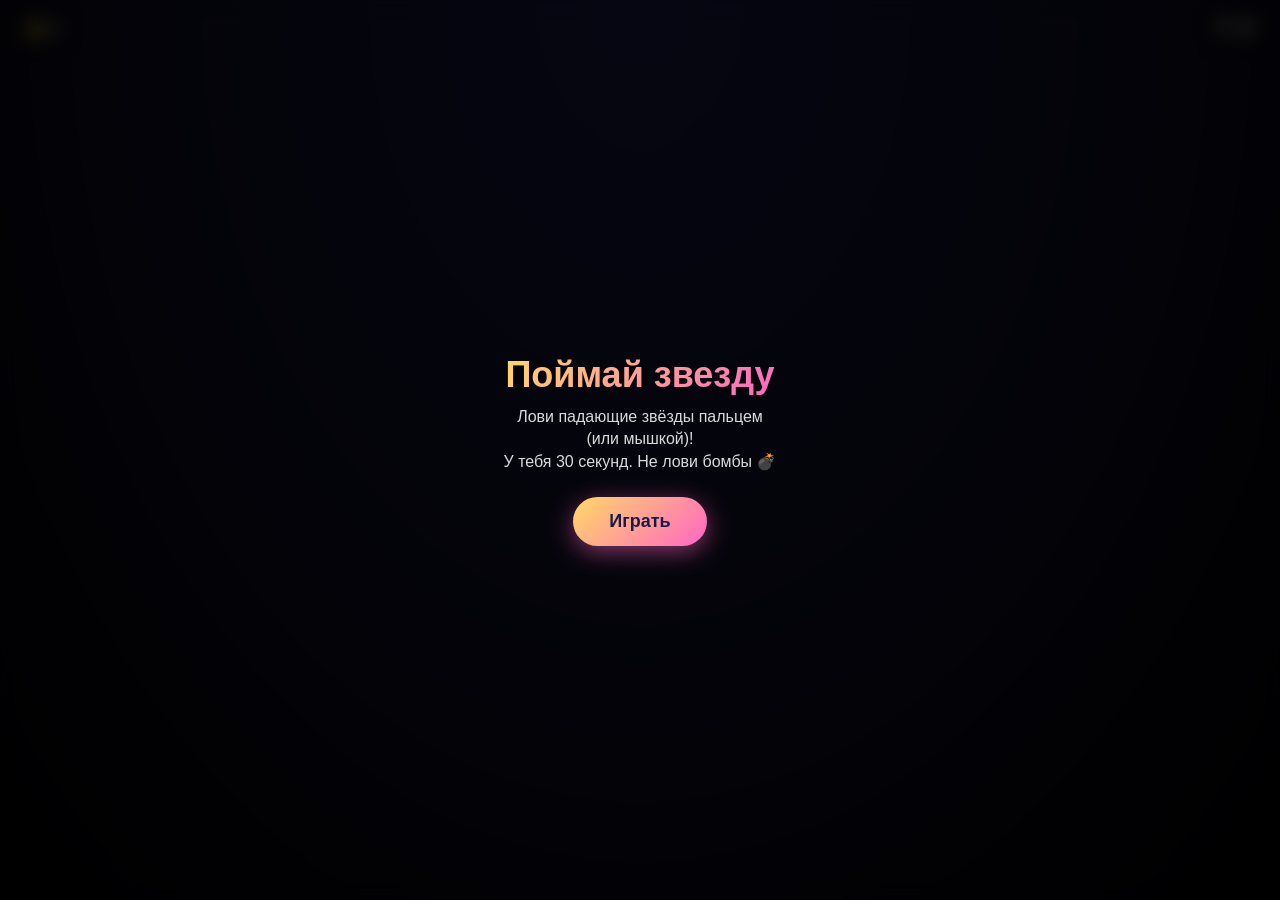
==== webapp/index.html @ f3d36b22 "feat: GameBuddy Telegram bot with mini-games and WebApp - Aiogram 3 bot with games: tic-tac-toe (min" ====
<!DOCTYPE html>
<html lang="ru">
<head>
<meta charset="UTF-8" />
<meta name="viewport" content="width=device-width, initial-scale=1.0, user-scalable=no" />
<title>Поймай звезду</title>
<script src="https://telegram.org/js/telegram-web-app.js"></script>
<style>
  :root {
    color-scheme: dark;
  }
  * { box-sizing: border-box; margin: 0; padding: 0; }
  html, body {
    height: 100%;
    overflow: hidden;
    font-family: -apple-system, BlinkMacSystemFont, "Segoe UI", Roboto, sans-serif;
    background: #0d0d22;
    color: #fff;
    user-select: none;
    -webkit-tap-highlight-color: transparent;
  }
  #wrap {
    position: relative;
    width: 100vw;
    height: 100vh;
    background:
      radial-gradient(ellipse at top, #1a1a4a 0%, #0d0d22 60%, #000 100%);
    overflow: hidden;
  }
  #hud {
    position: absolute;
    top: 12px;
    left: 12px;
    right: 12px;
    display: flex;
    justify-content: space-between;
    z-index: 10;
    font-size: 18px;
    font-weight: 600;
    text-shadow: 0 2px 8px rgba(0,0,0,0.6);
  }
  #hud span { background: rgba(0,0,0,0.4); padding: 6px 12px; border-radius: 12px; backdrop-filter: blur(6px); }
  canvas {
    display: block;
    width: 100%;
    height: 100%;
    touch-action: none;
  }
  #overlay {
    position: absolute;
    inset: 0;
    display: flex;
    flex-direction: column;
    align-items: center;
    justify-content: center;
    background: rgba(0, 0, 0, 0.75);
    backdrop-filter: blur(10px);
    z-index: 20;
    text-align: center;
    padding: 20px;
  }
  #overlay h1 {
    font-size: 36px;
    margin-bottom: 10px;
    background: linear-gradient(135deg, #ffd966, #ff66c4);
    -webkit-background-clip: text;
    background-clip: text;
    color: transparent;
  }
  #overlay p { font-size: 16px; opacity: 0.85; margin-bottom: 24px; max-width: 280px; line-height: 1.4; }
  #overlay button {
    padding: 14px 36px;
    font-size: 18px;
    font-weight: 700;
    border: none;
    border-radius: 999px;
    background: linear-gradient(135deg, #ffd966, #ff66c4);
    color: #1a1a4a;
    cursor: pointer;
    box-shadow: 0 6px 24px rgba(255, 102, 196, 0.5);
    transition: transform 0.1s;
  }
  #overlay button:active { transform: scale(0.96); }
  .hidden { display: none !important; }
</style>
</head>
<body>
<div id="wrap">
  <div id="hud">
    <span id="score">⭐ 0</span>
    <span id="time">⏱ 30</span>
  </div>
  <canvas id="game"></canvas>
  <div id="overlay">
    <h1 id="title">Поймай звезду</h1>
    <p id="desc">Лови падающие звёзды пальцем (или мышкой)!<br>У тебя 30 секунд. Не лови бомбы 💣</p>
    <button id="startBtn">Играть</button>
  </div>
</div>

<script>
(() => {
  const tg = window.Telegram?.WebApp;
  if (tg) { tg.ready(); tg.expand(); }

  const canvas = document.getElementById("game");
  const ctx = canvas.getContext("2d");
  const scoreEl = document.getElementById("score");
  const timeEl = document.getElementById("time");
  const overlay = document.getElementById("overlay");
  const titleEl = document.getElementById("title");
  const descEl = document.getElementById("desc");
  const startBtn = document.getElementById("startBtn");

  let W = 0, H = 0, dpr = 1;
  function resize() {
    dpr = window.devicePixelRatio || 1;
    W = canvas.clientWidth = window.innerWidth;
    H = canvas.clientHeight = window.innerHeight;
    canvas.width = W * dpr;
    canvas.height = H * dpr;
    ctx.setTransform(dpr, 0, 0, dpr, 0, 0);
  }
  window.addEventListener("resize", resize);
  resize();

  const stars = [];
  let score = 0, timeLeft = 30, running = false, lastSpawn = 0, last = 0;

  function spawn() {
    const isBomb = Math.random() < 0.18;
    stars.push({
      x: Math.random() * (W - 40) + 20,
      y: -30,
      vy: 90 + Math.random() * 140,
      r: 16 + Math.random() * 8,
      bomb: isBomb,
      rot: Math.random() * Math.PI * 2,
      vr: (Math.random() - 0.5) * 4,
    });
  }

  function drawStar(x, y, r, rot, color) {
    ctx.save();
    ctx.translate(x, y);
    ctx.rotate(rot);
    ctx.fillStyle = color;
    ctx.shadowColor = color;
    ctx.shadowBlur = 18;
    ctx.beginPath();
    for (let i = 0; i < 10; i++) {
      const ang = (Math.PI / 5) * i;
      const rad = i % 2 === 0 ? r : r / 2.2;
      ctx.lineTo(Math.cos(ang) * rad, Math.sin(ang) * rad);
    }
    ctx.closePath();
    ctx.fill();
    ctx.restore();
  }

  function drawBomb(x, y, r) {
    ctx.save();
    ctx.translate(x, y);
    ctx.fillStyle = "#222";
    ctx.shadowColor = "#ff3b3b";
    ctx.shadowBlur = 14;
    ctx.beginPath();
    ctx.arc(0, 0, r, 0, Math.PI * 2);
    ctx.fill();
    ctx.strokeStyle = "#ff8";
    ctx.lineWidth = 2;
    ctx.beginPath();
    ctx.moveTo(0, -r);
    ctx.quadraticCurveTo(r * 0.7, -r * 1.4, r * 0.9, -r * 1.6);
    ctx.stroke();
    ctx.fillStyle = "#ffeb3b";
    ctx.beginPath();
    ctx.arc(r * 0.95, -r * 1.65, 3, 0, Math.PI * 2);
    ctx.fill();
    ctx.restore();
  }

  // звёздное небо на фоне
  const bgStars = Array.from({ length: 80 }, () => ({
    x: Math.random(),
    y: Math.random(),
    s: Math.random() * 1.5 + 0.3,
    a: Math.random(),
  }));

  function drawBg() {
    ctx.clearRect(0, 0, W, H);
    for (const s of bgStars) {
      ctx.globalAlpha = 0.4 + 0.6 * Math.abs(Math.sin(performance.now() / 1000 + s.a * 10));
      ctx.fillStyle = "#fff";
      ctx.fillRect(s.x * W, s.y * H, s.s, s.s);
    }
    ctx.globalAlpha = 1;
  }

  function tick(now) {
    if (!running) return;
    const dt = Math.min(0.05, (now - last) / 1000 || 0);
    last = now;

    drawBg();

    if (now - lastSpawn > 450) {
      spawn();
      lastSpawn = now;
    }

    for (let i = stars.length - 1; i >= 0; i--) {
      const o = stars[i];
      o.y += o.vy * dt;
      o.rot += o.vr * dt;
      if (o.bomb) drawBomb(o.x, o.y, o.r);
      else drawStar(o.x, o.y, o.r, o.rot, "#ffd966");
      if (o.y > H + 40) stars.splice(i, 1);
    }

    requestAnimationFrame(tick);
  }

  function timer() {
    if (!running) return;
    timeLeft--;
    timeEl.textContent = "⏱ " + timeLeft;
    if (timeLeft <= 0) endGame();
    else setTimeout(timer, 1000);
  }

  function hit(x, y) {
    for (let i = stars.length - 1; i >= 0; i--) {
      const o = stars[i];
      const dx = x - o.x, dy = y - o.y;
      if (dx * dx + dy * dy < (o.r + 8) ** 2) {
        if (o.bomb) {
          score = Math.max(0, score - 5);
          if (tg) tg.HapticFeedback?.notificationOccurred("error");
        } else {
          score += 1;
          if (tg) tg.HapticFeedback?.impactOccurred("light");
        }
        scoreEl.textContent = "⭐ " + score;
        stars.splice(i, 1);
        return;
      }
    }
  }

  function getPos(e) {
    const t = e.touches?.[0] || e.changedTouches?.[0] || e;
    const rect = canvas.getBoundingClientRect();
    return { x: t.clientX - rect.left, y: t.clientY - rect.top };
  }

  canvas.addEventListener("pointerdown", e => { if (running) { const p = getPos(e); hit(p.x, p.y); } });
  canvas.addEventListener("pointermove", e => { if (running && e.pressure > 0) { const p = getPos(e); hit(p.x, p.y); } });

  function startGame() {
    score = 0;
    timeLeft = 30;
    stars.length = 0;
    running = true;
    last = 0;
    lastSpawn = 0;
    scoreEl.textContent = "⭐ 0";
    timeEl.textContent = "⏱ 30";
    overlay.classList.add("hidden");
    requestAnimationFrame(tick);
    setTimeout(timer, 1000);
  }

  function endGame() {
    running = false;
    titleEl.textContent = "Игра окончена!";
    descEl.innerHTML = `Твой счёт: <b style="font-size:28px">⭐ ${score}</b><br><br>Хочешь ещё разок?`;
    startBtn.textContent = "Сыграть снова";
    overlay.classList.remove("hidden");

    if (tg) {
      try {
        tg.sendData(JSON.stringify({ game: "catch_star", score }));
      } catch (e) { /* ignore */ }
    }
  }

  startBtn.addEventListener("click", startGame);
})();
</script>
</body>
</html>
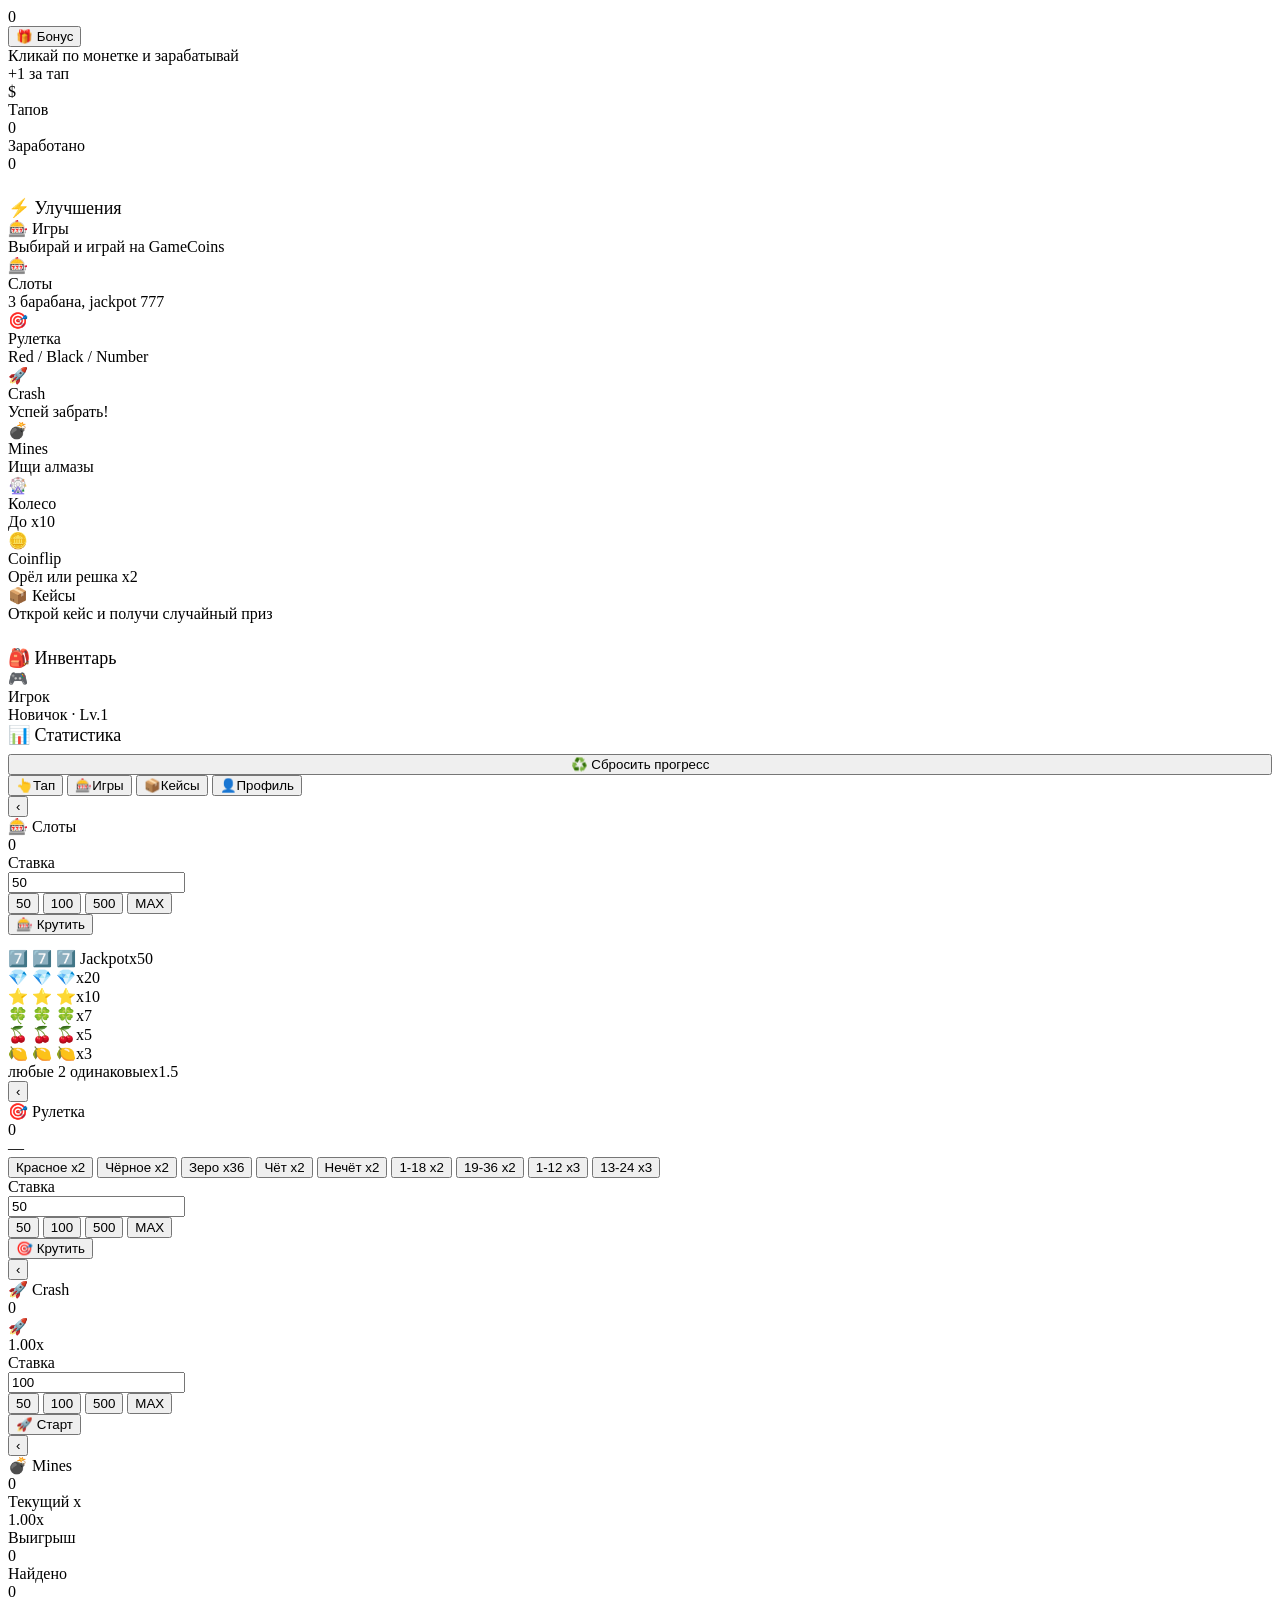
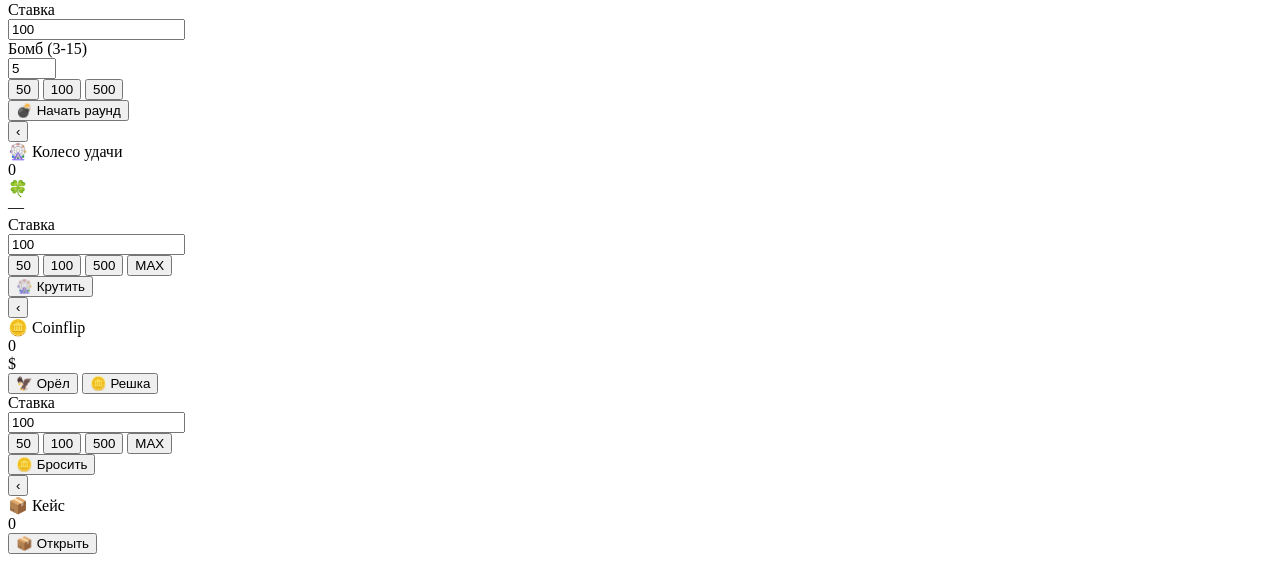
==== commit 5746f0af: "feat(webapp): full casino UI with virtual currency - Multi-page WebApp (Tap, Games, Cases, Profile) " ====
--- a/webapp/index.html
+++ b/webapp/index.html
@@ -2,292 +2,339 @@
 <html lang="ru">
 <head>
 <meta charset="UTF-8" />
-<meta name="viewport" content="width=device-width, initial-scale=1.0, user-scalable=no" />
-<title>Поймай звезду</title>
+<meta name="viewport" content="width=device-width, initial-scale=1.0, viewport-fit=cover, user-scalable=no, maximum-scale=1" />
+<meta name="theme-color" content="#07071a" />
+<title>GameBuddy Casino</title>
 <script src="https://telegram.org/js/telegram-web-app.js"></script>
-<style>
-  :root {
-    color-scheme: dark;
-  }
-  * { box-sizing: border-box; margin: 0; padding: 0; }
-  html, body {
-    height: 100%;
-    overflow: hidden;
-    font-family: -apple-system, BlinkMacSystemFont, "Segoe UI", Roboto, sans-serif;
-    background: #0d0d22;
-    color: #fff;
-    user-select: none;
-    -webkit-tap-highlight-color: transparent;
-  }
-  #wrap {
-    position: relative;
-    width: 100vw;
-    height: 100vh;
-    background:
-      radial-gradient(ellipse at top, #1a1a4a 0%, #0d0d22 60%, #000 100%);
-    overflow: hidden;
-  }
-  #hud {
-    position: absolute;
-    top: 12px;
-    left: 12px;
-    right: 12px;
-    display: flex;
-    justify-content: space-between;
-    z-index: 10;
-    font-size: 18px;
-    font-weight: 600;
-    text-shadow: 0 2px 8px rgba(0,0,0,0.6);
-  }
-  #hud span { background: rgba(0,0,0,0.4); padding: 6px 12px; border-radius: 12px; backdrop-filter: blur(6px); }
-  canvas {
-    display: block;
-    width: 100%;
-    height: 100%;
-    touch-action: none;
-  }
-  #overlay {
-    position: absolute;
-    inset: 0;
-    display: flex;
-    flex-direction: column;
-    align-items: center;
-    justify-content: center;
-    background: rgba(0, 0, 0, 0.75);
-    backdrop-filter: blur(10px);
-    z-index: 20;
-    text-align: center;
-    padding: 20px;
-  }
-  #overlay h1 {
-    font-size: 36px;
-    margin-bottom: 10px;
-    background: linear-gradient(135deg, #ffd966, #ff66c4);
-    -webkit-background-clip: text;
-    background-clip: text;
-    color: transparent;
-  }
-  #overlay p { font-size: 16px; opacity: 0.85; margin-bottom: 24px; max-width: 280px; line-height: 1.4; }
-  #overlay button {
-    padding: 14px 36px;
-    font-size: 18px;
-    font-weight: 700;
-    border: none;
-    border-radius: 999px;
-    background: linear-gradient(135deg, #ffd966, #ff66c4);
-    color: #1a1a4a;
-    cursor: pointer;
-    box-shadow: 0 6px 24px rgba(255, 102, 196, 0.5);
-    transition: transform 0.1s;
-  }
-  #overlay button:active { transform: scale(0.96); }
-  .hidden { display: none !important; }
-</style>
+<link rel="stylesheet" href="/static/style.css" />
 </head>
 <body>
-<div id="wrap">
-  <div id="hud">
-    <span id="score">⭐ 0</span>
-    <span id="time">⏱ 30</span>
-  </div>
-  <canvas id="game"></canvas>
-  <div id="overlay">
-    <h1 id="title">Поймай звезду</h1>
-    <p id="desc">Лови падающие звёзды пальцем (или мышкой)!<br>У тебя 30 секунд. Не лови бомбы 💣</p>
-    <button id="startBtn">Играть</button>
-  </div>
-</div>
-
-<script>
-(() => {
-  const tg = window.Telegram?.WebApp;
-  if (tg) { tg.ready(); tg.expand(); }
-
-  const canvas = document.getElementById("game");
-  const ctx = canvas.getContext("2d");
-  const scoreEl = document.getElementById("score");
-  const timeEl = document.getElementById("time");
-  const overlay = document.getElementById("overlay");
-  const titleEl = document.getElementById("title");
-  const descEl = document.getElementById("desc");
-  const startBtn = document.getElementById("startBtn");
-
-  let W = 0, H = 0, dpr = 1;
-  function resize() {
-    dpr = window.devicePixelRatio || 1;
-    W = canvas.clientWidth = window.innerWidth;
-    H = canvas.clientHeight = window.innerHeight;
-    canvas.width = W * dpr;
-    canvas.height = H * dpr;
-    ctx.setTransform(dpr, 0, 0, dpr, 0, 0);
-  }
-  window.addEventListener("resize", resize);
-  resize();
-
-  const stars = [];
-  let score = 0, timeLeft = 30, running = false, lastSpawn = 0, last = 0;
-
-  function spawn() {
-    const isBomb = Math.random() < 0.18;
-    stars.push({
-      x: Math.random() * (W - 40) + 20,
-      y: -30,
-      vy: 90 + Math.random() * 140,
-      r: 16 + Math.random() * 8,
-      bomb: isBomb,
-      rot: Math.random() * Math.PI * 2,
-      vr: (Math.random() - 0.5) * 4,
-    });
-  }
-
-  function drawStar(x, y, r, rot, color) {
-    ctx.save();
-    ctx.translate(x, y);
-    ctx.rotate(rot);
-    ctx.fillStyle = color;
-    ctx.shadowColor = color;
-    ctx.shadowBlur = 18;
-    ctx.beginPath();
-    for (let i = 0; i < 10; i++) {
-      const ang = (Math.PI / 5) * i;
-      const rad = i % 2 === 0 ? r : r / 2.2;
-      ctx.lineTo(Math.cos(ang) * rad, Math.sin(ang) * rad);
-    }
-    ctx.closePath();
-    ctx.fill();
-    ctx.restore();
-  }
-
-  function drawBomb(x, y, r) {
-    ctx.save();
-    ctx.translate(x, y);
-    ctx.fillStyle = "#222";
-    ctx.shadowColor = "#ff3b3b";
-    ctx.shadowBlur = 14;
-    ctx.beginPath();
-    ctx.arc(0, 0, r, 0, Math.PI * 2);
-    ctx.fill();
-    ctx.strokeStyle = "#ff8";
-    ctx.lineWidth = 2;
-    ctx.beginPath();
-    ctx.moveTo(0, -r);
-    ctx.quadraticCurveTo(r * 0.7, -r * 1.4, r * 0.9, -r * 1.6);
-    ctx.stroke();
-    ctx.fillStyle = "#ffeb3b";
-    ctx.beginPath();
-    ctx.arc(r * 0.95, -r * 1.65, 3, 0, Math.PI * 2);
-    ctx.fill();
-    ctx.restore();
-  }
-
-  // звёздное небо на фоне
-  const bgStars = Array.from({ length: 80 }, () => ({
-    x: Math.random(),
-    y: Math.random(),
-    s: Math.random() * 1.5 + 0.3,
-    a: Math.random(),
-  }));
-
-  function drawBg() {
-    ctx.clearRect(0, 0, W, H);
-    for (const s of bgStars) {
-      ctx.globalAlpha = 0.4 + 0.6 * Math.abs(Math.sin(performance.now() / 1000 + s.a * 10));
-      ctx.fillStyle = "#fff";
-      ctx.fillRect(s.x * W, s.y * H, s.s, s.s);
-    }
-    ctx.globalAlpha = 1;
-  }
-
-  function tick(now) {
-    if (!running) return;
-    const dt = Math.min(0.05, (now - last) / 1000 || 0);
-    last = now;
-
-    drawBg();
-
-    if (now - lastSpawn > 450) {
-      spawn();
-      lastSpawn = now;
-    }
-
-    for (let i = stars.length - 1; i >= 0; i--) {
-      const o = stars[i];
-      o.y += o.vy * dt;
-      o.rot += o.vr * dt;
-      if (o.bomb) drawBomb(o.x, o.y, o.r);
-      else drawStar(o.x, o.y, o.r, o.rot, "#ffd966");
-      if (o.y > H + 40) stars.splice(i, 1);
-    }
-
-    requestAnimationFrame(tick);
-  }
-
-  function timer() {
-    if (!running) return;
-    timeLeft--;
-    timeEl.textContent = "⏱ " + timeLeft;
-    if (timeLeft <= 0) endGame();
-    else setTimeout(timer, 1000);
-  }
-
-  function hit(x, y) {
-    for (let i = stars.length - 1; i >= 0; i--) {
-      const o = stars[i];
-      const dx = x - o.x, dy = y - o.y;
-      if (dx * dx + dy * dy < (o.r + 8) ** 2) {
-        if (o.bomb) {
-          score = Math.max(0, score - 5);
-          if (tg) tg.HapticFeedback?.notificationOccurred("error");
-        } else {
-          score += 1;
-          if (tg) tg.HapticFeedback?.impactOccurred("light");
-        }
-        scoreEl.textContent = "⭐ " + score;
-        stars.splice(i, 1);
-        return;
-      }
-    }
-  }
-
-  function getPos(e) {
-    const t = e.touches?.[0] || e.changedTouches?.[0] || e;
-    const rect = canvas.getBoundingClientRect();
-    return { x: t.clientX - rect.left, y: t.clientY - rect.top };
-  }
-
-  canvas.addEventListener("pointerdown", e => { if (running) { const p = getPos(e); hit(p.x, p.y); } });
-  canvas.addEventListener("pointermove", e => { if (running && e.pressure > 0) { const p = getPos(e); hit(p.x, p.y); } });
-
-  function startGame() {
-    score = 0;
-    timeLeft = 30;
-    stars.length = 0;
-    running = true;
-    last = 0;
-    lastSpawn = 0;
-    scoreEl.textContent = "⭐ 0";
-    timeEl.textContent = "⏱ 30";
-    overlay.classList.add("hidden");
-    requestAnimationFrame(tick);
-    setTimeout(timer, 1000);
-  }
-
-  function endGame() {
-    running = false;
-    titleEl.textContent = "Игра окончена!";
-    descEl.innerHTML = `Твой счёт: <b style="font-size:28px">⭐ ${score}</b><br><br>Хочешь ещё разок?`;
-    startBtn.textContent = "Сыграть снова";
-    overlay.classList.remove("hidden");
-
-    if (tg) {
-      try {
-        tg.sendData(JSON.stringify({ game: "catch_star", score }));
-      } catch (e) { /* ignore */ }
-    }
-  }
-
-  startBtn.addEventListener("click", startGame);
-})();
-</script>
+<div class="stars"></div>
+
+<div class="app">
+  <!-- HEADER -->
+  <header class="header">
+    <div class="balance">
+      <span class="coin"></span>
+      <span class="amount" id="balance">0</span>
+    </div>
+    <button class="daily-btn" id="dailyBtn">🎁 Бонус</button>
+  </header>
+
+  <!-- CONTENT -->
+  <main class="content">
+
+    <!-- TAP -->
+    <section class="page active" data-page="tap">
+      <div class="tap-wrap">
+        <div class="tap-info">
+          <div class="label">Кликай по монетке и зарабатывай</div>
+          <div class="value" id="tapPerClick">+1 за тап</div>
+        </div>
+        <div class="tap-coin" id="tapCoin">$</div>
+
+        <div class="tap-stat">
+          <div class="tap-stat-card"><div class="label">Тапов</div><div class="value" id="tapCount">0</div></div>
+          <div class="tap-stat-card"><div class="label">Заработано</div><div class="value" id="tapEarned">0</div></div>
+        </div>
+
+        <div class="upgrades">
+          <div class="section-title" style="font-size:18px; margin-top: 24px;">⚡ Улучшения</div>
+          <div id="upgradeList"></div>
+        </div>
+      </div>
+    </section>
+
+    <!-- GAMES -->
+    <section class="page" data-page="games">
+      <div class="section-title">🎰 Игры</div>
+      <div class="section-sub">Выбирай и играй на GameCoins</div>
+      <div class="games-grid">
+        <div class="game-card gc-slots" data-open="slots">
+          <div><div class="ico">🎰</div><div class="name">Слоты</div><div class="desc">3 барабана, jackpot 777</div></div>
+        </div>
+        <div class="game-card gc-roulette" data-open="roulette">
+          <div><div class="ico">🎯</div><div class="name">Рулетка</div><div class="desc">Red / Black / Number</div></div>
+        </div>
+        <div class="game-card gc-crash" data-open="crash">
+          <div><div class="ico">🚀</div><div class="name">Crash</div><div class="desc">Успей забрать!</div></div>
+        </div>
+        <div class="game-card gc-mines" data-open="mines">
+          <div><div class="ico">💣</div><div class="name">Mines</div><div class="desc">Ищи алмазы</div></div>
+        </div>
+        <div class="game-card gc-wheel" data-open="wheel">
+          <div><div class="ico">🎡</div><div class="name">Колесо</div><div class="desc">До x10</div></div>
+        </div>
+        <div class="game-card gc-coinflip" data-open="coinflip">
+          <div><div class="ico">🪙</div><div class="name">Coinflip</div><div class="desc">Орёл или решка x2</div></div>
+        </div>
+      </div>
+    </section>
+
+    <!-- CASES -->
+    <section class="page" data-page="cases">
+      <div class="section-title">📦 Кейсы</div>
+      <div class="section-sub">Открой кейс и получи случайный приз</div>
+      <div class="case-list" id="caseList"></div>
+
+      <div class="section-title" style="font-size:18px; margin-top: 24px;">🎒 Инвентарь</div>
+      <div class="inv-grid" id="invGrid"></div>
+    </section>
+
+    <!-- PROFILE -->
+    <section class="page" data-page="profile">
+      <div class="profile-card">
+        <div class="profile-avatar" id="profileAvatar">🎮</div>
+        <div>
+          <div class="profile-name" id="profileName">Игрок</div>
+          <div class="profile-status" id="profileLevel">Новичок · Lv.1</div>
+        </div>
+      </div>
+
+      <div class="section-title" style="font-size:18px;">📊 Статистика</div>
+      <div class="stat-grid" id="statGrid"></div>
+
+      <button class="btn-secondary" id="resetBtn" style="width:100%; margin-top: 8px;">♻️ Сбросить прогресс</button>
+    </section>
+
+  </main>
+
+  <!-- NAV -->
+  <nav class="nav">
+    <button class="nav-item active" data-nav="tap"><span class="ico">👆</span><span>Тап</span></button>
+    <button class="nav-item" data-nav="games"><span class="ico">🎰</span><span>Игры</span></button>
+    <button class="nav-item" data-nav="cases"><span class="ico">📦</span><span>Кейсы</span></button>
+    <button class="nav-item" data-nav="profile"><span class="ico">👤</span><span>Профиль</span></button>
+  </nav>
+</div>
+
+<!-- ============ SCREENS (game modals) ============ -->
+
+<!-- SLOTS -->
+<div class="screen" id="screen-slots">
+  <div class="screen-header">
+    <button class="back-btn" data-close>‹</button>
+    <div class="title">🎰 Слоты</div>
+    <div class="balance-mini"><span class="coin"></span> <span data-balance>0</span></div>
+  </div>
+  <div class="screen-body">
+    <div class="slots-window">
+      <div class="slot-reel"><div class="slot-reel-strip" id="reel0"></div></div>
+      <div class="slot-reel"><div class="slot-reel-strip" id="reel1"></div></div>
+      <div class="slot-reel"><div class="slot-reel-strip" id="reel2"></div></div>
+    </div>
+    <div id="slotsResult"></div>
+    <div class="bet-panel">
+      <div class="bet-row">
+        <div class="bet-label">Ставка</div>
+        <input class="bet-input" id="slotsBet" type="number" min="10" value="50" />
+      </div>
+      <div class="bet-quick">
+        <button class="chip" data-bet-target="slotsBet" data-bet="50">50</button>
+        <button class="chip" data-bet-target="slotsBet" data-bet="100">100</button>
+        <button class="chip" data-bet-target="slotsBet" data-bet="500">500</button>
+        <button class="chip" data-bet-target="slotsBet" data-bet="max">MAX</button>
+      </div>
+    </div>
+    <button class="btn-primary" id="slotsSpin">🎰 Крутить</button>
+
+    <div class="slots-paytable" style="margin-top:14px;">
+      <div class="row"><span>7️⃣ 7️⃣ 7️⃣ Jackpot</span><span class="pay">x50</span></div>
+      <div class="row"><span>💎 💎 💎</span><span class="pay">x20</span></div>
+      <div class="row"><span>⭐ ⭐ ⭐</span><span class="pay">x10</span></div>
+      <div class="row"><span>🍀 🍀 🍀</span><span class="pay">x7</span></div>
+      <div class="row"><span>🍒 🍒 🍒</span><span class="pay">x5</span></div>
+      <div class="row"><span>🍋 🍋 🍋</span><span class="pay">x3</span></div>
+      <div class="row"><span>любые 2 одинаковые</span><span class="pay">x1.5</span></div>
+    </div>
+  </div>
+</div>
+
+<!-- ROULETTE -->
+<div class="screen" id="screen-roulette">
+  <div class="screen-header">
+    <button class="back-btn" data-close>‹</button>
+    <div class="title">🎯 Рулетка</div>
+    <div class="balance-mini"><span class="coin"></span> <span data-balance>0</span></div>
+  </div>
+  <div class="screen-body">
+    <div class="roulette-wheel-wrap">
+      <div class="roulette-pointer"></div>
+      <div class="roulette-wheel" id="roulWheel"></div>
+    </div>
+    <div class="roulette-result" id="roulResult">—</div>
+
+    <div class="roulette-bets" id="roulBets">
+      <button class="roul-bet" data-color="red" data-rbet="red">Красное x2</button>
+      <button class="roul-bet" data-color="black" data-rbet="black">Чёрное x2</button>
+      <button class="roul-bet" data-color="green" data-rbet="zero">Зеро x36</button>
+      <button class="roul-bet" data-rbet="even">Чёт x2</button>
+      <button class="roul-bet" data-rbet="odd">Нечёт x2</button>
+      <button class="roul-bet" data-rbet="low">1-18 x2</button>
+      <button class="roul-bet" data-rbet="high">19-36 x2</button>
+      <button class="roul-bet" data-rbet="d1">1-12 x3</button>
+      <button class="roul-bet" data-rbet="d2">13-24 x3</button>
+    </div>
+
+    <div class="bet-panel">
+      <div class="bet-row">
+        <div class="bet-label">Ставка</div>
+        <input class="bet-input" id="roulBet" type="number" min="10" value="50" />
+      </div>
+      <div class="bet-quick">
+        <button class="chip" data-bet-target="roulBet" data-bet="50">50</button>
+        <button class="chip" data-bet-target="roulBet" data-bet="100">100</button>
+        <button class="chip" data-bet-target="roulBet" data-bet="500">500</button>
+        <button class="chip" data-bet-target="roulBet" data-bet="max">MAX</button>
+      </div>
+    </div>
+    <button class="btn-primary" id="roulSpin">🎯 Крутить</button>
+  </div>
+</div>
+
+<!-- CRASH -->
+<div class="screen" id="screen-crash">
+  <div class="screen-header">
+    <button class="back-btn" data-close>‹</button>
+    <div class="title">🚀 Crash</div>
+    <div class="balance-mini"><span class="coin"></span> <span data-balance>0</span></div>
+  </div>
+  <div class="screen-body">
+    <div class="crash-screen">
+      <div class="crash-rocket" id="crashRocket">🚀</div>
+      <div class="crash-multiplier" id="crashMult">1.00x</div>
+    </div>
+    <div class="crash-history" id="crashHistory"></div>
+    <div class="bet-panel">
+      <div class="bet-row">
+        <div class="bet-label">Ставка</div>
+        <input class="bet-input" id="crashBet" type="number" min="10" value="100" />
+      </div>
+      <div class="bet-quick">
+        <button class="chip" data-bet-target="crashBet" data-bet="50">50</button>
+        <button class="chip" data-bet-target="crashBet" data-bet="100">100</button>
+        <button class="chip" data-bet-target="crashBet" data-bet="500">500</button>
+        <button class="chip" data-bet-target="crashBet" data-bet="max">MAX</button>
+      </div>
+    </div>
+    <button class="btn-primary" id="crashStart">🚀 Старт</button>
+  </div>
+</div>
+
+<!-- MINES -->
+<div class="screen" id="screen-mines">
+  <div class="screen-header">
+    <button class="back-btn" data-close>‹</button>
+    <div class="title">💣 Mines</div>
+    <div class="balance-mini"><span class="coin"></span> <span data-balance>0</span></div>
+  </div>
+  <div class="screen-body">
+    <div class="mines-stats">
+      <div class="mines-stat-card"><div class="label">Текущий x</div><div class="value" id="minesMult">1.00x</div></div>
+      <div class="mines-stat-card"><div class="label">Выигрыш</div><div class="value" id="minesWin">0</div></div>
+      <div class="mines-stat-card"><div class="label">Найдено</div><div class="value" id="minesOpen">0</div></div>
+    </div>
+    <div class="mines-grid" id="minesGrid"></div>
+    <div class="bet-panel">
+      <div class="bet-row">
+        <div class="bet-label">Ставка</div>
+        <input class="bet-input" id="minesBet" type="number" min="10" value="100" />
+      </div>
+      <div class="bet-row">
+        <div class="bet-label">Бомб (3-15)</div>
+        <input class="bet-input" id="minesBombs" type="number" min="3" max="15" value="5" />
+      </div>
+      <div class="bet-quick">
+        <button class="chip" data-bet-target="minesBet" data-bet="50">50</button>
+        <button class="chip" data-bet-target="minesBet" data-bet="100">100</button>
+        <button class="chip" data-bet-target="minesBet" data-bet="500">500</button>
+      </div>
+    </div>
+    <button class="btn-primary" id="minesStart">💣 Начать раунд</button>
+    <button class="btn-danger" id="minesCashout" style="margin-top:8px; display:none;">💰 Забрать</button>
+  </div>
+</div>
+
+<!-- WHEEL OF FORTUNE -->
+<div class="screen" id="screen-wheel">
+  <div class="screen-header">
+    <button class="back-btn" data-close>‹</button>
+    <div class="title">🎡 Колесо удачи</div>
+    <div class="balance-mini"><span class="coin"></span> <span data-balance>0</span></div>
+  </div>
+  <div class="screen-body">
+    <div class="wheel-wrap">
+      <div class="wheel-pointer"></div>
+      <div class="wheel" id="luckyWheel"></div>
+      <div class="wheel-center">🍀</div>
+    </div>
+    <div class="roulette-result" id="wheelResult">—</div>
+    <div class="bet-panel">
+      <div class="bet-row">
+        <div class="bet-label">Ставка</div>
+        <input class="bet-input" id="wheelBet" type="number" min="10" value="100" />
+      </div>
+      <div class="bet-quick">
+        <button class="chip" data-bet-target="wheelBet" data-bet="50">50</button>
+        <button class="chip" data-bet-target="wheelBet" data-bet="100">100</button>
+        <button class="chip" data-bet-target="wheelBet" data-bet="500">500</button>
+        <button class="chip" data-bet-target="wheelBet" data-bet="max">MAX</button>
+      </div>
+    </div>
+    <button class="btn-primary" id="wheelSpin">🎡 Крутить</button>
+  </div>
+</div>
+
+<!-- COINFLIP -->
+<div class="screen" id="screen-coinflip">
+  <div class="screen-header">
+    <button class="back-btn" data-close>‹</button>
+    <div class="title">🪙 Coinflip</div>
+    <div class="balance-mini"><span class="coin"></span> <span data-balance>0</span></div>
+  </div>
+  <div class="screen-body">
+    <div class="cf-coin" id="cfCoin">$</div>
+    <div class="cf-buttons">
+      <button class="cf-btn" data-cf="heads">🦅 Орёл</button>
+      <button class="cf-btn" data-cf="tails">🪙 Решка</button>
+    </div>
+    <div class="bet-panel">
+      <div class="bet-row">
+        <div class="bet-label">Ставка</div>
+        <input class="bet-input" id="cfBet" type="number" min="10" value="100" />
+      </div>
+      <div class="bet-quick">
+        <button class="chip" data-bet-target="cfBet" data-bet="50">50</button>
+        <button class="chip" data-bet-target="cfBet" data-bet="100">100</button>
+        <button class="chip" data-bet-target="cfBet" data-bet="500">500</button>
+        <button class="chip" data-bet-target="cfBet" data-bet="max">MAX</button>
+      </div>
+    </div>
+    <button class="btn-primary" id="cfFlip">🪙 Бросить</button>
+  </div>
+</div>
+
+<!-- CASE -->
+<div class="screen" id="screen-case">
+  <div class="screen-header">
+    <button class="back-btn" data-close>‹</button>
+    <div class="title" id="caseTitle">📦 Кейс</div>
+    <div class="balance-mini"><span class="coin"></span> <span data-balance>0</span></div>
+  </div>
+  <div class="screen-body">
+    <div class="case-roll">
+      <div class="case-roll-marker"></div>
+      <div class="case-roll-strip" id="caseRollStrip"></div>
+    </div>
+    <div id="caseResultBox"></div>
+    <div class="case-paytable" id="casePaytable"></div>
+    <button class="btn-primary" id="caseOpenBtn">📦 Открыть</button>
+  </div>
+</div>
+
+<!-- toast -->
+<div class="toast" id="toast"></div>
+
+<script src="/static/app.js"></script>
 </body>
 </html>
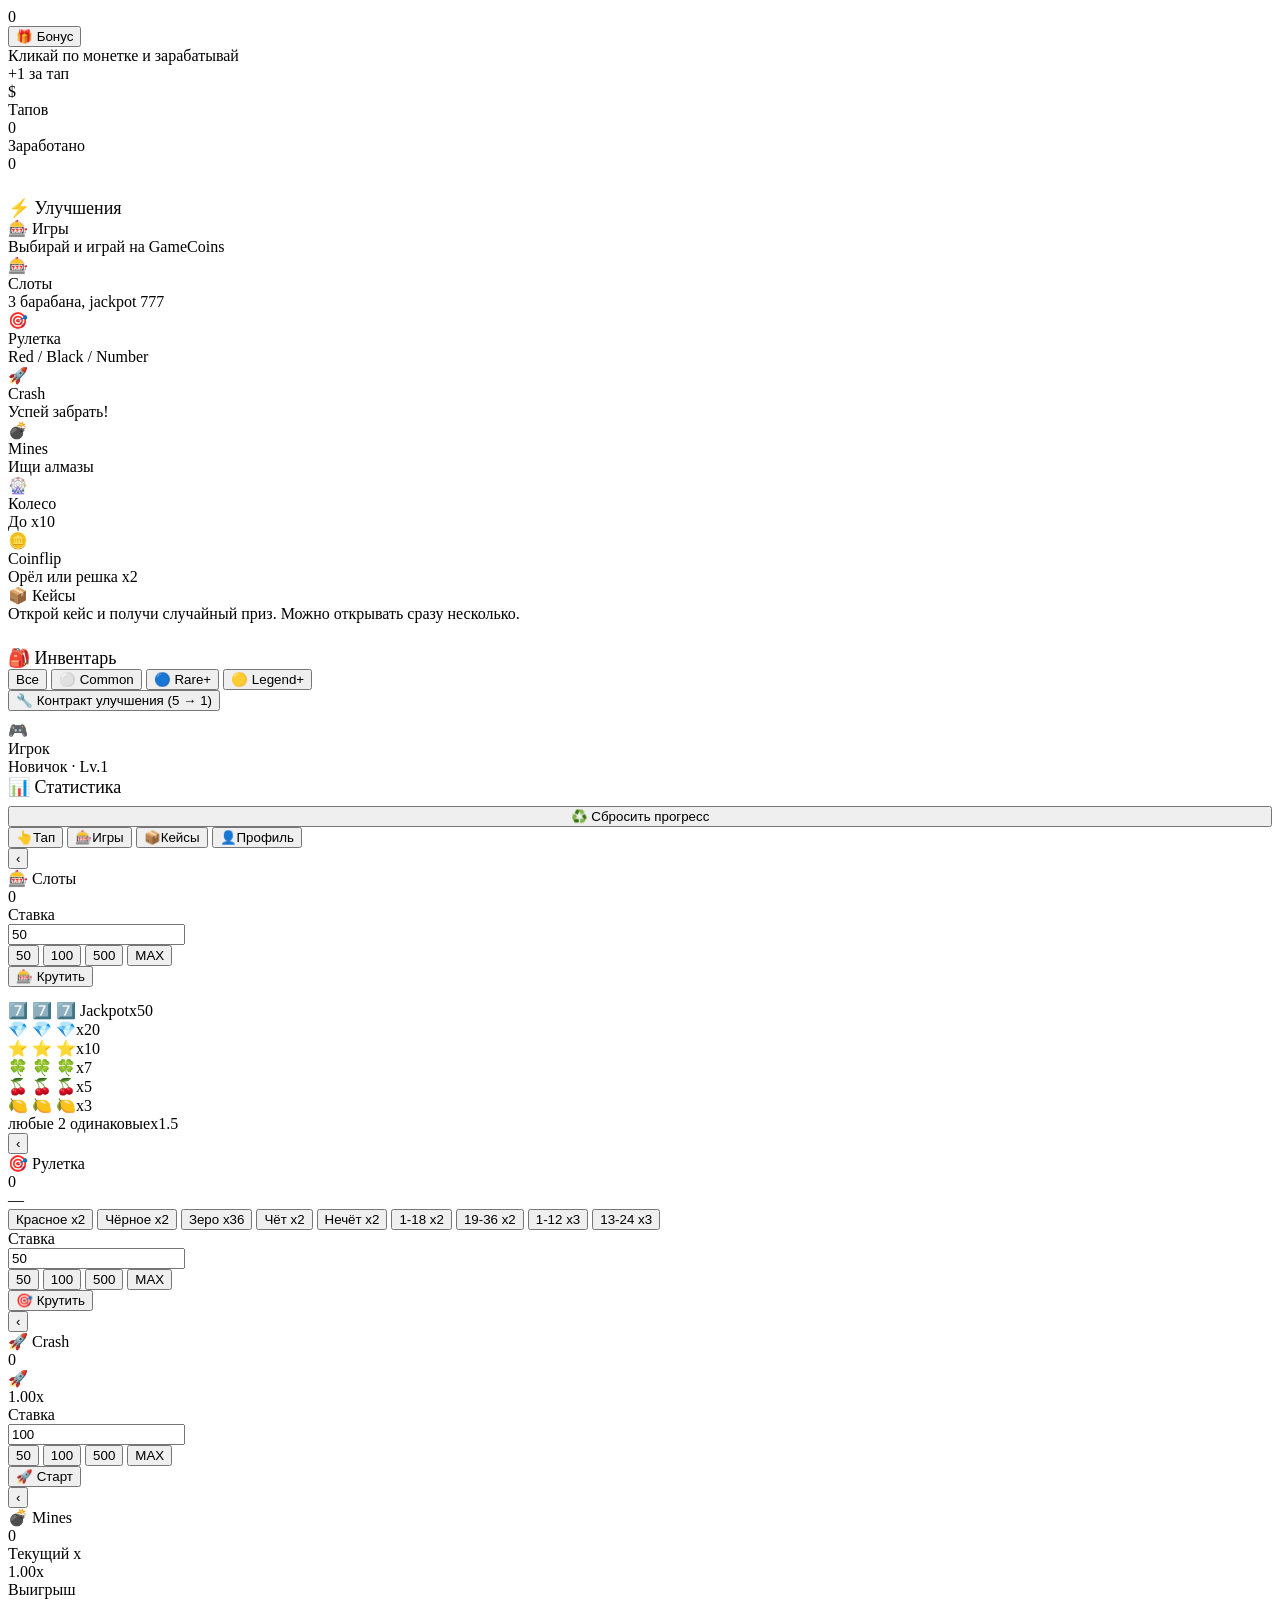
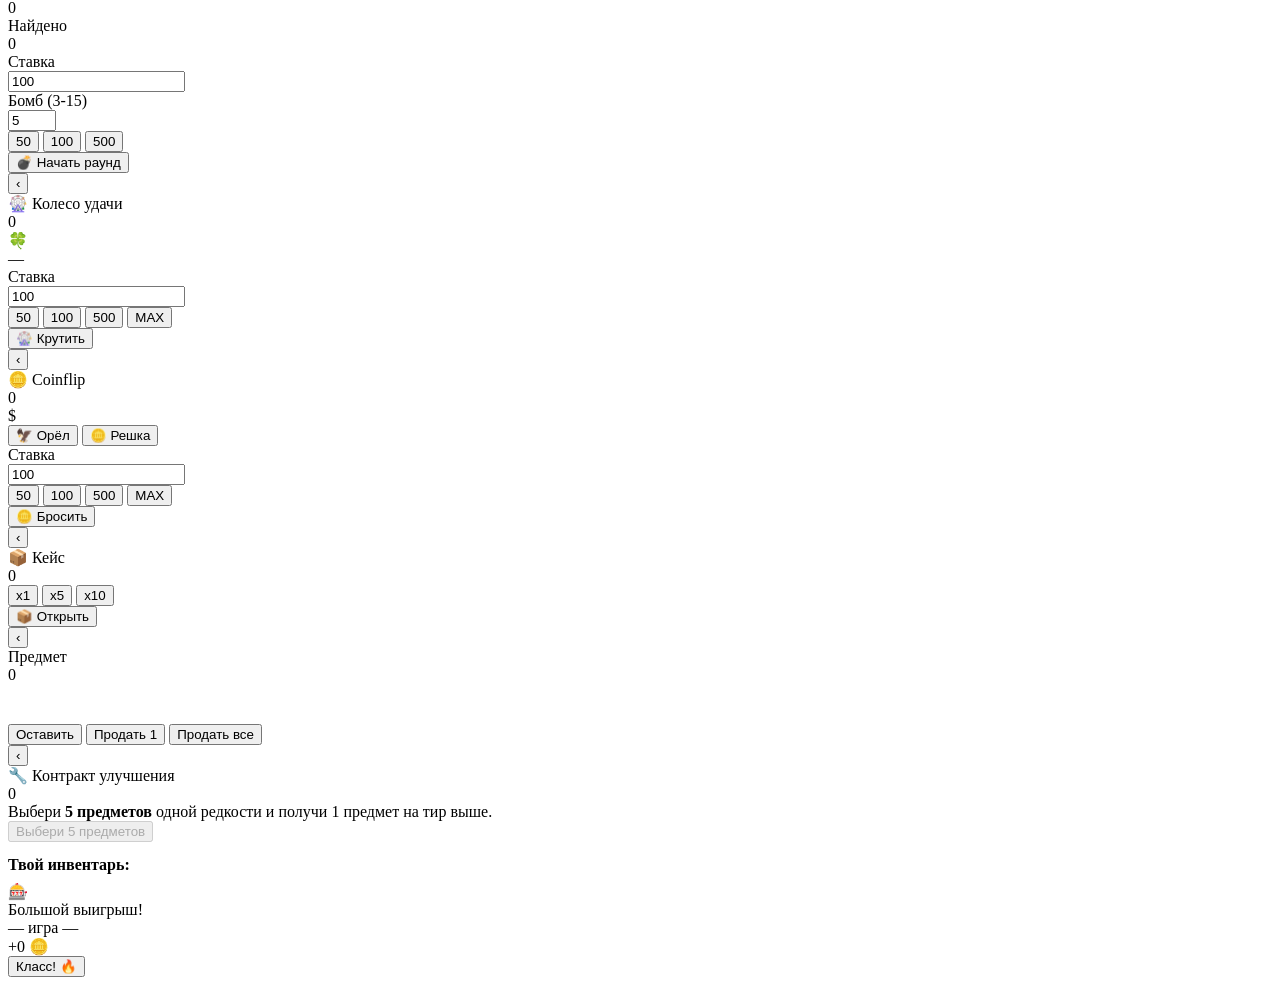
==== commit 37737d20: "feat: in-app big-win modal + AI chat + cities/riddles/jokes + casino nerfs WebApp: - Big win is now " ====
--- a/webapp/index.html
+++ b/webapp/index.html
@@ -74,10 +74,19 @@
     <!-- CASES -->
     <section class="page" data-page="cases">
       <div class="section-title">📦 Кейсы</div>
-      <div class="section-sub">Открой кейс и получи случайный приз</div>
+      <div class="section-sub">Открой кейс и получи случайный приз. Можно открывать сразу несколько.</div>
       <div class="case-list" id="caseList"></div>
 
       <div class="section-title" style="font-size:18px; margin-top: 24px;">🎒 Инвентарь</div>
+      <div class="inv-tabs">
+        <button class="inv-tab active" data-inv-tab="all">Все</button>
+        <button class="inv-tab" data-inv-tab="common">⚪ Common</button>
+        <button class="inv-tab" data-inv-tab="rare">🔵 Rare+</button>
+        <button class="inv-tab" data-inv-tab="legend">🟡 Legend+</button>
+      </div>
+      <button class="btn-primary" id="openContractBtn" style="margin-bottom: 10px;">
+        🔧 Контракт улучшения (5 → 1)
+      </button>
       <div class="inv-grid" id="invGrid"></div>
     </section>
 
@@ -322,13 +331,67 @@
     <div class="balance-mini"><span class="coin"></span> <span data-balance>0</span></div>
   </div>
   <div class="screen-body">
-    <div class="case-roll">
+    <div class="case-roll" id="caseRoll">
       <div class="case-roll-marker"></div>
       <div class="case-roll-strip" id="caseRollStrip"></div>
     </div>
     <div id="caseResultBox"></div>
+
+    <div class="case-multi" id="caseMulti">
+      <button class="multi-btn active" data-multi="1">x1</button>
+      <button class="multi-btn" data-multi="5">x5</button>
+      <button class="multi-btn" data-multi="10">x10</button>
+    </div>
+
     <div class="case-paytable" id="casePaytable"></div>
     <button class="btn-primary" id="caseOpenBtn">📦 Открыть</button>
+  </div>
+</div>
+
+<!-- ITEM DETAILS -->
+<div class="screen" id="screen-item">
+  <div class="screen-header">
+    <button class="back-btn" data-close>‹</button>
+    <div class="title" id="itemTitle">Предмет</div>
+    <div class="balance-mini"><span class="coin"></span> <span data-balance>0</span></div>
+  </div>
+  <div class="screen-body">
+    <div id="itemBox" style="text-align:center; padding: 20px;"></div>
+    <div class="item-actions">
+      <button class="keep-btn" data-close>Оставить</button>
+      <button class="sell-btn" id="itemSellOne">Продать 1</button>
+      <button class="sell-btn" id="itemSellAll">Продать все</button>
+    </div>
+  </div>
+</div>
+
+<!-- CONTRACT -->
+<div class="screen" id="screen-contract">
+  <div class="screen-header">
+    <button class="back-btn" data-close>‹</button>
+    <div class="title">🔧 Контракт улучшения</div>
+    <div class="balance-mini"><span class="coin"></span> <span data-balance>0</span></div>
+  </div>
+  <div class="screen-body">
+    <div class="contract-info" id="contractInfo">
+      Выбери <b>5 предметов</b> одной редкости и получи 1 предмет на тир выше.
+    </div>
+    <div class="contract-slots" id="contractSlots"></div>
+    <div class="contract-info" id="contractStats" style="display:none;"></div>
+    <button class="btn-primary" id="contractRunBtn" disabled>Выбери 5 предметов</button>
+    <div style="font-weight:700; margin: 14px 0 8px;">Твой инвентарь:</div>
+    <div class="contract-pick" id="contractPick"></div>
+  </div>
+</div>
+
+<!-- BIG WIN MODAL (внутри приложения, не выкидывает!) -->
+<div class="modal-back" id="bigWinModal">
+  <div class="modal-card">
+    <div class="ico" id="bwIco">🎰</div>
+    <div class="ttl" id="bwTitle">Большой выигрыш!</div>
+    <div class="sub" id="bwSub">— игра —</div>
+    <div class="amount" id="bwAmount">+0 🪙</div>
+    <button class="btn-primary" id="bwClose">Класс! 🔥</button>
   </div>
 </div>
 
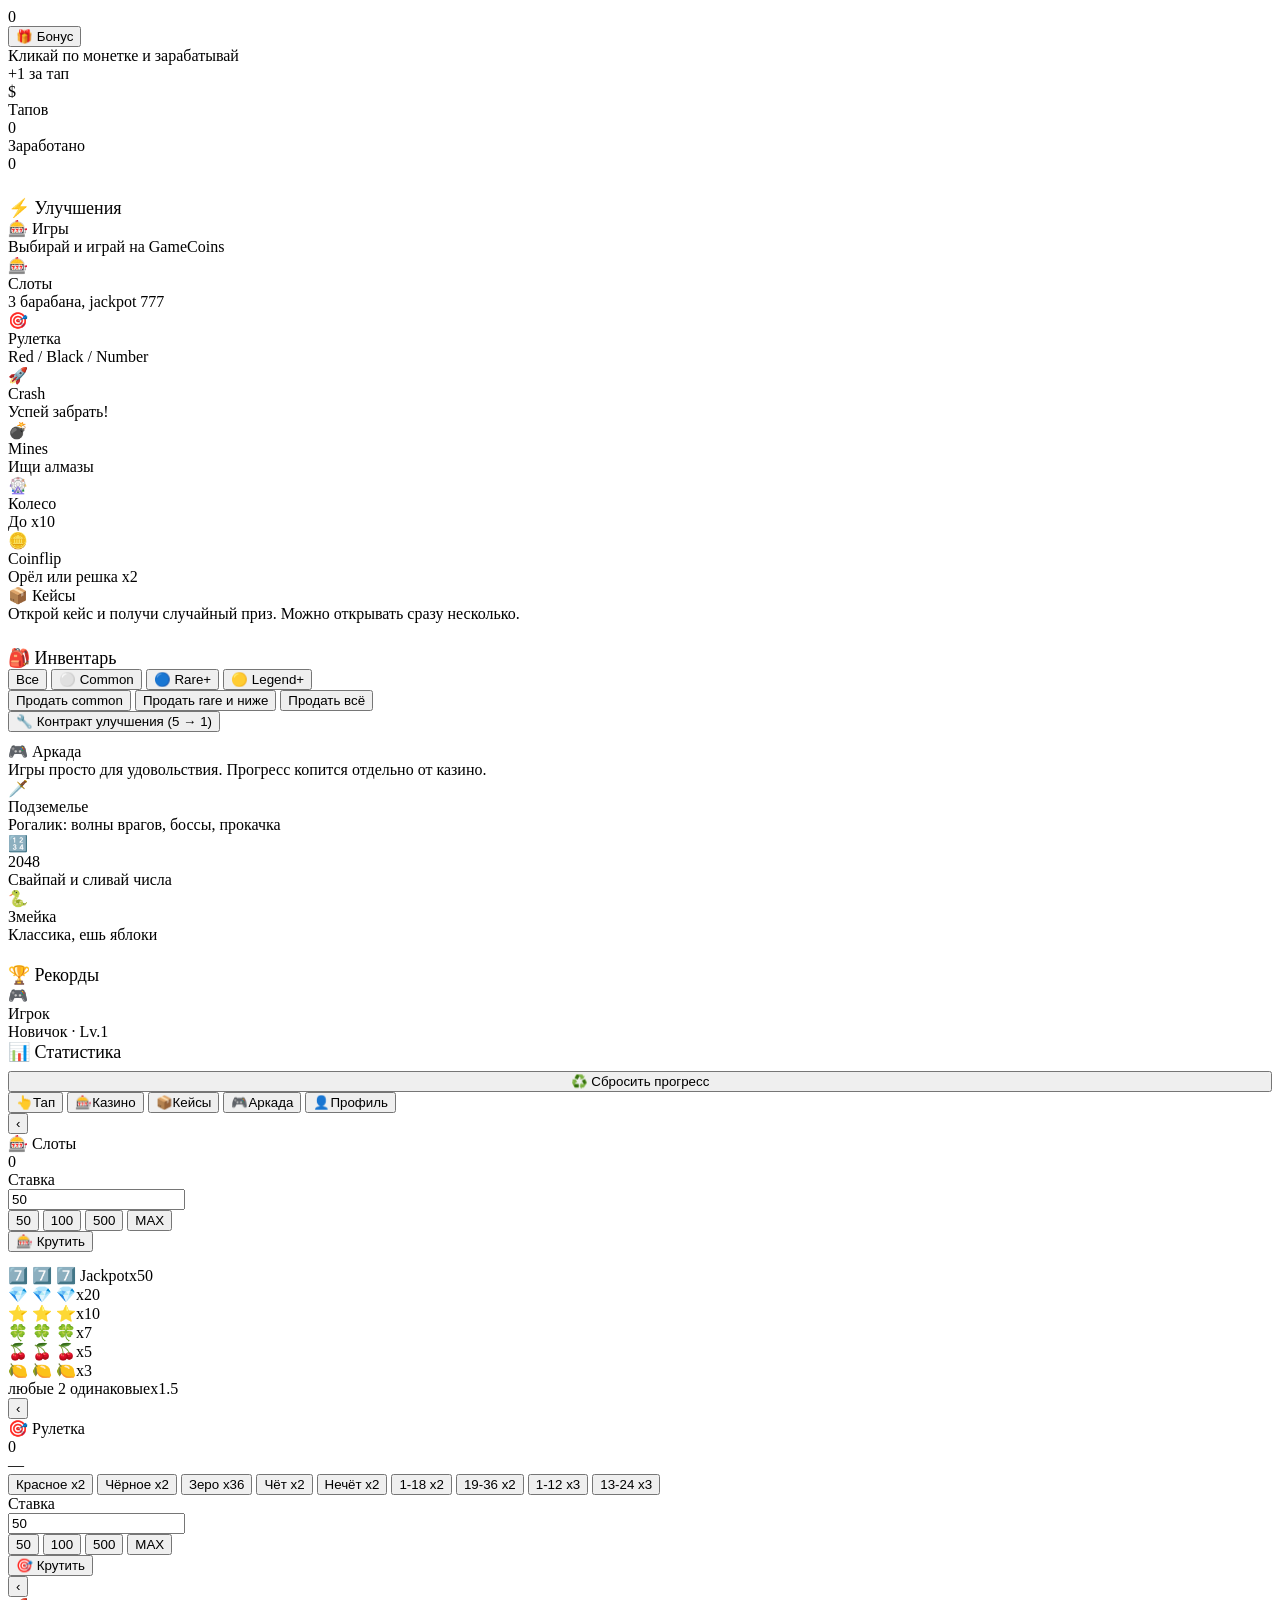
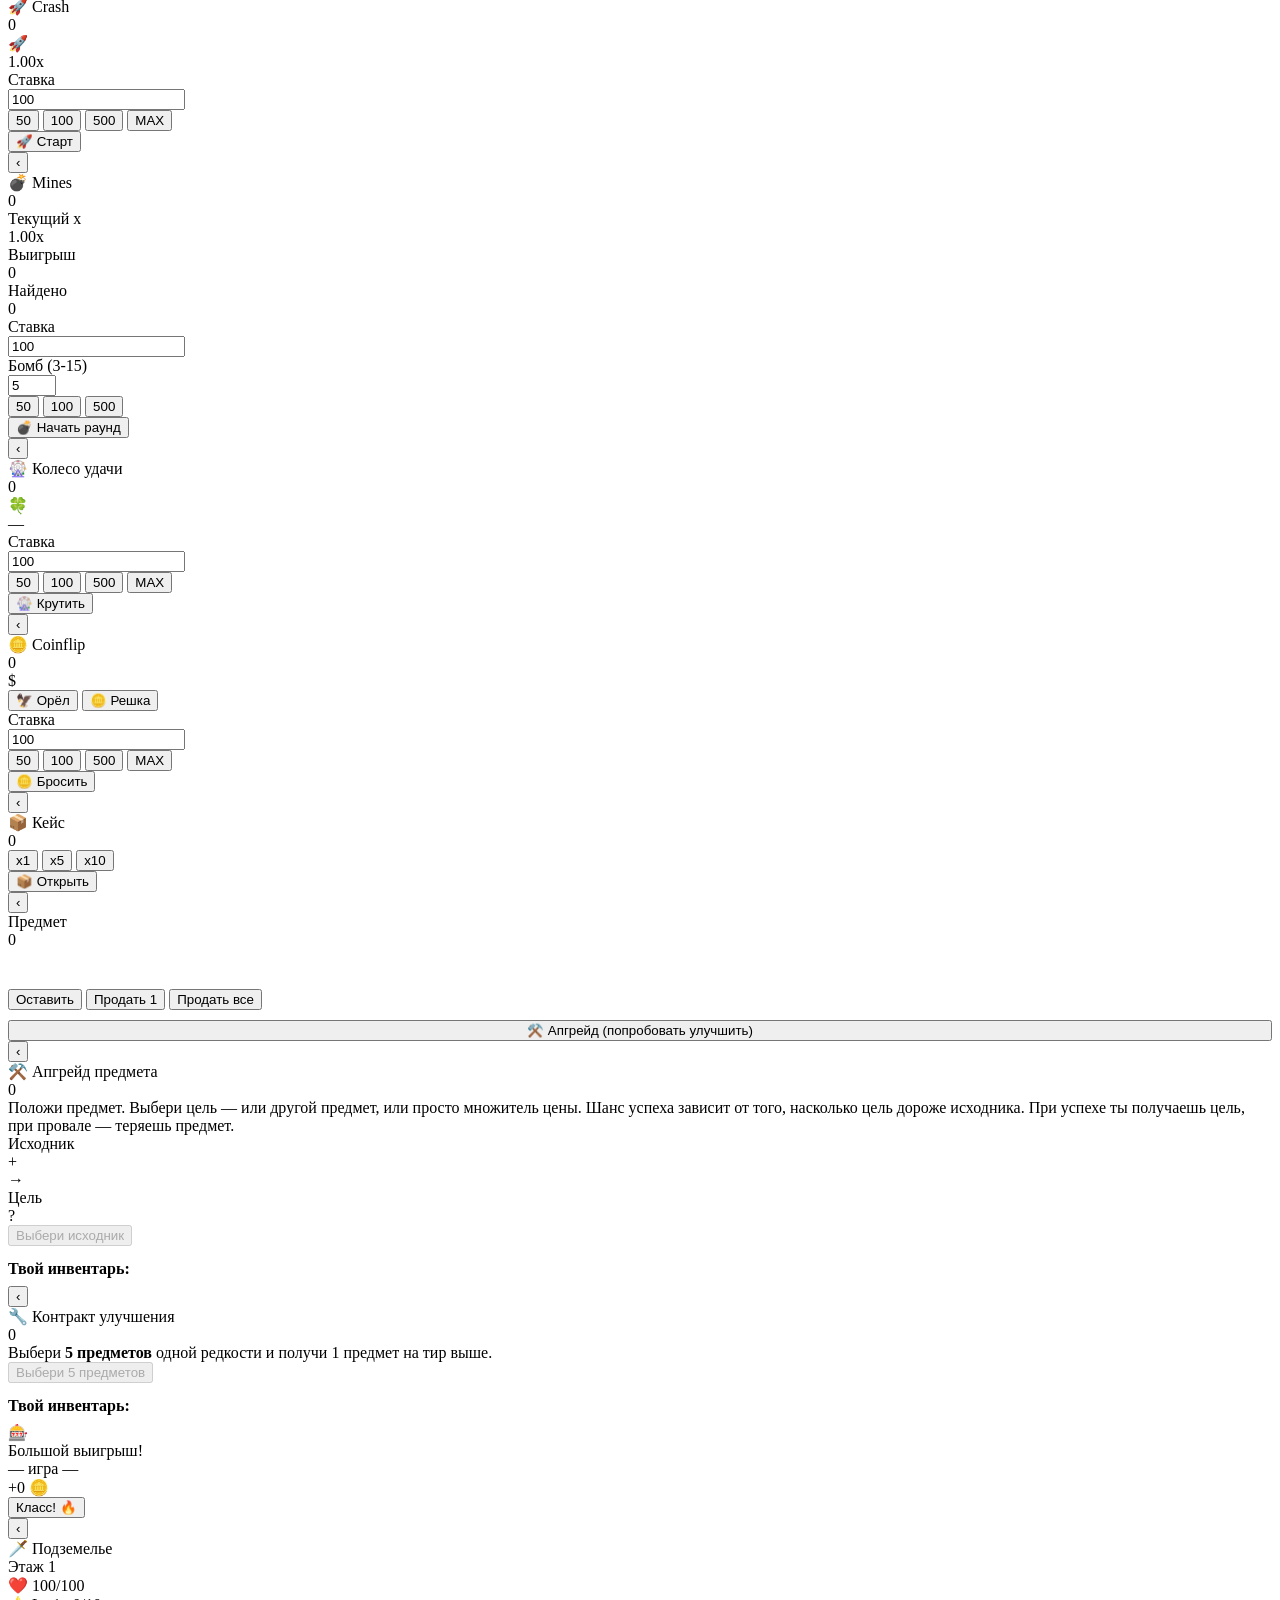
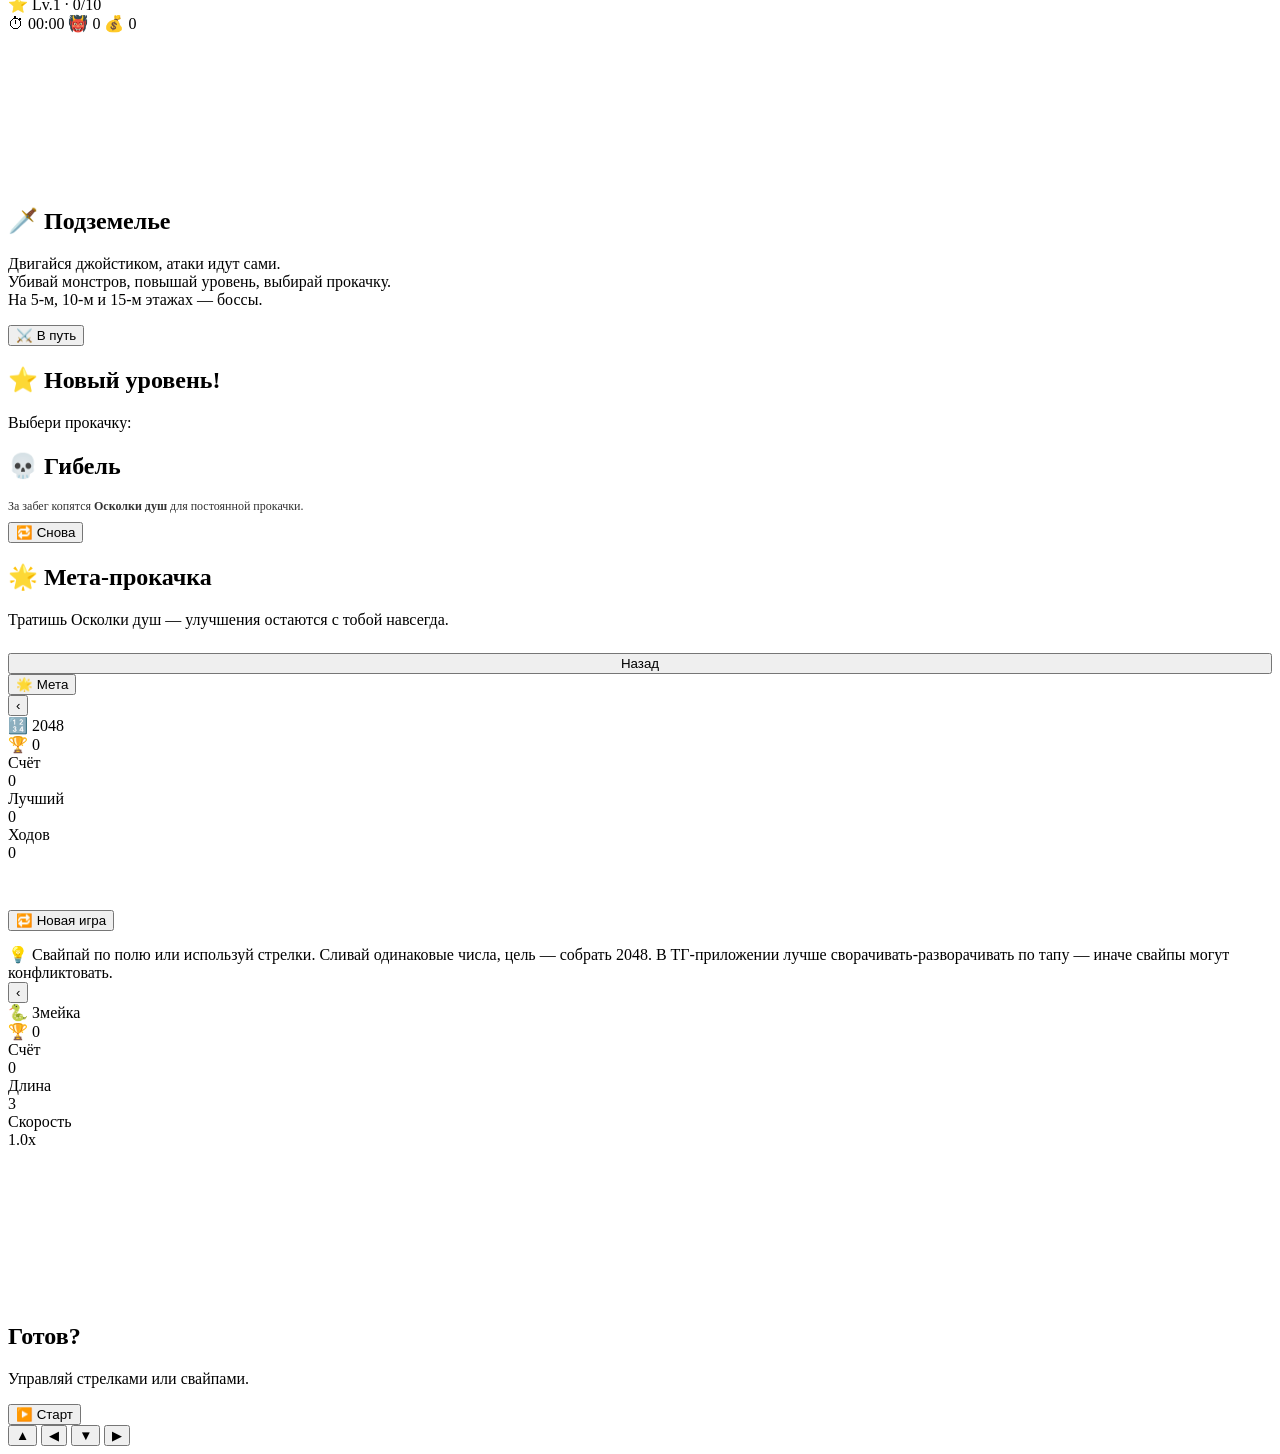
==== commit 83b75840: "v3: roguelike + 2048 + snake arcade, bulk-sell, item upgrade, expanded content WebApp: - New 5th tab" ====
--- a/webapp/index.html
+++ b/webapp/index.html
@@ -84,10 +84,37 @@
         <button class="inv-tab" data-inv-tab="rare">🔵 Rare+</button>
         <button class="inv-tab" data-inv-tab="legend">🟡 Legend+</button>
       </div>
+
+      <div class="bulk-sell-row">
+        <button class="bulk-btn" data-bulk="common">Продать common</button>
+        <button class="bulk-btn" data-bulk="rare-and-below">Продать rare и ниже</button>
+        <button class="bulk-btn danger" data-bulk="all">Продать всё</button>
+      </div>
+
       <button class="btn-primary" id="openContractBtn" style="margin-bottom: 10px;">
         🔧 Контракт улучшения (5 → 1)
       </button>
       <div class="inv-grid" id="invGrid"></div>
+    </section>
+
+    <!-- ARCADE -->
+    <section class="page" data-page="arcade">
+      <div class="section-title">🎮 Аркада</div>
+      <div class="section-sub">Игры просто для удовольствия. Прогресс копится отдельно от казино.</div>
+      <div class="games-grid">
+        <div class="game-card gc-rogue" data-open="rogue">
+          <div><div class="ico">🗡️</div><div class="name">Подземелье</div><div class="desc">Рогалик: волны врагов, боссы, прокачка</div></div>
+        </div>
+        <div class="game-card gc-2048" data-open="game2048">
+          <div><div class="ico">🔢</div><div class="name">2048</div><div class="desc">Свайпай и сливай числа</div></div>
+        </div>
+        <div class="game-card gc-snake" data-open="snake">
+          <div><div class="ico">🐍</div><div class="name">Змейка</div><div class="desc">Классика, ешь яблоки</div></div>
+        </div>
+      </div>
+
+      <div class="section-title" style="font-size:18px; margin-top:20px;">🏆 Рекорды</div>
+      <div class="stat-grid" id="arcadeRecords"></div>
     </section>
 
     <!-- PROFILE -->
@@ -109,10 +136,11 @@
   </main>
 
   <!-- NAV -->
-  <nav class="nav">
+  <nav class="nav nav-5">
     <button class="nav-item active" data-nav="tap"><span class="ico">👆</span><span>Тап</span></button>
-    <button class="nav-item" data-nav="games"><span class="ico">🎰</span><span>Игры</span></button>
+    <button class="nav-item" data-nav="games"><span class="ico">🎰</span><span>Казино</span></button>
     <button class="nav-item" data-nav="cases"><span class="ico">📦</span><span>Кейсы</span></button>
+    <button class="nav-item" data-nav="arcade"><span class="ico">🎮</span><span>Аркада</span></button>
     <button class="nav-item" data-nav="profile"><span class="ico">👤</span><span>Профиль</span></button>
   </nav>
 </div>
@@ -362,6 +390,51 @@
       <button class="sell-btn" id="itemSellOne">Продать 1</button>
       <button class="sell-btn" id="itemSellAll">Продать все</button>
     </div>
+    <button class="btn-secondary" id="itemUpgradeBtn" style="width:100%; margin-top: 10px;">
+      ⚒️ Апгрейд (попробовать улучшить)
+    </button>
+  </div>
+</div>
+
+<!-- ITEM UPGRADE -->
+<div class="screen" id="screen-upgrade">
+  <div class="screen-header">
+    <button class="back-btn" data-close>‹</button>
+    <div class="title">⚒️ Апгрейд предмета</div>
+    <div class="balance-mini"><span class="coin"></span> <span data-balance>0</span></div>
+  </div>
+  <div class="screen-body">
+    <div class="upg-info">
+      Положи предмет. Выбери цель — или другой предмет, или просто множитель цены.
+      Шанс успеха зависит от того, насколько цель дороже исходника.
+      При успехе ты получаешь цель, при провале — теряешь предмет.
+    </div>
+
+    <div class="upg-slots">
+      <div class="upg-slot" id="upgSrc">
+        <div class="upg-slot-label">Исходник</div>
+        <div class="upg-slot-content" id="upgSrcContent">+</div>
+      </div>
+      <div class="upg-arrow">→</div>
+      <div class="upg-slot" id="upgDst">
+        <div class="upg-slot-label">Цель</div>
+        <div class="upg-slot-content" id="upgDstContent">?</div>
+      </div>
+    </div>
+
+    <div class="upg-anim" id="upgAnim" style="display:none;">
+      <div class="upg-progress" id="upgProgress"></div>
+      <div class="upg-anim-text" id="upgAnimText">Куём...</div>
+    </div>
+
+    <div class="upg-mults" id="upgMults"></div>
+
+    <div class="upg-info" id="upgChanceInfo" style="display:none;"></div>
+
+    <button class="btn-primary" id="upgRunBtn" disabled>Выбери исходник</button>
+
+    <div style="font-weight:700; margin: 14px 0 8px;">Твой инвентарь:</div>
+    <div class="contract-pick" id="upgPick"></div>
   </div>
 </div>
 
@@ -395,6 +468,127 @@
   </div>
 </div>
 
+<!-- ROGUELIKE: ПОДЗЕМЕЛЬЕ -->
+<div class="screen" id="screen-rogue">
+  <div class="screen-header">
+    <button class="back-btn" id="rogueBack">‹</button>
+    <div class="title">🗡️ Подземелье</div>
+    <div class="balance-mini" id="rogueDepth">Этаж 1</div>
+  </div>
+  <div class="screen-body rogue-body" id="rogueBody">
+    <div class="rogue-hud">
+      <div class="rogue-bar">
+        <div class="rogue-bar-label">❤️ <span id="rogueHpText">100/100</span></div>
+        <div class="rogue-bar-bg"><div class="rogue-bar-fill hp" id="rogueHpFill"></div></div>
+      </div>
+      <div class="rogue-bar">
+        <div class="rogue-bar-label">⭐ Lv.<span id="rogueLvl">1</span> · <span id="rogueXpText">0/10</span></div>
+        <div class="rogue-bar-bg"><div class="rogue-bar-fill xp" id="rogueXpFill"></div></div>
+      </div>
+      <div class="rogue-stats">
+        <span>⏱ <span id="rogueTime">00:00</span></span>
+        <span>👹 <span id="rogueKills">0</span></span>
+        <span>💰 <span id="rogueGold">0</span></span>
+      </div>
+    </div>
+
+    <div class="rogue-arena">
+      <canvas id="rogueCanvas"></canvas>
+      <div class="rogue-overlay" id="rogueOverlay">
+        <div class="rogue-menu" id="rogueMenuStart">
+          <h2>🗡️ Подземелье</h2>
+          <p>Двигайся джойстиком, атаки идут сами.<br>
+          Убивай монстров, повышай уровень, выбирай прокачку.<br>
+          На 5-м, 10-м и 15-м этажах — боссы.</p>
+          <div class="rogue-meta" id="rogueMetaPanel"></div>
+          <button class="btn-primary" id="rogueStartBtn">⚔️ В путь</button>
+        </div>
+        <div class="rogue-menu hidden" id="rogueMenuLevelUp">
+          <h2>⭐ Новый уровень!</h2>
+          <p>Выбери прокачку:</p>
+          <div id="rogueChoices"></div>
+        </div>
+        <div class="rogue-menu hidden" id="rogueMenuDead">
+          <h2 id="rogueDeadTitle">💀 Гибель</h2>
+          <div id="rogueDeadStats"></div>
+          <p style="font-size:12px; opacity:0.8; margin: 8px 0;">
+            За забег копятся <b>Осколки душ</b> для постоянной прокачки.
+          </p>
+          <button class="btn-primary" id="rogueRestartBtn">🔁 Снова</button>
+        </div>
+        <div class="rogue-menu hidden" id="rogueMenuMeta">
+          <h2>🌟 Мета-прокачка</h2>
+          <p>Тратишь Осколки душ — улучшения остаются с тобой навсегда.</p>
+          <div id="rogueMetaList"></div>
+          <button class="btn-secondary" id="rogueMetaClose" style="width:100%; margin-top:8px;">Назад</button>
+        </div>
+      </div>
+    </div>
+
+    <div class="rogue-controls">
+      <div class="rogue-stick" id="rogueStick">
+        <div class="rogue-stick-knob" id="rogueStickKnob"></div>
+      </div>
+      <button class="rogue-btn" id="rogueMetaBtn">🌟 Мета</button>
+    </div>
+  </div>
+</div>
+
+<!-- 2048 -->
+<div class="screen" id="screen-game2048">
+  <div class="screen-header">
+    <button class="back-btn" data-close>‹</button>
+    <div class="title">🔢 2048</div>
+    <div class="balance-mini">🏆 <span id="best2048">0</span></div>
+  </div>
+  <div class="screen-body">
+    <div class="g2048-stats">
+      <div class="g2048-stat-card"><div class="label">Счёт</div><div class="value" id="score2048">0</div></div>
+      <div class="g2048-stat-card"><div class="label">Лучший</div><div class="value" id="best2048b">0</div></div>
+      <div class="g2048-stat-card"><div class="label">Ходов</div><div class="value" id="moves2048">0</div></div>
+    </div>
+    <div class="g2048-board" id="g2048Board"></div>
+    <div id="g2048Result" style="text-align:center; margin: 12px 0; min-height:24px;"></div>
+    <button class="btn-primary" id="g2048Restart">🔁 Новая игра</button>
+    <div class="upg-info" style="margin-top: 14px;">
+      💡 Свайпай по полю или используй стрелки. Сливай одинаковые числа, цель — собрать 2048.
+      В ТГ-приложении лучше сворачивать-разворачивать по тапу — иначе свайпы могут конфликтовать.
+    </div>
+  </div>
+</div>
+
+<!-- SNAKE -->
+<div class="screen" id="screen-snake">
+  <div class="screen-header">
+    <button class="back-btn" data-close>‹</button>
+    <div class="title">🐍 Змейка</div>
+    <div class="balance-mini">🏆 <span id="bestSnake">0</span></div>
+  </div>
+  <div class="screen-body">
+    <div class="g2048-stats">
+      <div class="g2048-stat-card"><div class="label">Счёт</div><div class="value" id="scoreSnake">0</div></div>
+      <div class="g2048-stat-card"><div class="label">Длина</div><div class="value" id="lenSnake">3</div></div>
+      <div class="g2048-stat-card"><div class="label">Скорость</div><div class="value" id="spdSnake">1.0x</div></div>
+    </div>
+    <div class="snake-arena">
+      <canvas id="snakeCanvas"></canvas>
+      <div class="snake-overlay hidden" id="snakeOverlay">
+        <div>
+          <h2 id="snakeOverTitle">Готов?</h2>
+          <p id="snakeOverText">Управляй стрелками или свайпами.</p>
+          <button class="btn-primary" id="snakeStart">▶️ Старт</button>
+        </div>
+      </div>
+    </div>
+    <div class="snake-pad">
+      <button class="snake-key" data-snake-dir="up">▲</button>
+      <button class="snake-key" data-snake-dir="left">◀</button>
+      <button class="snake-key" data-snake-dir="down">▼</button>
+      <button class="snake-key" data-snake-dir="right">▶</button>
+    </div>
+  </div>
+</div>
+
 <!-- toast -->
 <div class="toast" id="toast"></div>
 
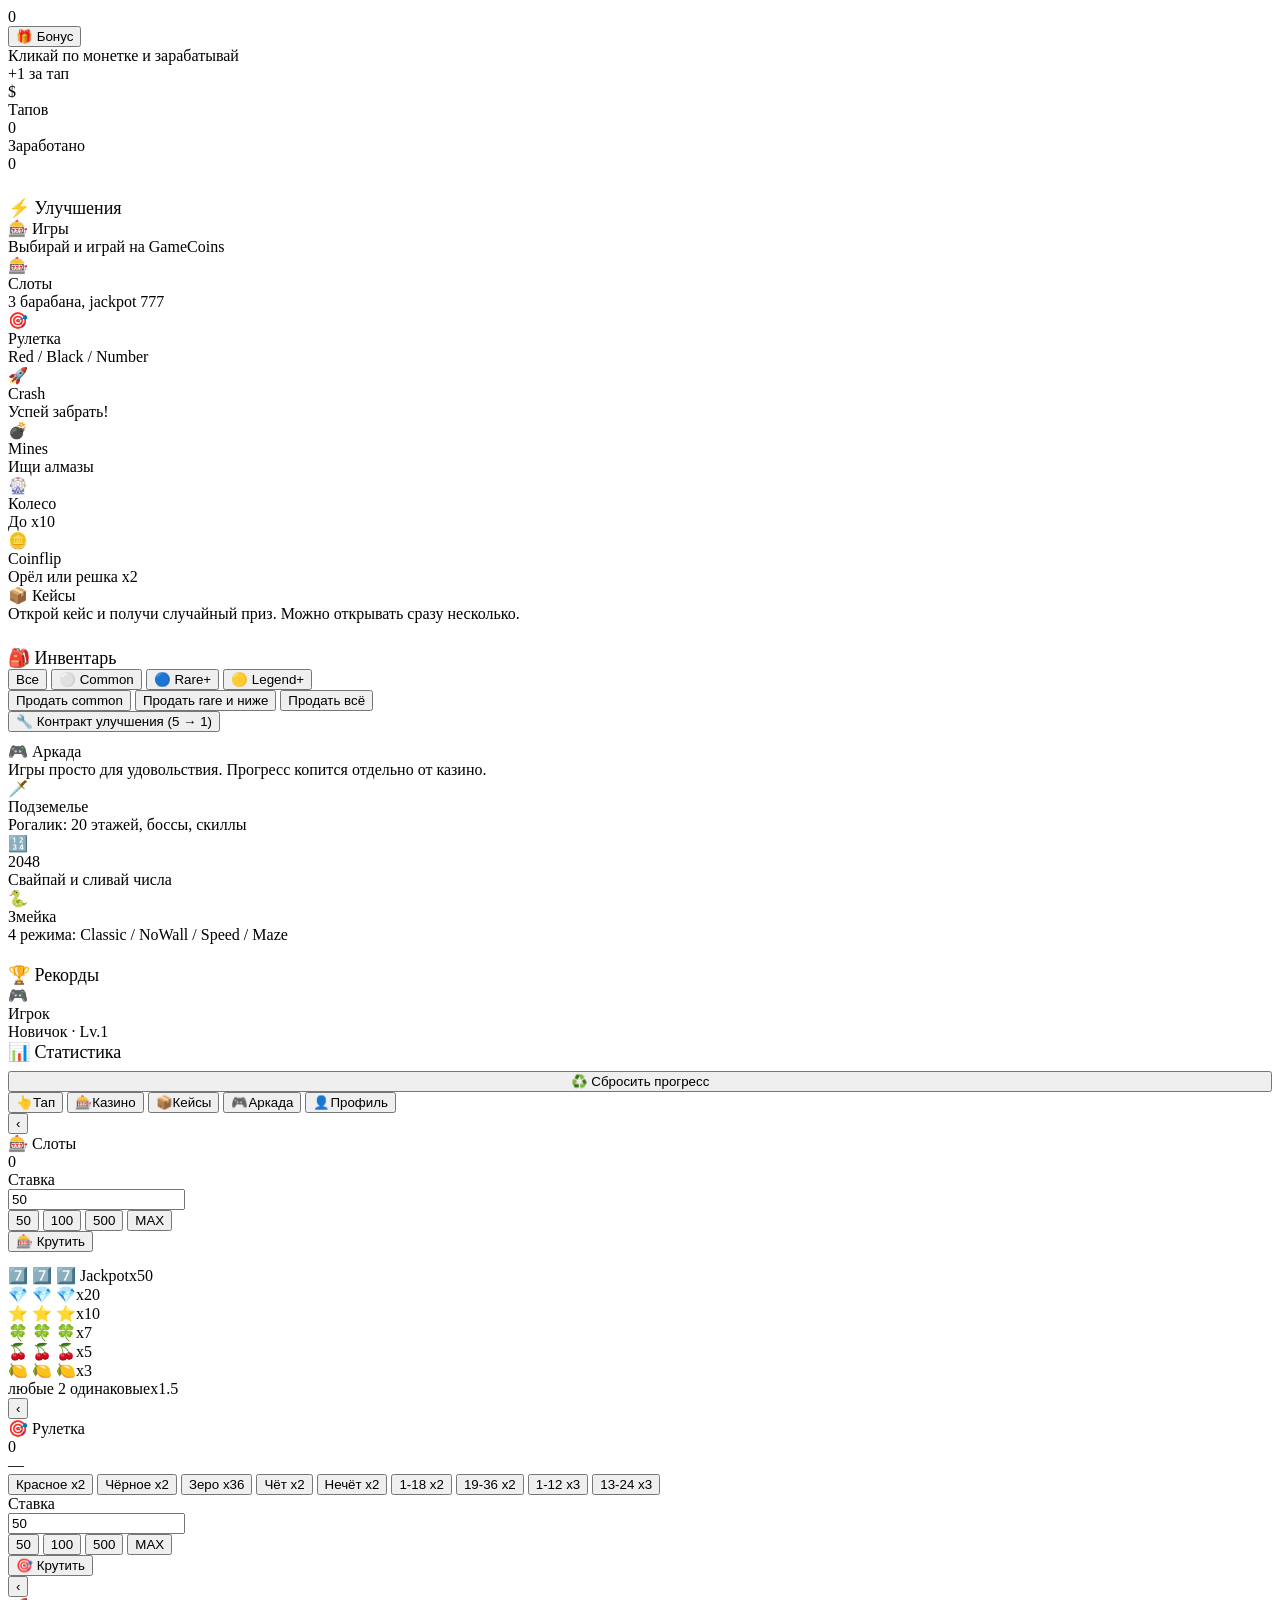
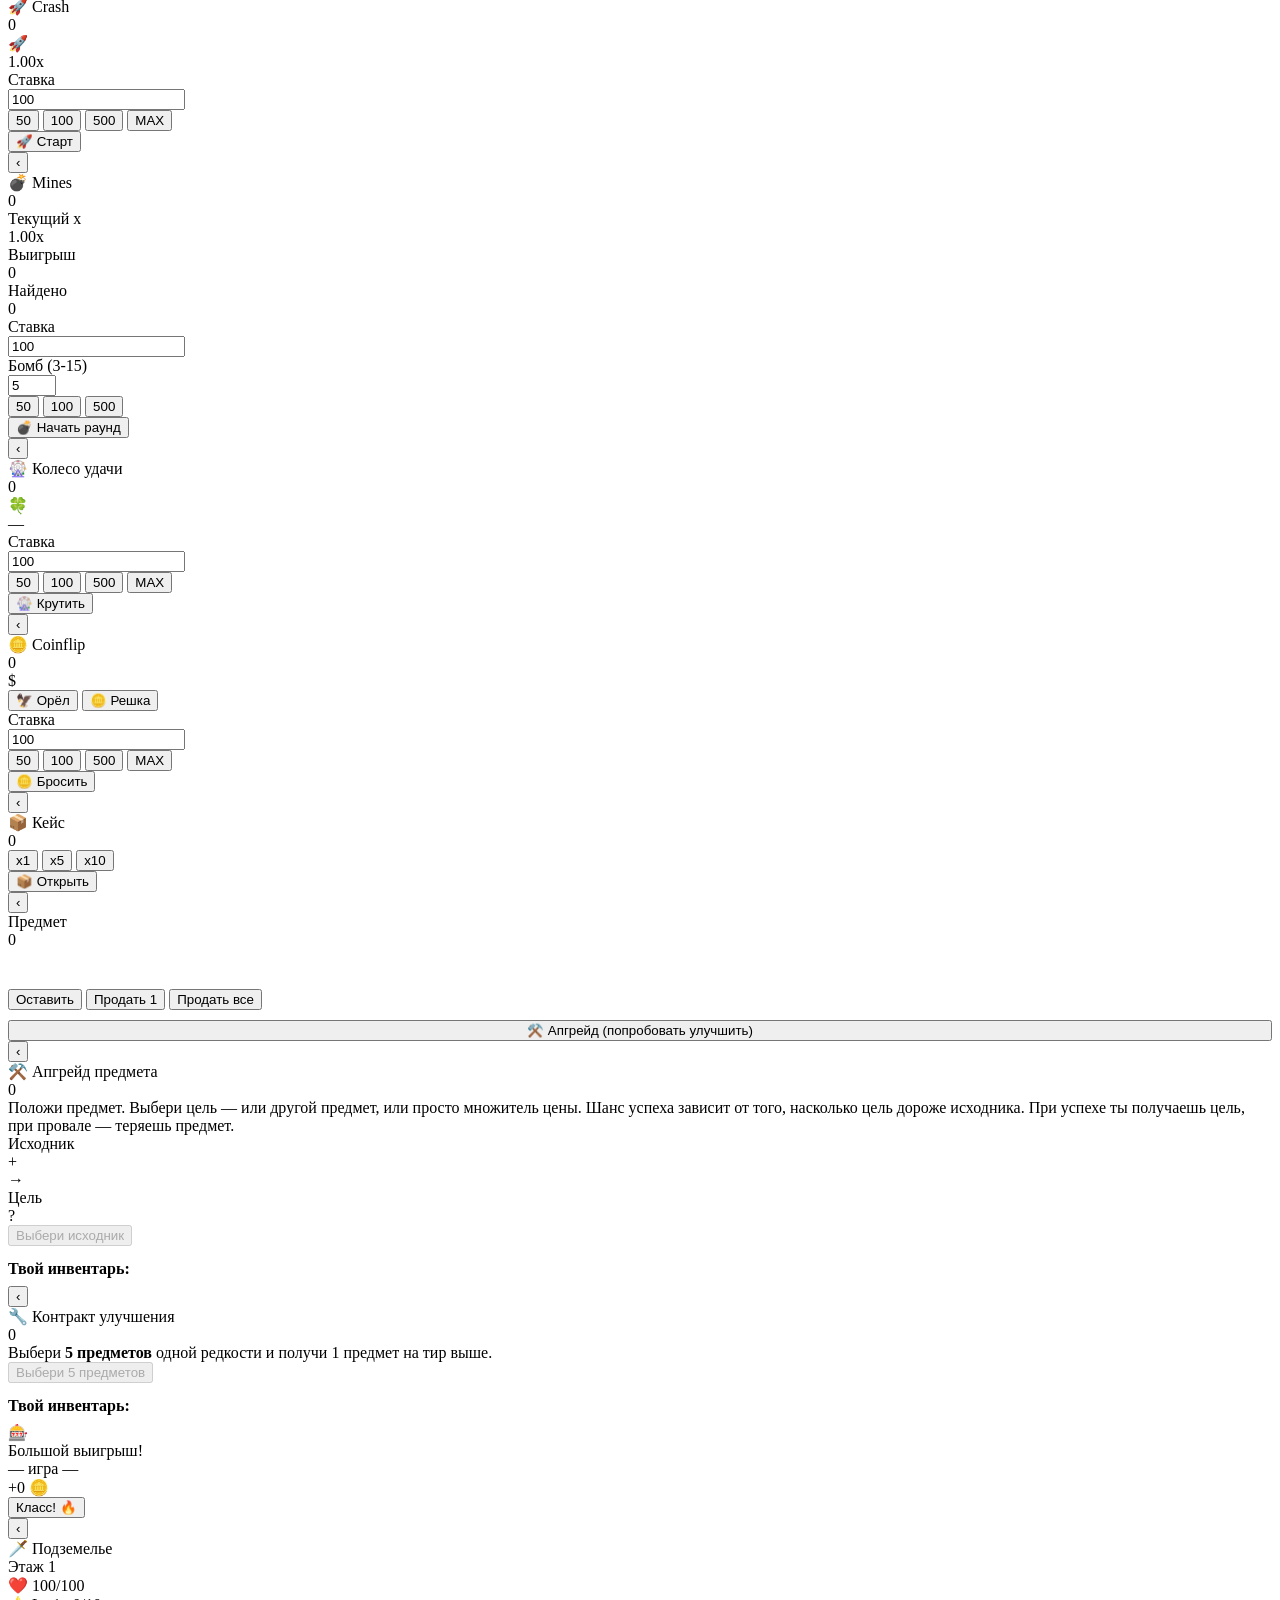
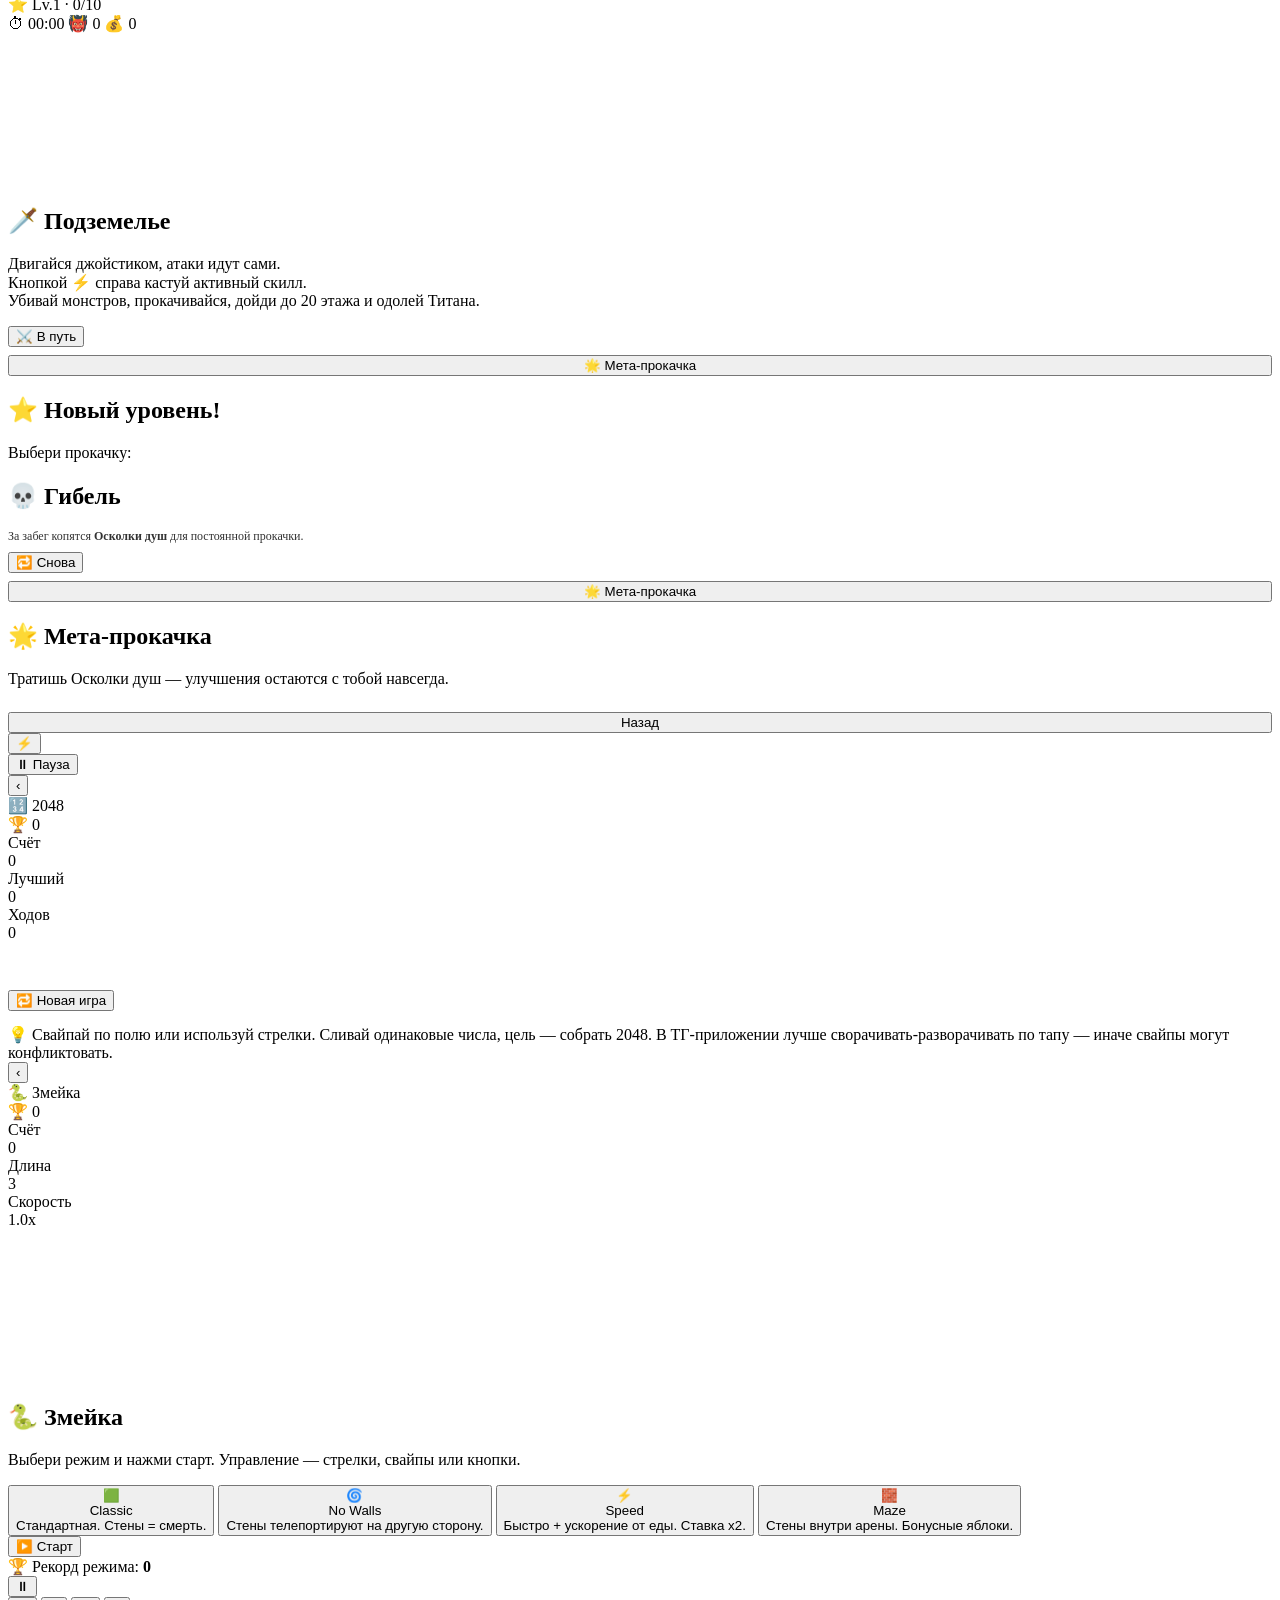
==== commit 2940c729: "Аркада: рогалик v2 + змейка с режимами Подземелье (рогалик): - Арена увеличена (min-height 420px), т" ====
--- a/webapp/index.html
+++ b/webapp/index.html
@@ -103,13 +103,13 @@
       <div class="section-sub">Игры просто для удовольствия. Прогресс копится отдельно от казино.</div>
       <div class="games-grid">
         <div class="game-card gc-rogue" data-open="rogue">
-          <div><div class="ico">🗡️</div><div class="name">Подземелье</div><div class="desc">Рогалик: волны врагов, боссы, прокачка</div></div>
+          <div><div class="ico">🗡️</div><div class="name">Подземелье</div><div class="desc">Рогалик: 20 этажей, боссы, скиллы</div></div>
         </div>
         <div class="game-card gc-2048" data-open="game2048">
           <div><div class="ico">🔢</div><div class="name">2048</div><div class="desc">Свайпай и сливай числа</div></div>
         </div>
         <div class="game-card gc-snake" data-open="snake">
-          <div><div class="ico">🐍</div><div class="name">Змейка</div><div class="desc">Классика, ешь яблоки</div></div>
+          <div><div class="ico">🐍</div><div class="name">Змейка</div><div class="desc">4 режима: Classic / NoWall / Speed / Maze</div></div>
         </div>
       </div>
 
@@ -498,10 +498,11 @@
         <div class="rogue-menu" id="rogueMenuStart">
           <h2>🗡️ Подземелье</h2>
           <p>Двигайся джойстиком, атаки идут сами.<br>
-          Убивай монстров, повышай уровень, выбирай прокачку.<br>
-          На 5-м, 10-м и 15-м этажах — боссы.</p>
+          Кнопкой <b>⚡</b> справа кастуй активный скилл.<br>
+          Убивай монстров, прокачивайся, дойди до 20 этажа и одолей Титана.</p>
           <div class="rogue-meta" id="rogueMetaPanel"></div>
           <button class="btn-primary" id="rogueStartBtn">⚔️ В путь</button>
+          <button class="btn-secondary" id="rogueOpenMetaBtn" style="width:100%; margin-top:8px;">🌟 Мета-прокачка</button>
         </div>
         <div class="rogue-menu hidden" id="rogueMenuLevelUp">
           <h2>⭐ Новый уровень!</h2>
@@ -515,6 +516,7 @@
             За забег копятся <b>Осколки душ</b> для постоянной прокачки.
           </p>
           <button class="btn-primary" id="rogueRestartBtn">🔁 Снова</button>
+          <button class="btn-secondary" id="rogueDeadMetaBtn" style="width:100%; margin-top:8px;">🌟 Мета-прокачка</button>
         </div>
         <div class="rogue-menu hidden" id="rogueMenuMeta">
           <h2>🌟 Мета-прокачка</h2>
@@ -523,13 +525,18 @@
           <button class="btn-secondary" id="rogueMetaClose" style="width:100%; margin-top:8px;">Назад</button>
         </div>
       </div>
+      <!-- HUD-кнопка скилла поверх арены -->
+      <button class="rogue-skill-btn" id="rogueSkillBtn">
+        <span class="ico" id="rogueSkillIco">⚡</span>
+        <span class="cd" id="rogueSkillCd"></span>
+      </button>
     </div>
 
     <div class="rogue-controls">
       <div class="rogue-stick" id="rogueStick">
         <div class="rogue-stick-knob" id="rogueStickKnob"></div>
       </div>
-      <button class="rogue-btn" id="rogueMetaBtn">🌟 Мета</button>
+      <button class="rogue-btn" id="roguePauseBtn">⏸ Пауза</button>
     </div>
   </div>
 </div>
@@ -572,13 +579,39 @@
     </div>
     <div class="snake-arena">
       <canvas id="snakeCanvas"></canvas>
-      <div class="snake-overlay hidden" id="snakeOverlay">
-        <div>
-          <h2 id="snakeOverTitle">Готов?</h2>
-          <p id="snakeOverText">Управляй стрелками или свайпами.</p>
+      <div class="snake-overlay" id="snakeOverlay">
+        <div class="snake-overlay-inner">
+          <h2 id="snakeOverTitle">🐍 Змейка</h2>
+          <p id="snakeOverText">Выбери режим и нажми старт. Управление — стрелки, свайпы или кнопки.</p>
+
+          <div class="snake-modes" id="snakeModes">
+            <button class="snake-mode active" data-mode="classic">
+              <div class="m-ico">🟩</div>
+              <div class="m-name">Classic</div>
+              <div class="m-desc">Стандартная. Стены = смерть.</div>
+            </button>
+            <button class="snake-mode" data-mode="nowall">
+              <div class="m-ico">🌀</div>
+              <div class="m-name">No Walls</div>
+              <div class="m-desc">Стены телепортируют на другую сторону.</div>
+            </button>
+            <button class="snake-mode" data-mode="speed">
+              <div class="m-ico">⚡</div>
+              <div class="m-name">Speed</div>
+              <div class="m-desc">Быстро + ускорение от еды. Ставка x2.</div>
+            </button>
+            <button class="snake-mode" data-mode="maze">
+              <div class="m-ico">🧱</div>
+              <div class="m-name">Maze</div>
+              <div class="m-desc">Стены внутри арены. Бонусные яблоки.</div>
+            </button>
+          </div>
+
           <button class="btn-primary" id="snakeStart">▶️ Старт</button>
-        </div>
-      </div>
+          <div class="snake-best-line">🏆 Рекорд режима: <b id="snakeBestMode">0</b></div>
+        </div>
+      </div>
+      <button class="snake-pause-btn" id="snakePauseBtn" title="Пауза">⏸</button>
     </div>
     <div class="snake-pad">
       <button class="snake-key" data-snake-dir="up">▲</button>
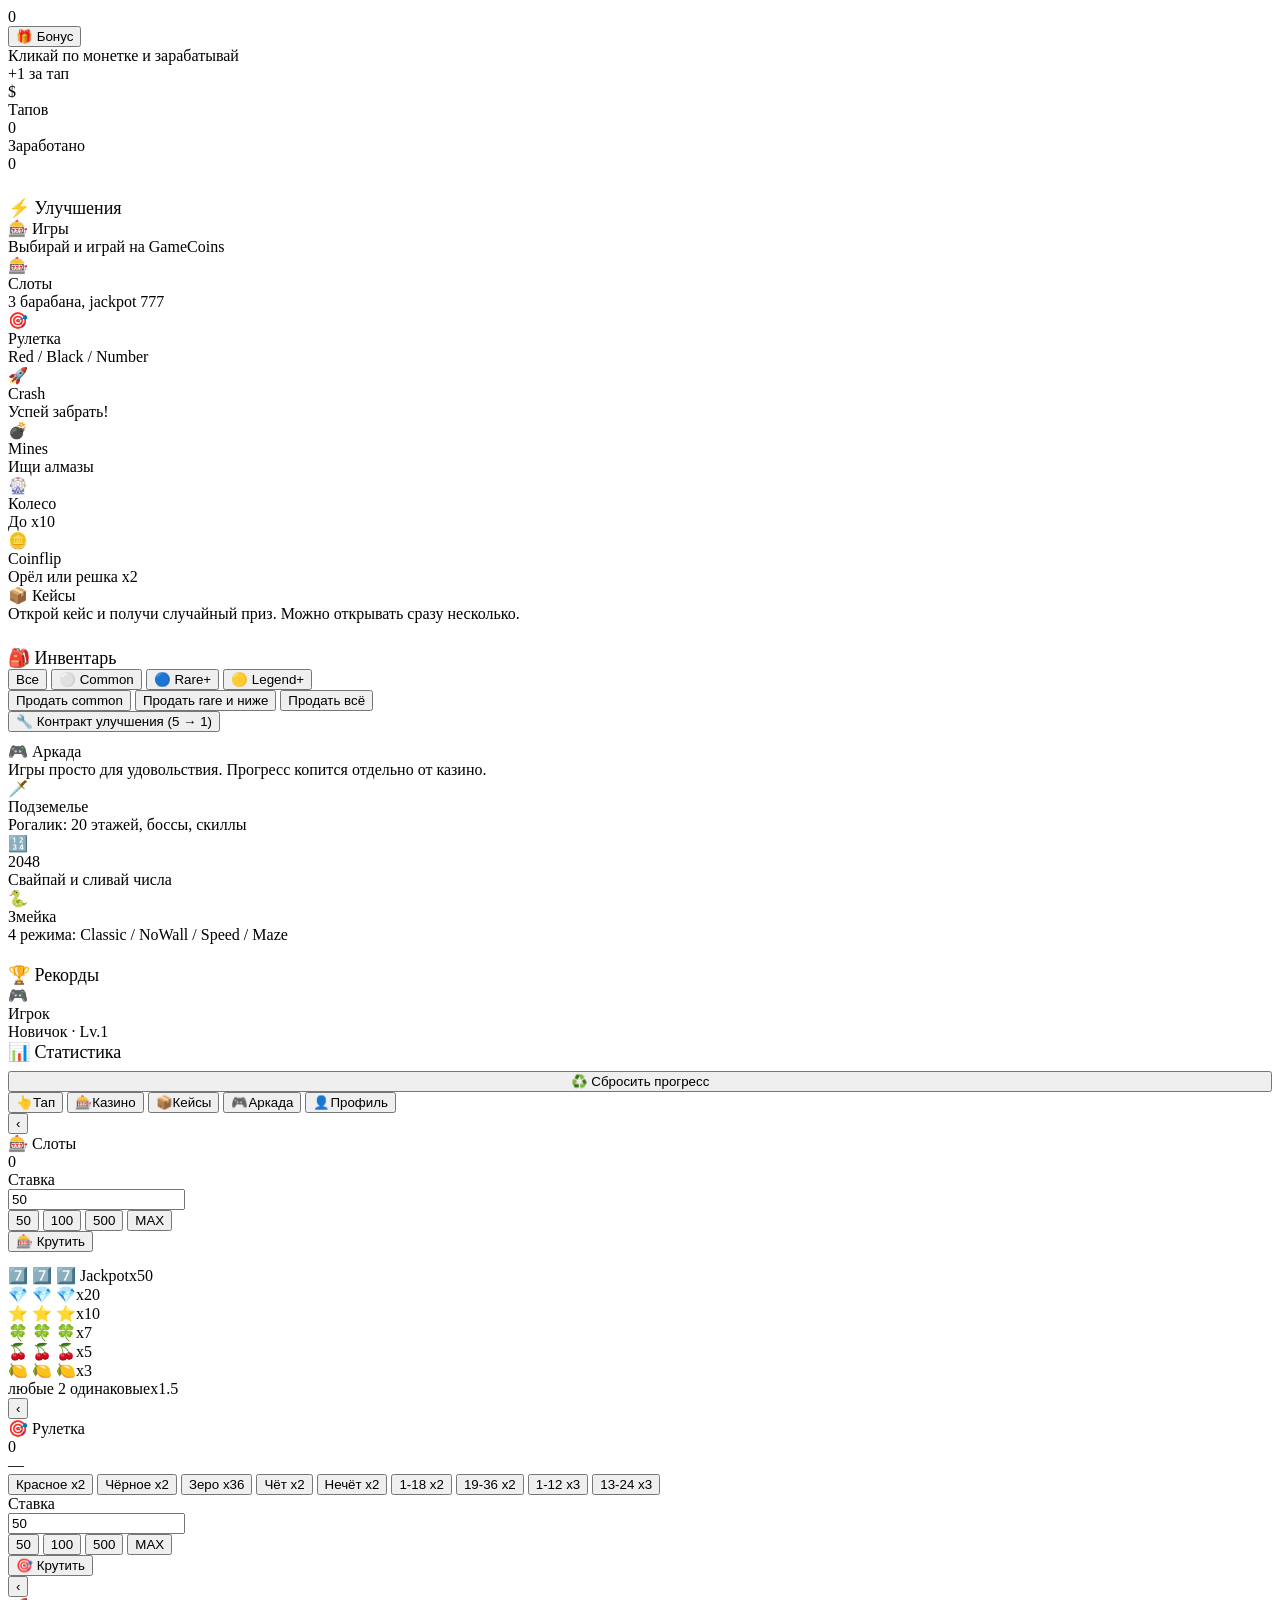
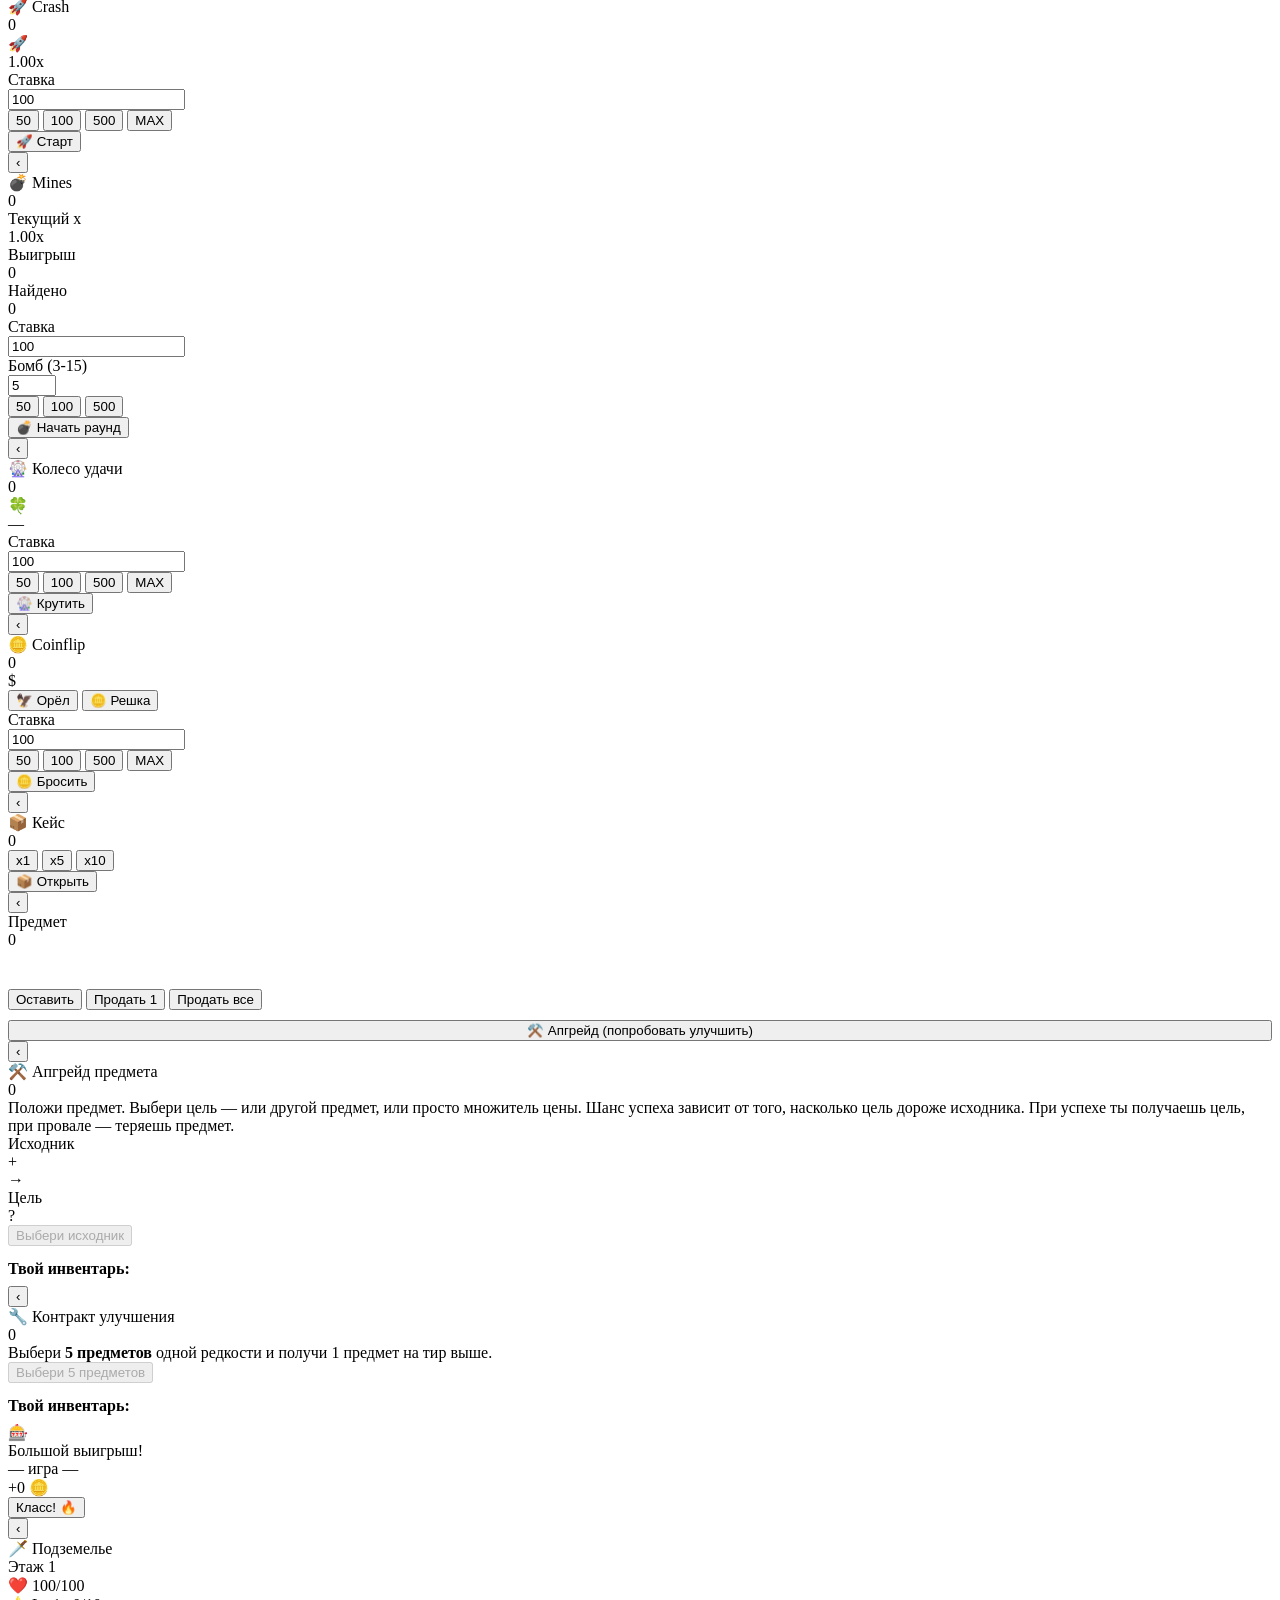
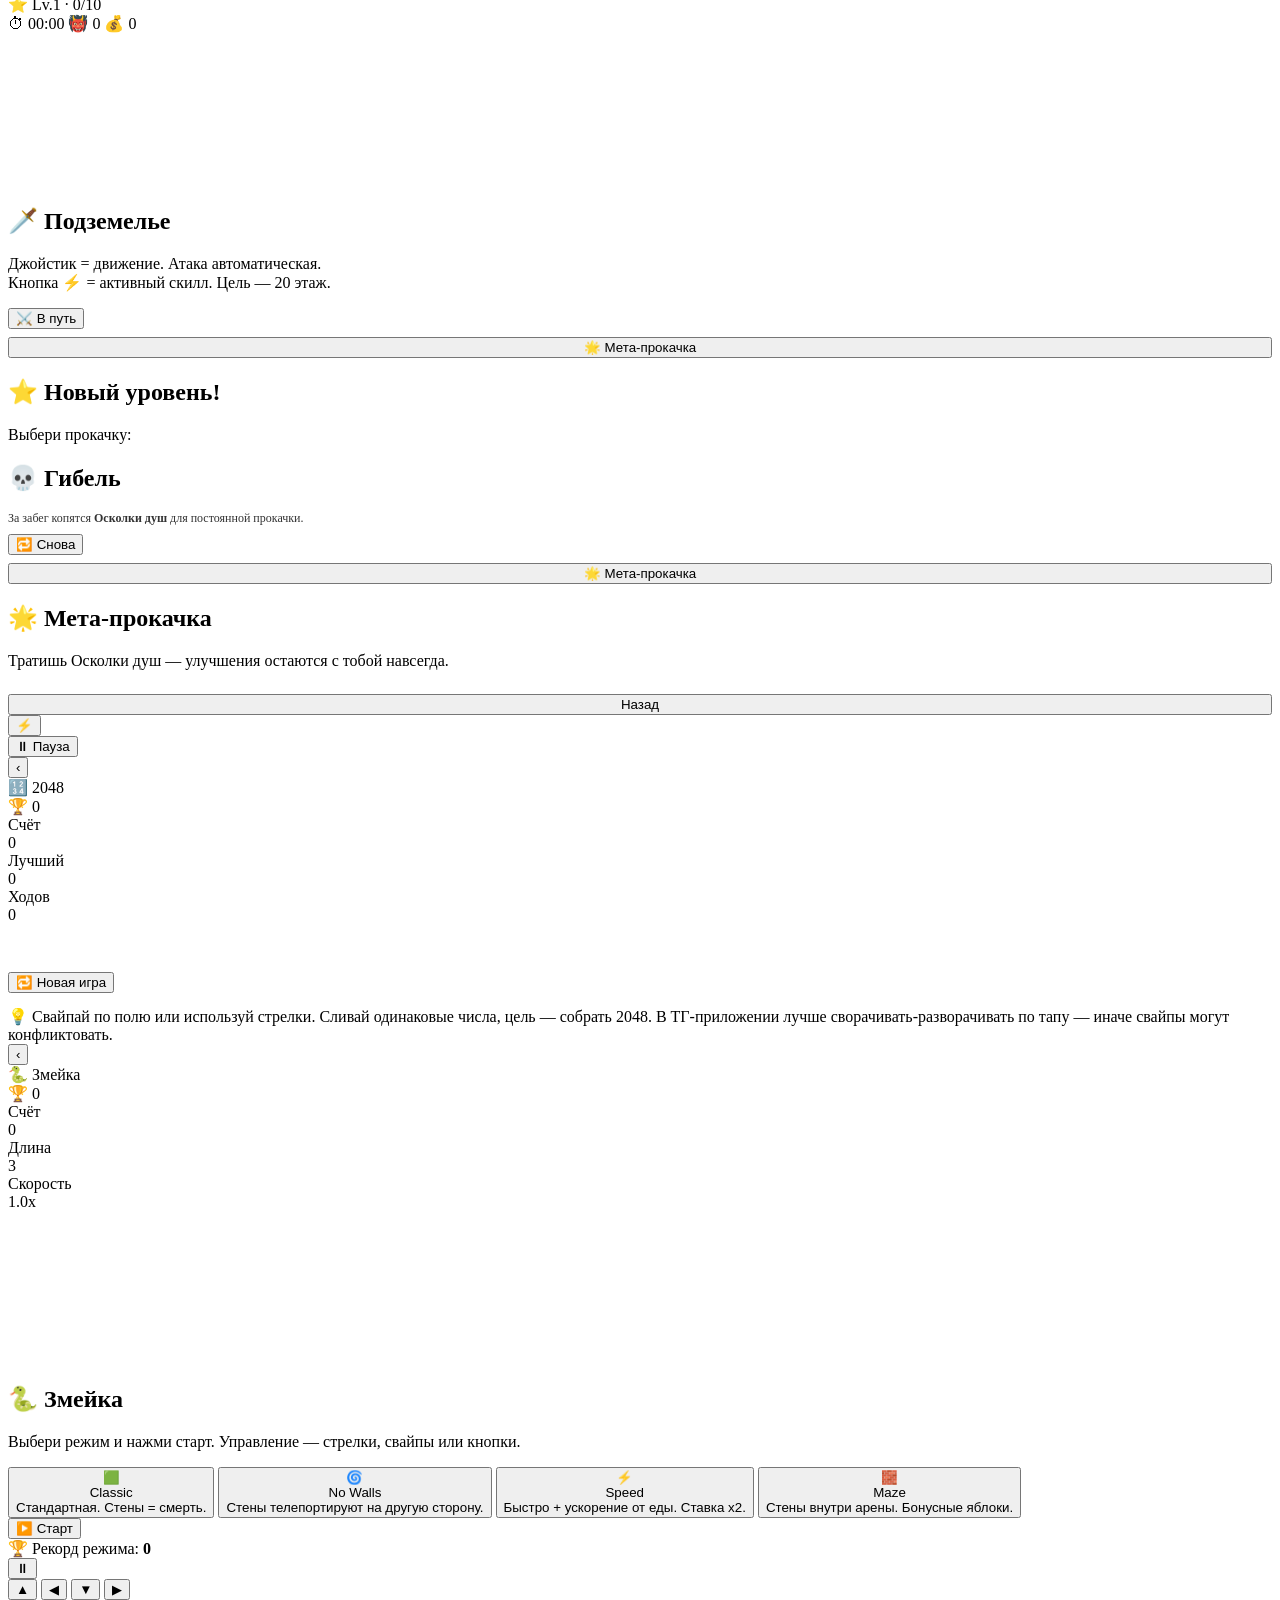
==== commit aedc8cf5: "fix: рогалик меню скролл + змейка оверлей виден + cache bust v=2" ====
--- a/webapp/index.html
+++ b/webapp/index.html
@@ -6,7 +6,7 @@
 <meta name="theme-color" content="#07071a" />
 <title>GameBuddy Casino</title>
 <script src="https://telegram.org/js/telegram-web-app.js"></script>
-<link rel="stylesheet" href="/static/style.css" />
+<link rel="stylesheet" href="/static/style.css?v=2" />
 </head>
 <body>
 <div class="stars"></div>
@@ -497,9 +497,8 @@
       <div class="rogue-overlay" id="rogueOverlay">
         <div class="rogue-menu" id="rogueMenuStart">
           <h2>🗡️ Подземелье</h2>
-          <p>Двигайся джойстиком, атаки идут сами.<br>
-          Кнопкой <b>⚡</b> справа кастуй активный скилл.<br>
-          Убивай монстров, прокачивайся, дойди до 20 этажа и одолей Титана.</p>
+          <p>Джойстик = движение. Атака автоматическая.<br>
+          Кнопка ⚡ = активный скилл. Цель — 20 этаж.</p>
           <div class="rogue-meta" id="rogueMetaPanel"></div>
           <button class="btn-primary" id="rogueStartBtn">⚔️ В путь</button>
           <button class="btn-secondary" id="rogueOpenMetaBtn" style="width:100%; margin-top:8px;">🌟 Мета-прокачка</button>
@@ -625,6 +624,6 @@
 <!-- toast -->
 <div class="toast" id="toast"></div>
 
-<script src="/static/app.js"></script>
+<script src="/static/app.js?v=2"></script>
 </body>
 </html>
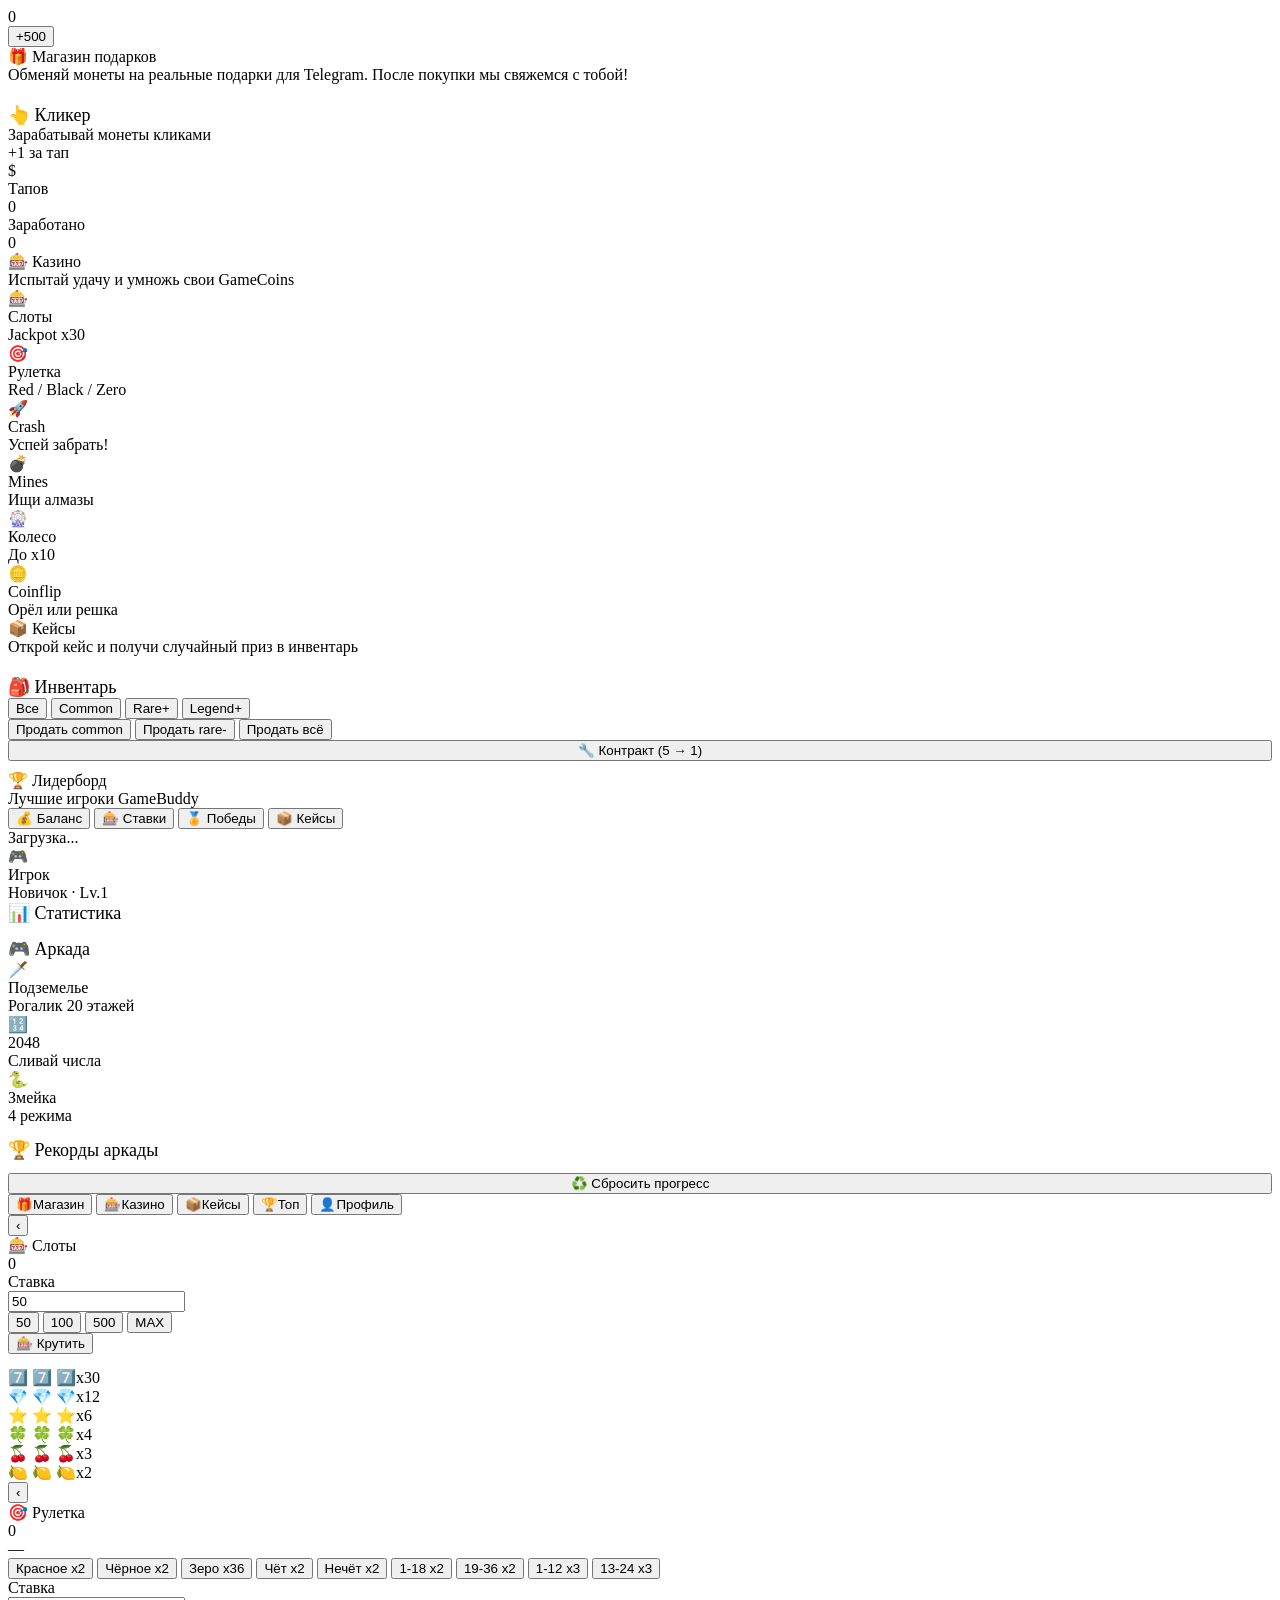
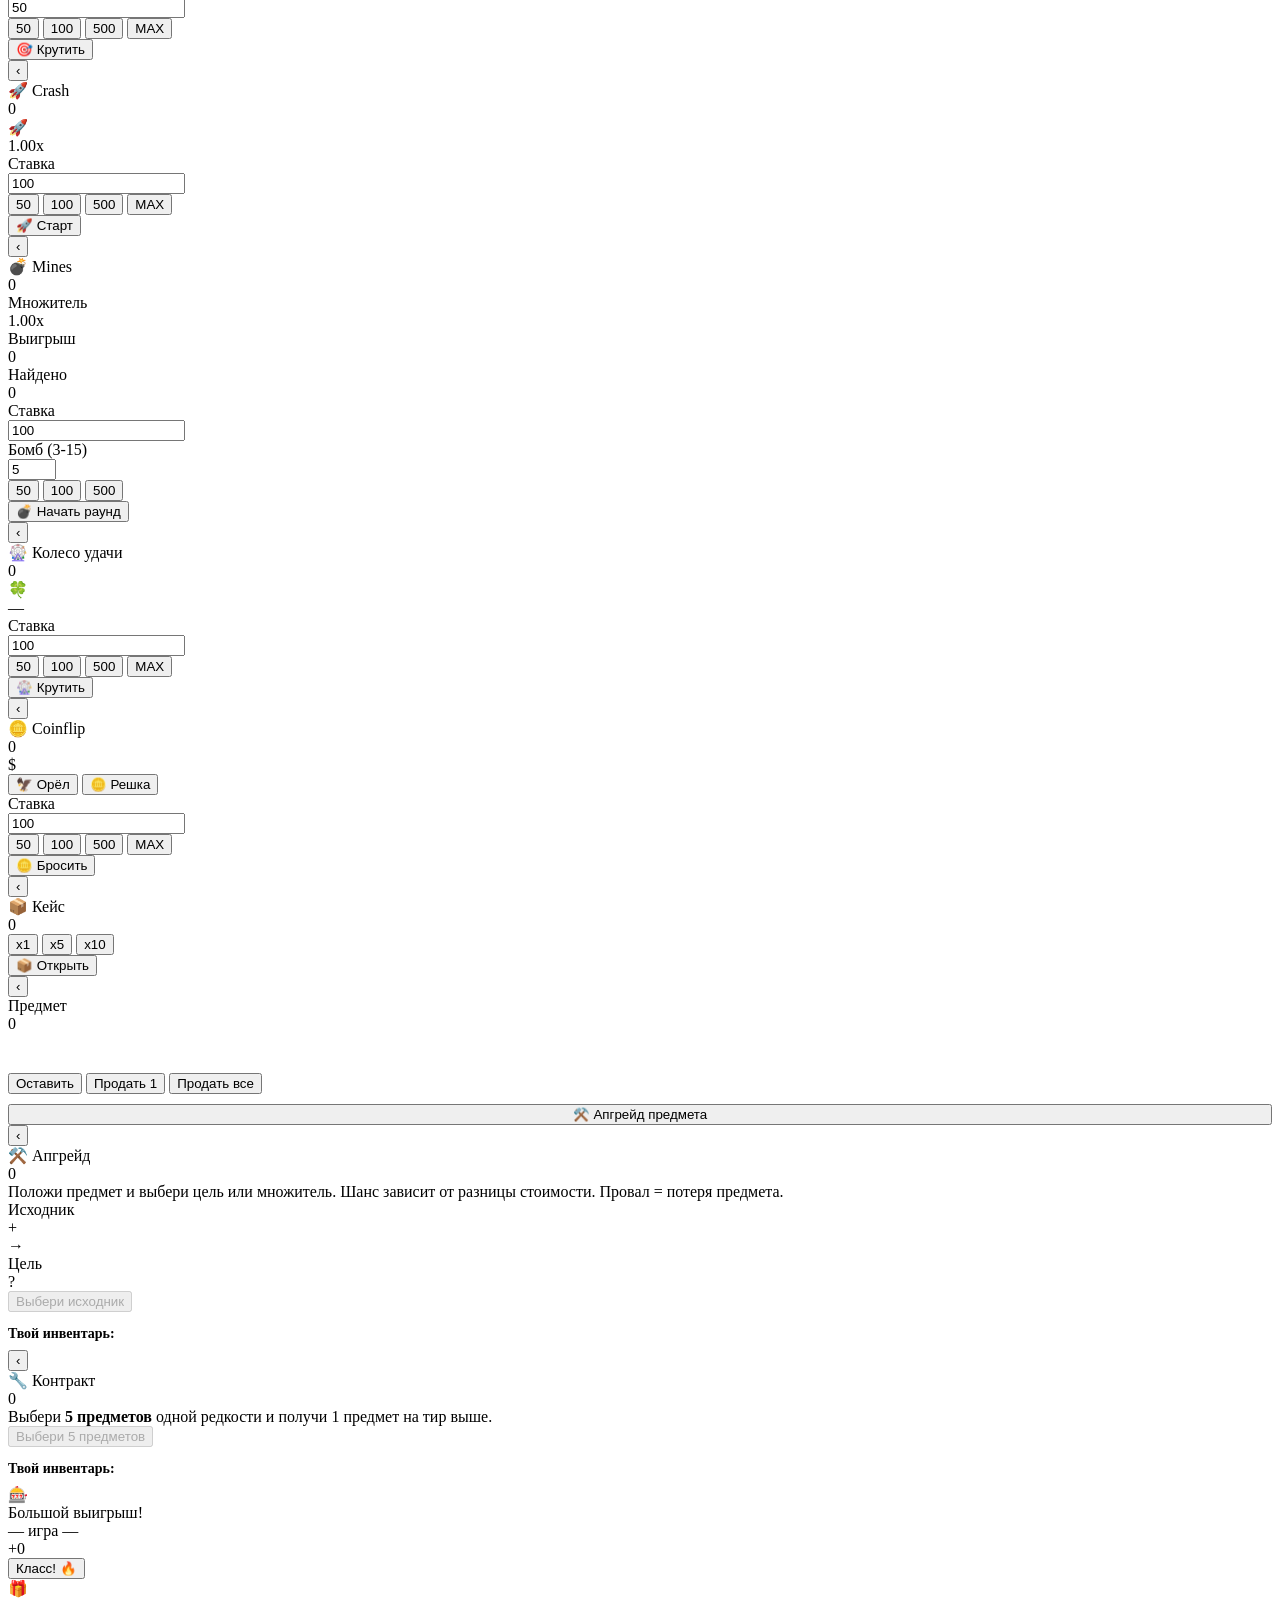
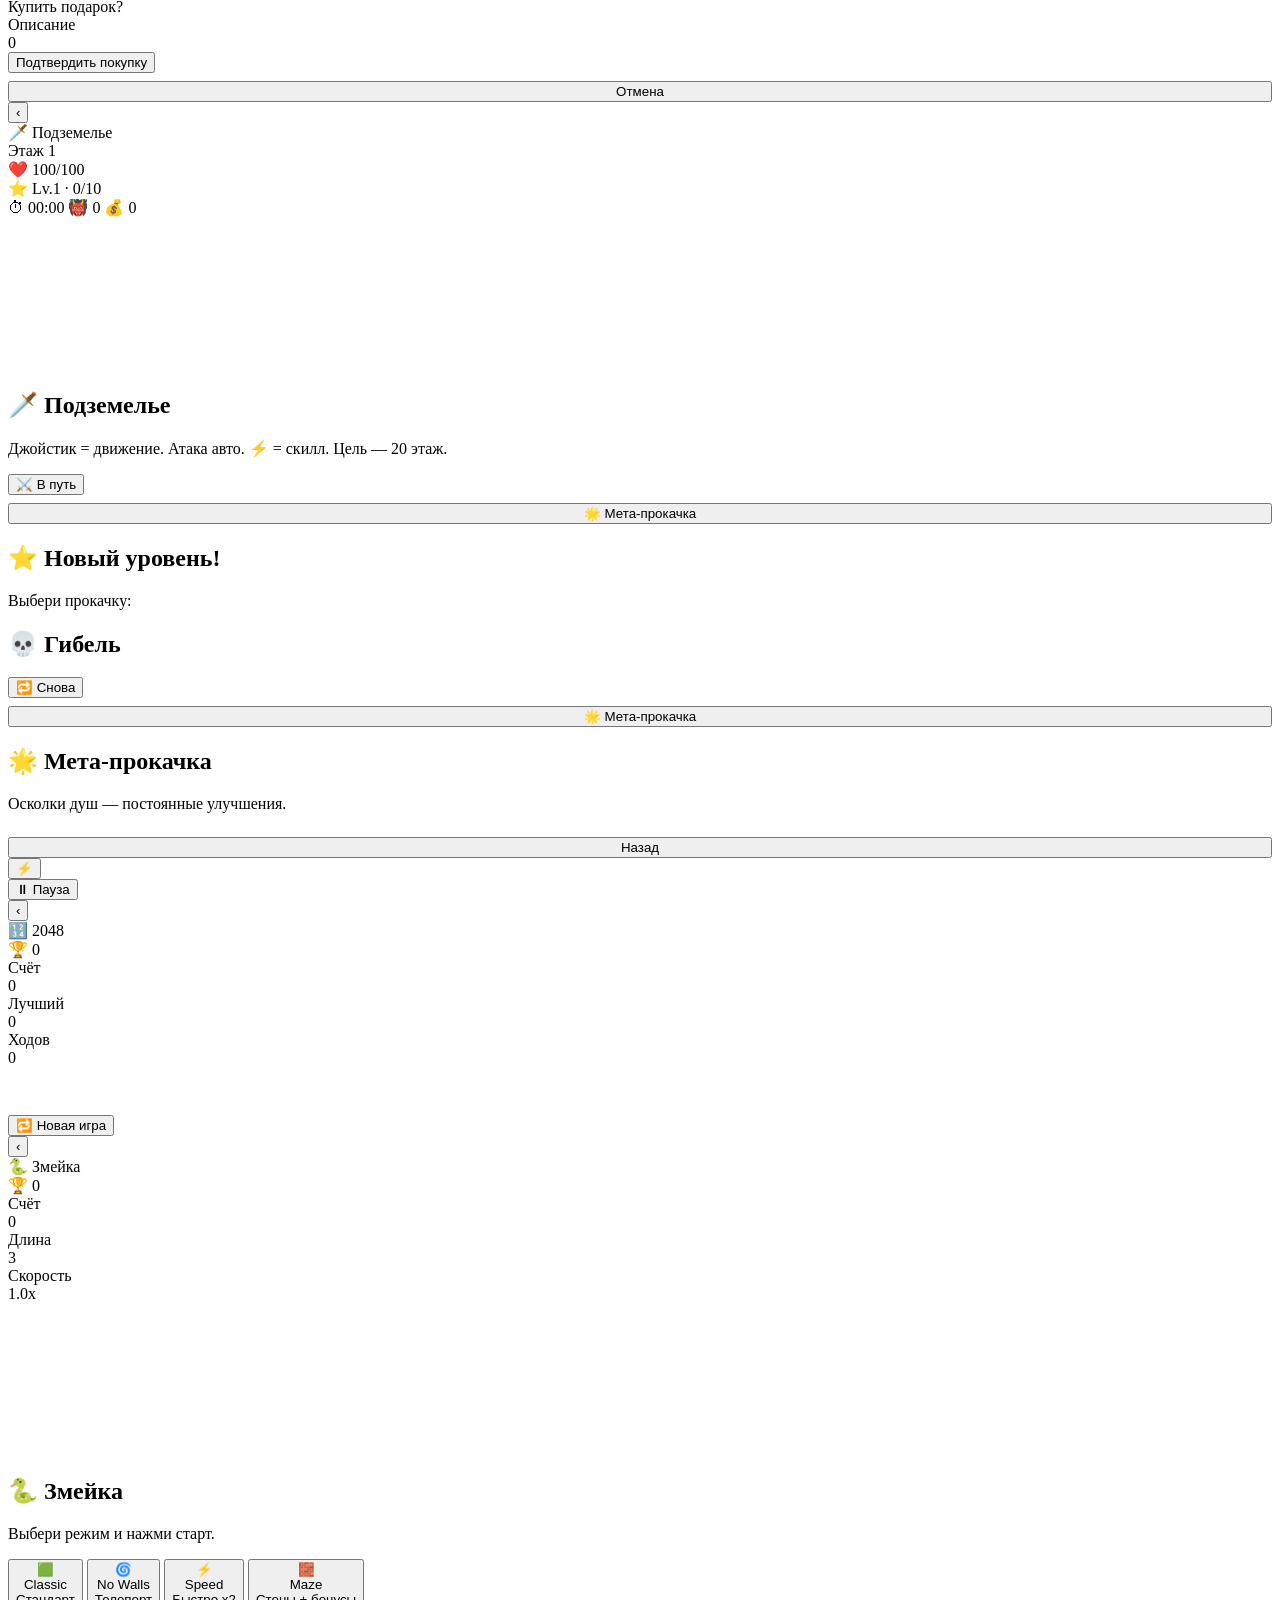
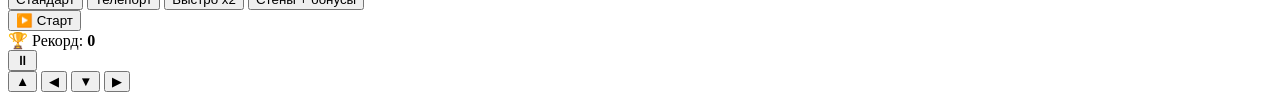
==== commit 0cd992c5: "v3: Major update — premium UI, gift shop, leaderboard, quiz expansion UI/UX: - Complete CSS rewrite:" ====
--- a/webapp/index.html
+++ b/webapp/index.html
@@ -3,10 +3,10 @@
 <head>
 <meta charset="UTF-8" />
 <meta name="viewport" content="width=device-width, initial-scale=1.0, viewport-fit=cover, user-scalable=no, maximum-scale=1" />
-<meta name="theme-color" content="#07071a" />
+<meta name="theme-color" content="#050510" />
 <title>GameBuddy Casino</title>
 <script src="https://telegram.org/js/telegram-web-app.js"></script>
-<link rel="stylesheet" href="/static/style.css?v=2" />
+<link rel="stylesheet" href="/static/style.css?v=3" />
 </head>
 <body>
 <div class="stars"></div>
@@ -18,28 +18,31 @@
       <span class="coin"></span>
       <span class="amount" id="balance">0</span>
     </div>
-    <button class="daily-btn" id="dailyBtn">🎁 Бонус</button>
+    <button class="daily-btn" id="dailyBtn">+500</button>
   </header>
 
   <!-- CONTENT -->
   <main class="content">
 
-    <!-- TAP -->
-    <section class="page active" data-page="tap">
+    <!-- SHOP (was Tap) -->
+    <section class="page active" data-page="shop">
+      <div class="section-title">🎁 Магазин подарков</div>
+      <div class="section-sub">Обменяй монеты на реальные подарки для Telegram. После покупки мы свяжемся с тобой!</div>
+      <div class="shop-grid" id="shopGrid"></div>
+      <div style="margin-top: 20px;">
+        <div class="section-title" style="font-size:18px;">👆 Кликер</div>
+        <div class="section-sub">Зарабатывай монеты кликами</div>
+      </div>
       <div class="tap-wrap">
         <div class="tap-info">
-          <div class="label">Кликай по монетке и зарабатывай</div>
           <div class="value" id="tapPerClick">+1 за тап</div>
         </div>
         <div class="tap-coin" id="tapCoin">$</div>
-
         <div class="tap-stat">
           <div class="tap-stat-card"><div class="label">Тапов</div><div class="value" id="tapCount">0</div></div>
           <div class="tap-stat-card"><div class="label">Заработано</div><div class="value" id="tapEarned">0</div></div>
         </div>
-
         <div class="upgrades">
-          <div class="section-title" style="font-size:18px; margin-top: 24px;">⚡ Улучшения</div>
           <div id="upgradeList"></div>
         </div>
       </div>
@@ -47,14 +50,14 @@
 
     <!-- GAMES -->
     <section class="page" data-page="games">
-      <div class="section-title">🎰 Игры</div>
-      <div class="section-sub">Выбирай и играй на GameCoins</div>
+      <div class="section-title">🎰 Казино</div>
+      <div class="section-sub">Испытай удачу и умножь свои GameCoins</div>
       <div class="games-grid">
         <div class="game-card gc-slots" data-open="slots">
-          <div><div class="ico">🎰</div><div class="name">Слоты</div><div class="desc">3 барабана, jackpot 777</div></div>
+          <div><div class="ico">🎰</div><div class="name">Слоты</div><div class="desc">Jackpot x30</div></div>
         </div>
         <div class="game-card gc-roulette" data-open="roulette">
-          <div><div class="ico">🎯</div><div class="name">Рулетка</div><div class="desc">Red / Black / Number</div></div>
+          <div><div class="ico">🎯</div><div class="name">Рулетка</div><div class="desc">Red / Black / Zero</div></div>
         </div>
         <div class="game-card gc-crash" data-open="crash">
           <div><div class="ico">🚀</div><div class="name">Crash</div><div class="desc">Успей забрать!</div></div>
@@ -66,7 +69,7 @@
           <div><div class="ico">🎡</div><div class="name">Колесо</div><div class="desc">До x10</div></div>
         </div>
         <div class="game-card gc-coinflip" data-open="coinflip">
-          <div><div class="ico">🪙</div><div class="name">Coinflip</div><div class="desc">Орёл или решка x2</div></div>
+          <div><div class="ico">🪙</div><div class="name">Coinflip</div><div class="desc">Орёл или решка</div></div>
         </div>
       </div>
     </section>
@@ -74,47 +77,40 @@
     <!-- CASES -->
     <section class="page" data-page="cases">
       <div class="section-title">📦 Кейсы</div>
-      <div class="section-sub">Открой кейс и получи случайный приз. Можно открывать сразу несколько.</div>
+      <div class="section-sub">Открой кейс и получи случайный приз в инвентарь</div>
       <div class="case-list" id="caseList"></div>
 
-      <div class="section-title" style="font-size:18px; margin-top: 24px;">🎒 Инвентарь</div>
+      <div class="section-title" style="font-size:18px; margin-top: 20px;">🎒 Инвентарь</div>
       <div class="inv-tabs">
         <button class="inv-tab active" data-inv-tab="all">Все</button>
-        <button class="inv-tab" data-inv-tab="common">⚪ Common</button>
-        <button class="inv-tab" data-inv-tab="rare">🔵 Rare+</button>
-        <button class="inv-tab" data-inv-tab="legend">🟡 Legend+</button>
-      </div>
-
+        <button class="inv-tab" data-inv-tab="common">Common</button>
+        <button class="inv-tab" data-inv-tab="rare">Rare+</button>
+        <button class="inv-tab" data-inv-tab="legend">Legend+</button>
+      </div>
       <div class="bulk-sell-row">
         <button class="bulk-btn" data-bulk="common">Продать common</button>
-        <button class="bulk-btn" data-bulk="rare-and-below">Продать rare и ниже</button>
+        <button class="bulk-btn" data-bulk="rare-and-below">Продать rare-</button>
         <button class="bulk-btn danger" data-bulk="all">Продать всё</button>
       </div>
-
-      <button class="btn-primary" id="openContractBtn" style="margin-bottom: 10px;">
-        🔧 Контракт улучшения (5 → 1)
+      <button class="btn-secondary" id="openContractBtn" style="width:100%; margin-bottom: 10px;">
+        🔧 Контракт (5 → 1)
       </button>
       <div class="inv-grid" id="invGrid"></div>
     </section>
 
-    <!-- ARCADE -->
-    <section class="page" data-page="arcade">
-      <div class="section-title">🎮 Аркада</div>
-      <div class="section-sub">Игры просто для удовольствия. Прогресс копится отдельно от казино.</div>
-      <div class="games-grid">
-        <div class="game-card gc-rogue" data-open="rogue">
-          <div><div class="ico">🗡️</div><div class="name">Подземелье</div><div class="desc">Рогалик: 20 этажей, боссы, скиллы</div></div>
-        </div>
-        <div class="game-card gc-2048" data-open="game2048">
-          <div><div class="ico">🔢</div><div class="name">2048</div><div class="desc">Свайпай и сливай числа</div></div>
-        </div>
-        <div class="game-card gc-snake" data-open="snake">
-          <div><div class="ico">🐍</div><div class="name">Змейка</div><div class="desc">4 режима: Classic / NoWall / Speed / Maze</div></div>
-        </div>
-      </div>
-
-      <div class="section-title" style="font-size:18px; margin-top:20px;">🏆 Рекорды</div>
-      <div class="stat-grid" id="arcadeRecords"></div>
+    <!-- LEADERBOARD -->
+    <section class="page" data-page="leaders">
+      <div class="section-title">🏆 Лидерборд</div>
+      <div class="section-sub">Лучшие игроки GameBuddy</div>
+      <div class="lb-tabs" id="lbTabs">
+        <button class="lb-tab active" data-lb="balance">💰 Баланс</button>
+        <button class="lb-tab" data-lb="wagered">🎰 Ставки</button>
+        <button class="lb-tab" data-lb="wins">🏅 Победы</button>
+        <button class="lb-tab" data-lb="cases">📦 Кейсы</button>
+      </div>
+      <div class="lb-list" id="lbList">
+        <div class="inv-empty">Загрузка...</div>
+      </div>
     </section>
 
     <!-- PROFILE -->
@@ -130,20 +126,37 @@
       <div class="section-title" style="font-size:18px;">📊 Статистика</div>
       <div class="stat-grid" id="statGrid"></div>
 
-      <button class="btn-secondary" id="resetBtn" style="width:100%; margin-top: 8px;">♻️ Сбросить прогресс</button>
+      <div class="section-title" style="font-size:18px; margin-top:14px;">🎮 Аркада</div>
+      <div class="games-grid" style="margin-bottom: 14px;">
+        <div class="game-card gc-rogue" data-open="rogue">
+          <div><div class="ico">🗡️</div><div class="name">Подземелье</div><div class="desc">Рогалик 20 этажей</div></div>
+        </div>
+        <div class="game-card gc-2048" data-open="game2048">
+          <div><div class="ico">🔢</div><div class="name">2048</div><div class="desc">Сливай числа</div></div>
+        </div>
+        <div class="game-card gc-snake" data-open="snake">
+          <div><div class="ico">🐍</div><div class="name">Змейка</div><div class="desc">4 режима</div></div>
+        </div>
+      </div>
+
+      <div class="section-title" style="font-size:18px;">🏆 Рекорды аркады</div>
+      <div class="stat-grid" id="arcadeRecords"></div>
+
+      <button class="btn-secondary" id="resetBtn" style="width:100%; margin-top: 12px;">♻️ Сбросить прогресс</button>
     </section>
 
   </main>
 
   <!-- NAV -->
   <nav class="nav nav-5">
-    <button class="nav-item active" data-nav="tap"><span class="ico">👆</span><span>Тап</span></button>
+    <button class="nav-item active" data-nav="shop"><span class="ico">🎁</span><span>Магазин</span></button>
     <button class="nav-item" data-nav="games"><span class="ico">🎰</span><span>Казино</span></button>
     <button class="nav-item" data-nav="cases"><span class="ico">📦</span><span>Кейсы</span></button>
-    <button class="nav-item" data-nav="arcade"><span class="ico">🎮</span><span>Аркада</span></button>
+    <button class="nav-item" data-nav="leaders"><span class="ico">🏆</span><span>Топ</span></button>
     <button class="nav-item" data-nav="profile"><span class="ico">👤</span><span>Профиль</span></button>
   </nav>
 </div>
+
 
 <!-- ============ SCREENS (game modals) ============ -->
 
@@ -174,15 +187,13 @@
       </div>
     </div>
     <button class="btn-primary" id="slotsSpin">🎰 Крутить</button>
-
     <div class="slots-paytable" style="margin-top:14px;">
-      <div class="row"><span>7️⃣ 7️⃣ 7️⃣ Jackpot</span><span class="pay">x50</span></div>
-      <div class="row"><span>💎 💎 💎</span><span class="pay">x20</span></div>
-      <div class="row"><span>⭐ ⭐ ⭐</span><span class="pay">x10</span></div>
-      <div class="row"><span>🍀 🍀 🍀</span><span class="pay">x7</span></div>
-      <div class="row"><span>🍒 🍒 🍒</span><span class="pay">x5</span></div>
-      <div class="row"><span>🍋 🍋 🍋</span><span class="pay">x3</span></div>
-      <div class="row"><span>любые 2 одинаковые</span><span class="pay">x1.5</span></div>
+      <div class="row"><span>7️⃣ 7️⃣ 7️⃣</span><span class="pay">x30</span></div>
+      <div class="row"><span>💎 💎 💎</span><span class="pay">x12</span></div>
+      <div class="row"><span>⭐ ⭐ ⭐</span><span class="pay">x6</span></div>
+      <div class="row"><span>🍀 🍀 🍀</span><span class="pay">x4</span></div>
+      <div class="row"><span>🍒 🍒 🍒</span><span class="pay">x3</span></div>
+      <div class="row"><span>🍋 🍋 🍋</span><span class="pay">x2</span></div>
     </div>
   </div>
 </div>
@@ -200,7 +211,6 @@
       <div class="roulette-wheel" id="roulWheel"></div>
     </div>
     <div class="roulette-result" id="roulResult">—</div>
-
     <div class="roulette-bets" id="roulBets">
       <button class="roul-bet" data-color="red" data-rbet="red">Красное x2</button>
       <button class="roul-bet" data-color="black" data-rbet="black">Чёрное x2</button>
@@ -212,7 +222,6 @@
       <button class="roul-bet" data-rbet="d1">1-12 x3</button>
       <button class="roul-bet" data-rbet="d2">13-24 x3</button>
     </div>
-
     <div class="bet-panel">
       <div class="bet-row">
         <div class="bet-label">Ставка</div>
@@ -267,7 +276,7 @@
   </div>
   <div class="screen-body">
     <div class="mines-stats">
-      <div class="mines-stat-card"><div class="label">Текущий x</div><div class="value" id="minesMult">1.00x</div></div>
+      <div class="mines-stat-card"><div class="label">Множитель</div><div class="value" id="minesMult">1.00x</div></div>
       <div class="mines-stat-card"><div class="label">Выигрыш</div><div class="value" id="minesWin">0</div></div>
       <div class="mines-stat-card"><div class="label">Найдено</div><div class="value" id="minesOpen">0</div></div>
     </div>
@@ -292,7 +301,7 @@
   </div>
 </div>
 
-<!-- WHEEL OF FORTUNE -->
+<!-- WHEEL -->
 <div class="screen" id="screen-wheel">
   <div class="screen-header">
     <button class="back-btn" data-close>‹</button>
@@ -351,6 +360,7 @@
   </div>
 </div>
 
+
 <!-- CASE -->
 <div class="screen" id="screen-case">
   <div class="screen-header">
@@ -364,13 +374,11 @@
       <div class="case-roll-strip" id="caseRollStrip"></div>
     </div>
     <div id="caseResultBox"></div>
-
     <div class="case-multi" id="caseMulti">
       <button class="multi-btn active" data-multi="1">x1</button>
       <button class="multi-btn" data-multi="5">x5</button>
       <button class="multi-btn" data-multi="10">x10</button>
     </div>
-
     <div class="case-paytable" id="casePaytable"></div>
     <button class="btn-primary" id="caseOpenBtn">📦 Открыть</button>
   </div>
@@ -391,7 +399,7 @@
       <button class="sell-btn" id="itemSellAll">Продать все</button>
     </div>
     <button class="btn-secondary" id="itemUpgradeBtn" style="width:100%; margin-top: 10px;">
-      ⚒️ Апгрейд (попробовать улучшить)
+      ⚒️ Апгрейд предмета
     </button>
   </div>
 </div>
@@ -400,16 +408,13 @@
 <div class="screen" id="screen-upgrade">
   <div class="screen-header">
     <button class="back-btn" data-close>‹</button>
-    <div class="title">⚒️ Апгрейд предмета</div>
+    <div class="title">⚒️ Апгрейд</div>
     <div class="balance-mini"><span class="coin"></span> <span data-balance>0</span></div>
   </div>
   <div class="screen-body">
     <div class="upg-info">
-      Положи предмет. Выбери цель — или другой предмет, или просто множитель цены.
-      Шанс успеха зависит от того, насколько цель дороже исходника.
-      При успехе ты получаешь цель, при провале — теряешь предмет.
-    </div>
-
+      Положи предмет и выбери цель или множитель. Шанс зависит от разницы стоимости. Провал = потеря предмета.
+    </div>
     <div class="upg-slots">
       <div class="upg-slot" id="upgSrc">
         <div class="upg-slot-label">Исходник</div>
@@ -421,19 +426,14 @@
         <div class="upg-slot-content" id="upgDstContent">?</div>
       </div>
     </div>
-
     <div class="upg-anim" id="upgAnim" style="display:none;">
       <div class="upg-progress" id="upgProgress"></div>
       <div class="upg-anim-text" id="upgAnimText">Куём...</div>
     </div>
-
     <div class="upg-mults" id="upgMults"></div>
-
     <div class="upg-info" id="upgChanceInfo" style="display:none;"></div>
-
     <button class="btn-primary" id="upgRunBtn" disabled>Выбери исходник</button>
-
-    <div style="font-weight:700; margin: 14px 0 8px;">Твой инвентарь:</div>
+    <div style="font-weight:700; margin: 14px 0 8px; font-size:14px;">Твой инвентарь:</div>
     <div class="contract-pick" id="upgPick"></div>
   </div>
 </div>
@@ -442,7 +442,7 @@
 <div class="screen" id="screen-contract">
   <div class="screen-header">
     <button class="back-btn" data-close>‹</button>
-    <div class="title">🔧 Контракт улучшения</div>
+    <div class="title">🔧 Контракт</div>
     <div class="balance-mini"><span class="coin"></span> <span data-balance>0</span></div>
   </div>
   <div class="screen-body">
@@ -452,23 +452,35 @@
     <div class="contract-slots" id="contractSlots"></div>
     <div class="contract-info" id="contractStats" style="display:none;"></div>
     <button class="btn-primary" id="contractRunBtn" disabled>Выбери 5 предметов</button>
-    <div style="font-weight:700; margin: 14px 0 8px;">Твой инвентарь:</div>
+    <div style="font-weight:700; margin: 14px 0 8px; font-size:14px;">Твой инвентарь:</div>
     <div class="contract-pick" id="contractPick"></div>
   </div>
 </div>
 
-<!-- BIG WIN MODAL (внутри приложения, не выкидывает!) -->
+<!-- BIG WIN MODAL -->
 <div class="modal-back" id="bigWinModal">
   <div class="modal-card">
     <div class="ico" id="bwIco">🎰</div>
     <div class="ttl" id="bwTitle">Большой выигрыш!</div>
     <div class="sub" id="bwSub">— игра —</div>
-    <div class="amount" id="bwAmount">+0 🪙</div>
+    <div class="amount" id="bwAmount">+0</div>
     <button class="btn-primary" id="bwClose">Класс! 🔥</button>
   </div>
 </div>
 
-<!-- ROGUELIKE: ПОДЗЕМЕЛЬЕ -->
+<!-- SHOP CONFIRM MODAL -->
+<div class="modal-back" id="shopModal">
+  <div class="modal-card">
+    <div class="ico" id="smIco">🎁</div>
+    <div class="ttl" id="smTitle">Купить подарок?</div>
+    <div class="sub" id="smDesc">Описание</div>
+    <div class="amount" id="smPrice">0</div>
+    <button class="btn-primary" id="smBuy">Подтвердить покупку</button>
+    <button class="btn-secondary" id="smCancel" style="width:100%; margin-top:8px;">Отмена</button>
+  </div>
+</div>
+
+<!-- ROGUELIKE -->
 <div class="screen" id="screen-rogue">
   <div class="screen-header">
     <button class="back-btn" id="rogueBack">‹</button>
@@ -491,14 +503,12 @@
         <span>💰 <span id="rogueGold">0</span></span>
       </div>
     </div>
-
     <div class="rogue-arena">
       <canvas id="rogueCanvas"></canvas>
       <div class="rogue-overlay" id="rogueOverlay">
         <div class="rogue-menu" id="rogueMenuStart">
           <h2>🗡️ Подземелье</h2>
-          <p>Джойстик = движение. Атака автоматическая.<br>
-          Кнопка ⚡ = активный скилл. Цель — 20 этаж.</p>
+          <p>Джойстик = движение. Атака авто. ⚡ = скилл. Цель — 20 этаж.</p>
           <div class="rogue-meta" id="rogueMetaPanel"></div>
           <button class="btn-primary" id="rogueStartBtn">⚔️ В путь</button>
           <button class="btn-secondary" id="rogueOpenMetaBtn" style="width:100%; margin-top:8px;">🌟 Мета-прокачка</button>
@@ -511,26 +521,21 @@
         <div class="rogue-menu hidden" id="rogueMenuDead">
           <h2 id="rogueDeadTitle">💀 Гибель</h2>
           <div id="rogueDeadStats"></div>
-          <p style="font-size:12px; opacity:0.8; margin: 8px 0;">
-            За забег копятся <b>Осколки душ</b> для постоянной прокачки.
-          </p>
           <button class="btn-primary" id="rogueRestartBtn">🔁 Снова</button>
           <button class="btn-secondary" id="rogueDeadMetaBtn" style="width:100%; margin-top:8px;">🌟 Мета-прокачка</button>
         </div>
         <div class="rogue-menu hidden" id="rogueMenuMeta">
           <h2>🌟 Мета-прокачка</h2>
-          <p>Тратишь Осколки душ — улучшения остаются с тобой навсегда.</p>
+          <p>Осколки душ — постоянные улучшения.</p>
           <div id="rogueMetaList"></div>
           <button class="btn-secondary" id="rogueMetaClose" style="width:100%; margin-top:8px;">Назад</button>
         </div>
       </div>
-      <!-- HUD-кнопка скилла поверх арены -->
       <button class="rogue-skill-btn" id="rogueSkillBtn">
         <span class="ico" id="rogueSkillIco">⚡</span>
         <span class="cd" id="rogueSkillCd"></span>
       </button>
     </div>
-
     <div class="rogue-controls">
       <div class="rogue-stick" id="rogueStick">
         <div class="rogue-stick-knob" id="rogueStickKnob"></div>
@@ -556,10 +561,6 @@
     <div class="g2048-board" id="g2048Board"></div>
     <div id="g2048Result" style="text-align:center; margin: 12px 0; min-height:24px;"></div>
     <button class="btn-primary" id="g2048Restart">🔁 Новая игра</button>
-    <div class="upg-info" style="margin-top: 14px;">
-      💡 Свайпай по полю или используй стрелки. Сливай одинаковые числа, цель — собрать 2048.
-      В ТГ-приложении лучше сворачивать-разворачивать по тапу — иначе свайпы могут конфликтовать.
-    </div>
   </div>
 </div>
 
@@ -581,36 +582,30 @@
       <div class="snake-overlay" id="snakeOverlay">
         <div class="snake-overlay-inner">
           <h2 id="snakeOverTitle">🐍 Змейка</h2>
-          <p id="snakeOverText">Выбери режим и нажми старт. Управление — стрелки, свайпы или кнопки.</p>
-
+          <p id="snakeOverText">Выбери режим и нажми старт.</p>
           <div class="snake-modes" id="snakeModes">
             <button class="snake-mode active" data-mode="classic">
-              <div class="m-ico">🟩</div>
-              <div class="m-name">Classic</div>
-              <div class="m-desc">Стандартная. Стены = смерть.</div>
+              <div class="m-ico">🟩</div><div class="m-name">Classic</div>
+              <div class="m-desc">Стандарт</div>
             </button>
             <button class="snake-mode" data-mode="nowall">
-              <div class="m-ico">🌀</div>
-              <div class="m-name">No Walls</div>
-              <div class="m-desc">Стены телепортируют на другую сторону.</div>
+              <div class="m-ico">🌀</div><div class="m-name">No Walls</div>
+              <div class="m-desc">Телепорт</div>
             </button>
             <button class="snake-mode" data-mode="speed">
-              <div class="m-ico">⚡</div>
-              <div class="m-name">Speed</div>
-              <div class="m-desc">Быстро + ускорение от еды. Ставка x2.</div>
+              <div class="m-ico">⚡</div><div class="m-name">Speed</div>
+              <div class="m-desc">Быстро x2</div>
             </button>
             <button class="snake-mode" data-mode="maze">
-              <div class="m-ico">🧱</div>
-              <div class="m-name">Maze</div>
-              <div class="m-desc">Стены внутри арены. Бонусные яблоки.</div>
+              <div class="m-ico">🧱</div><div class="m-name">Maze</div>
+              <div class="m-desc">Стены + бонусы</div>
             </button>
           </div>
-
           <button class="btn-primary" id="snakeStart">▶️ Старт</button>
-          <div class="snake-best-line">🏆 Рекорд режима: <b id="snakeBestMode">0</b></div>
-        </div>
-      </div>
-      <button class="snake-pause-btn" id="snakePauseBtn" title="Пауза">⏸</button>
+          <div class="snake-best-line">🏆 Рекорд: <b id="snakeBestMode">0</b></div>
+        </div>
+      </div>
+      <button class="snake-pause-btn" id="snakePauseBtn">⏸</button>
     </div>
     <div class="snake-pad">
       <button class="snake-key" data-snake-dir="up">▲</button>
@@ -624,6 +619,6 @@
 <!-- toast -->
 <div class="toast" id="toast"></div>
 
-<script src="/static/app.js?v=2"></script>
+<script src="/static/app.js?v=3"></script>
 </body>
 </html>
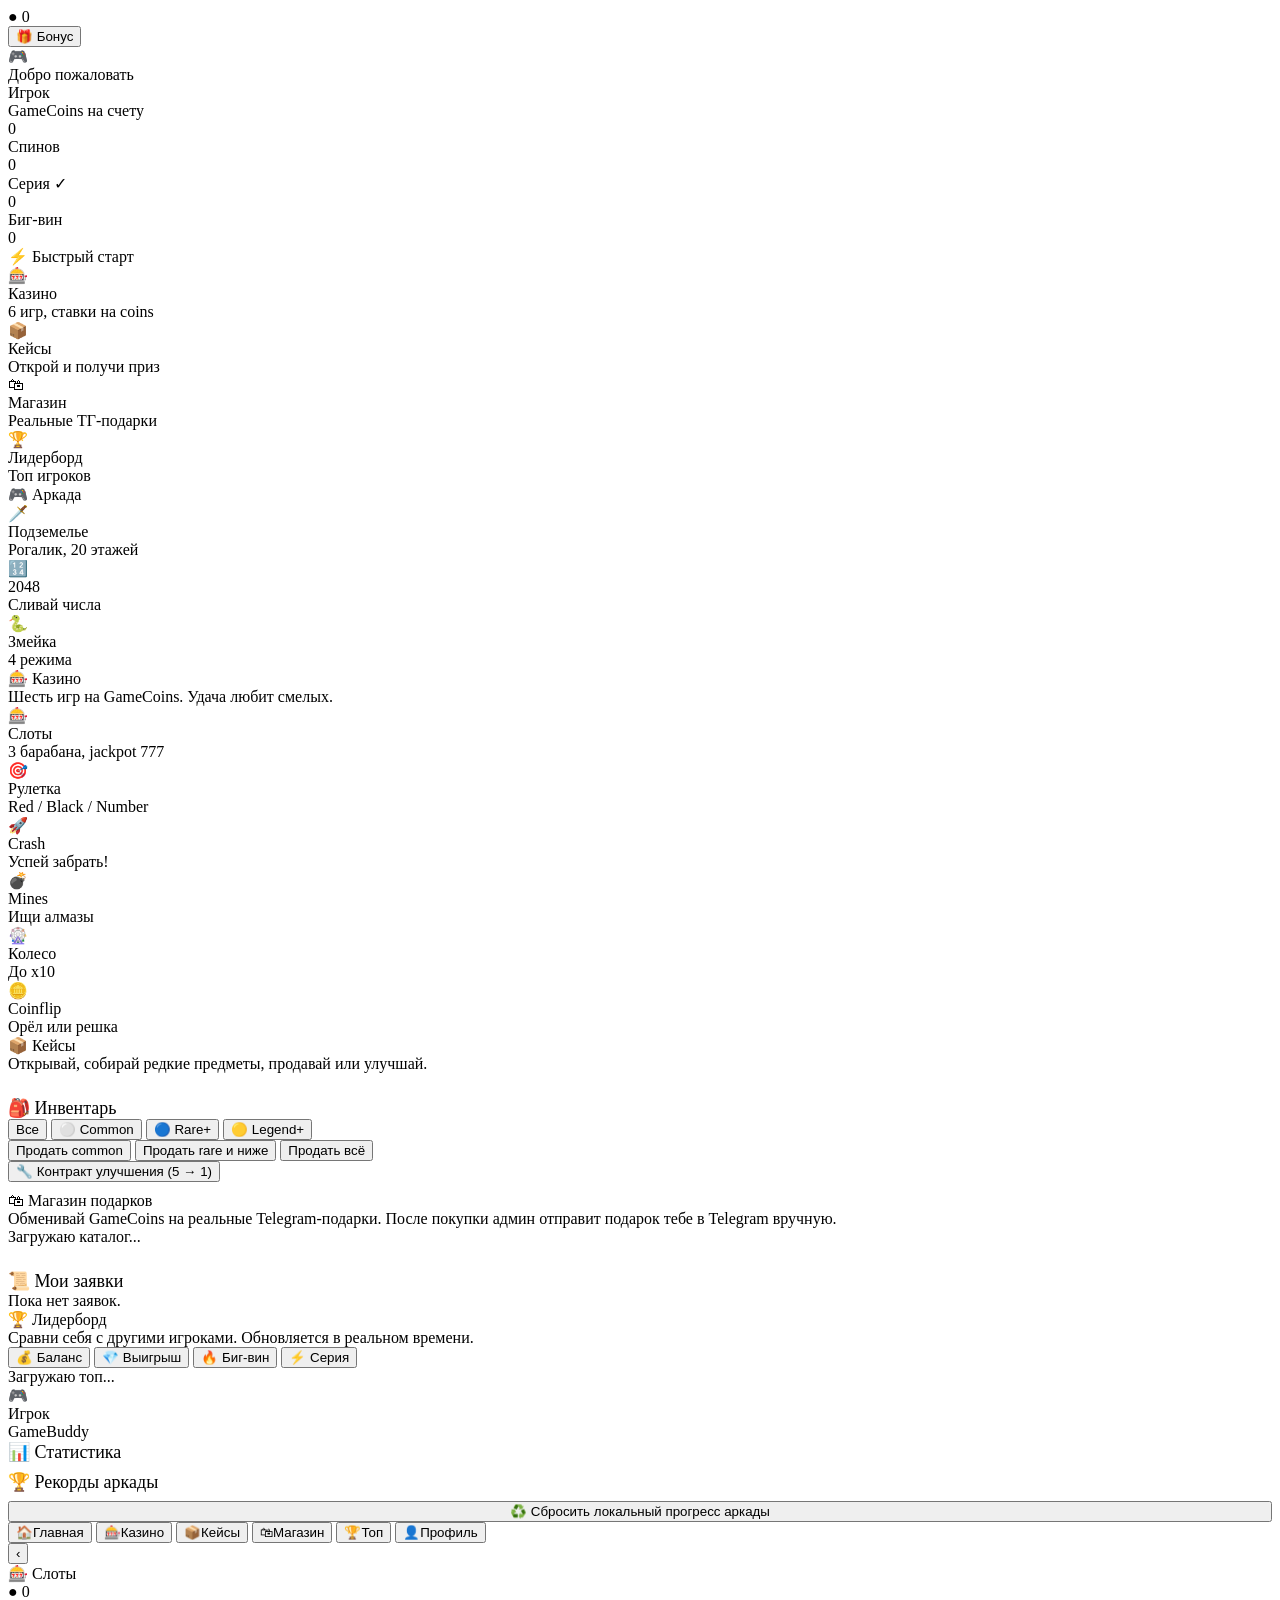
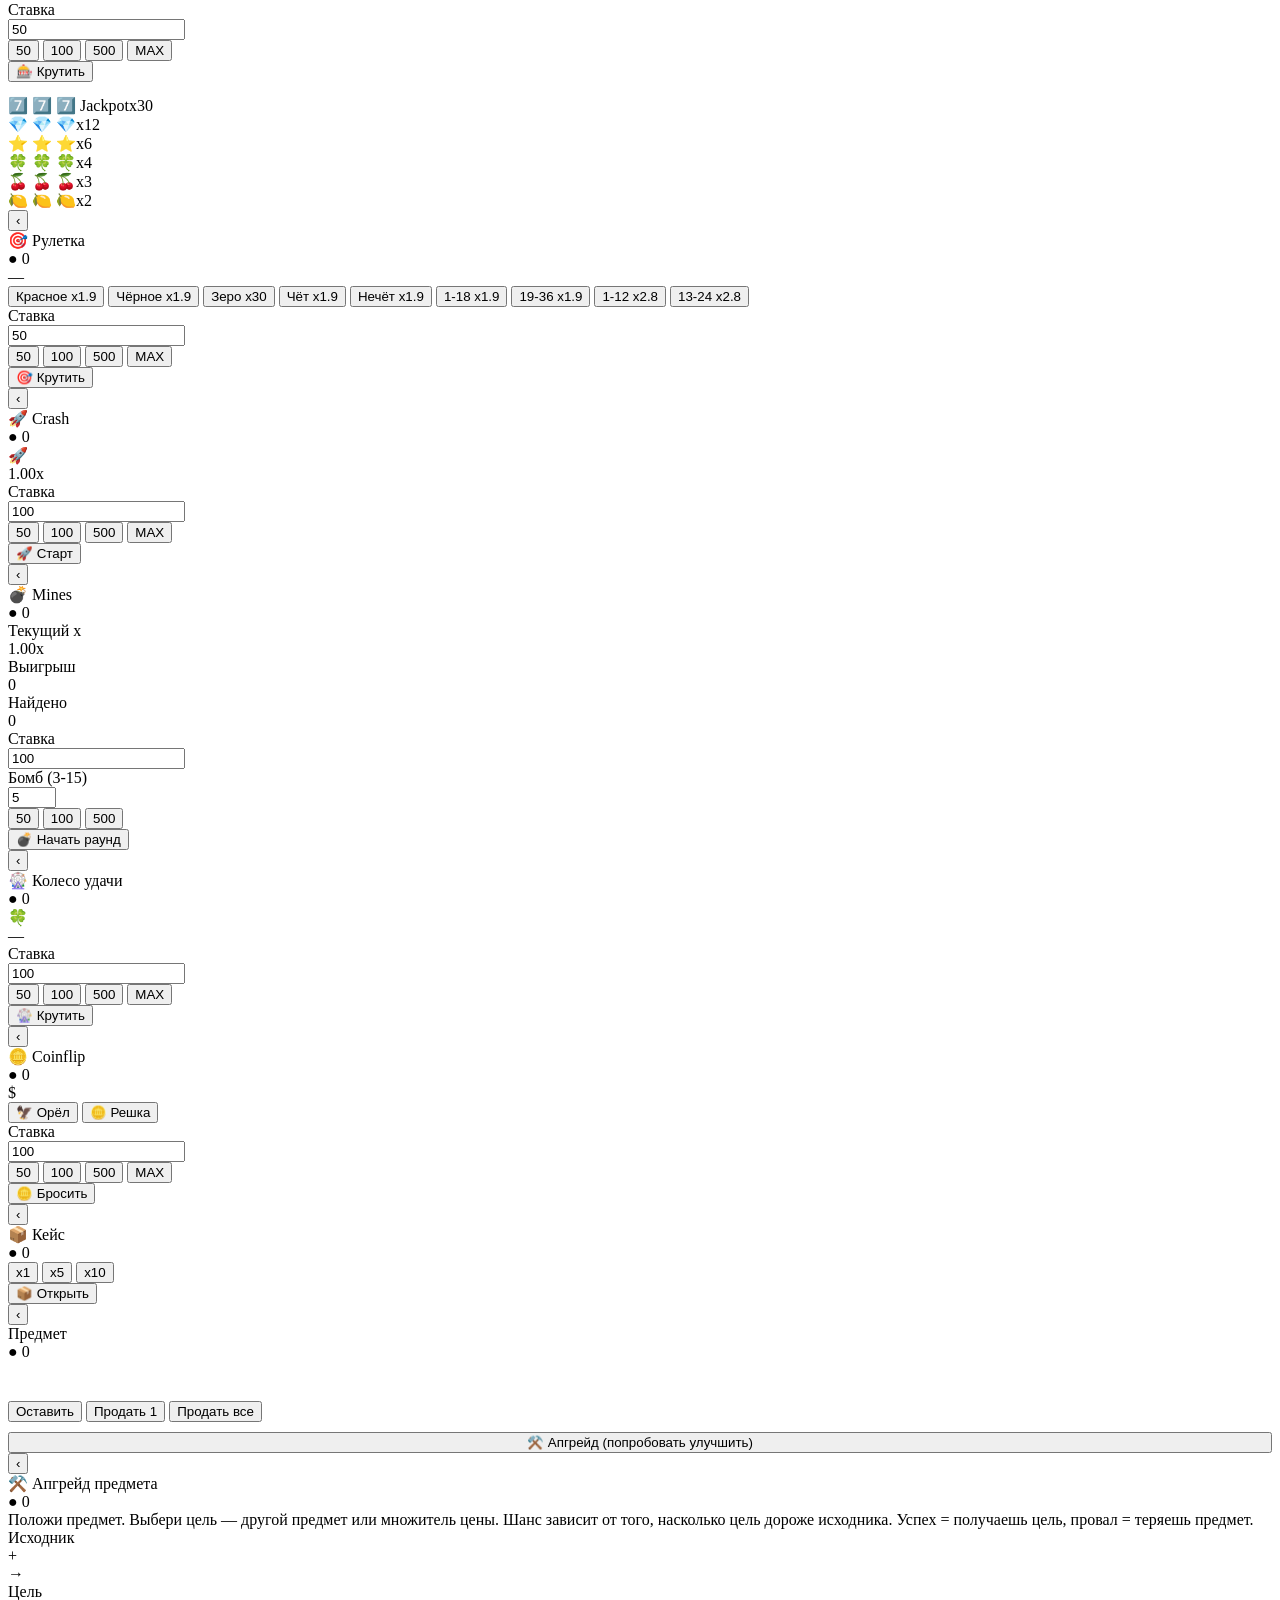
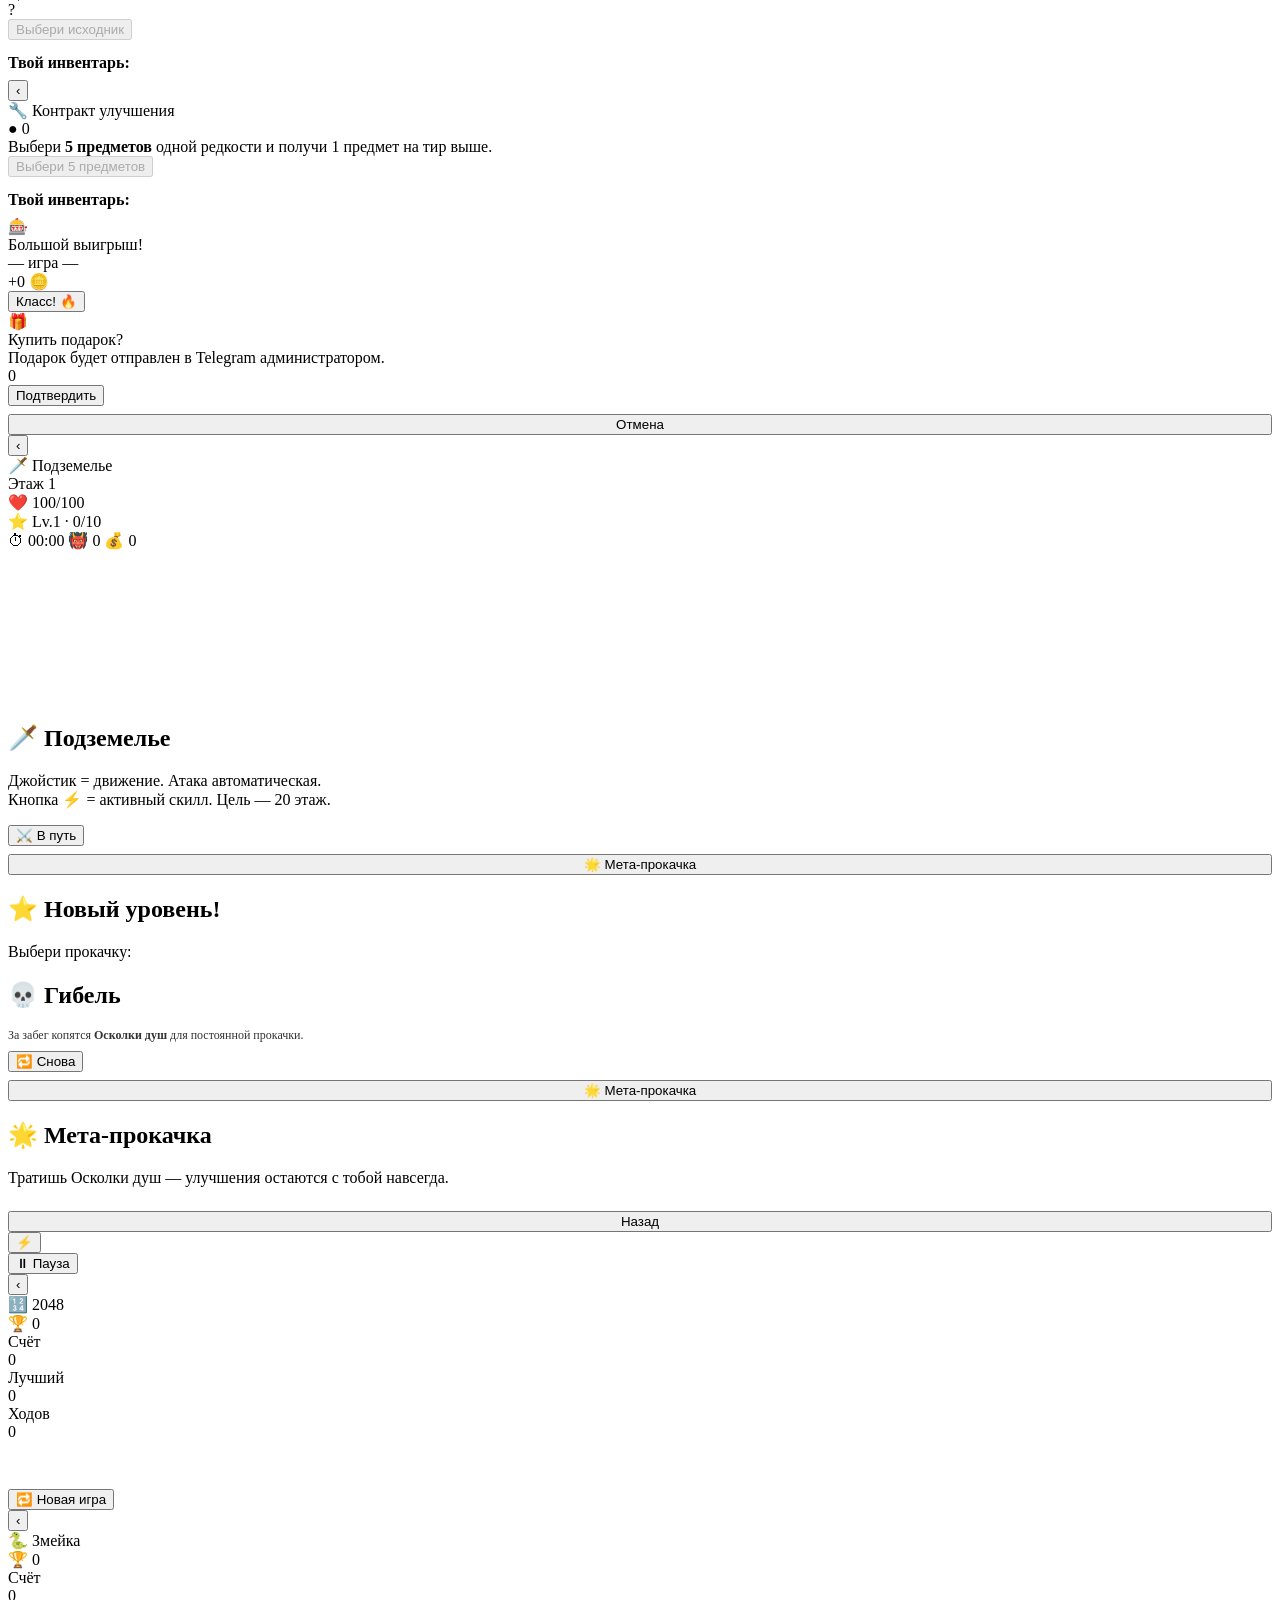
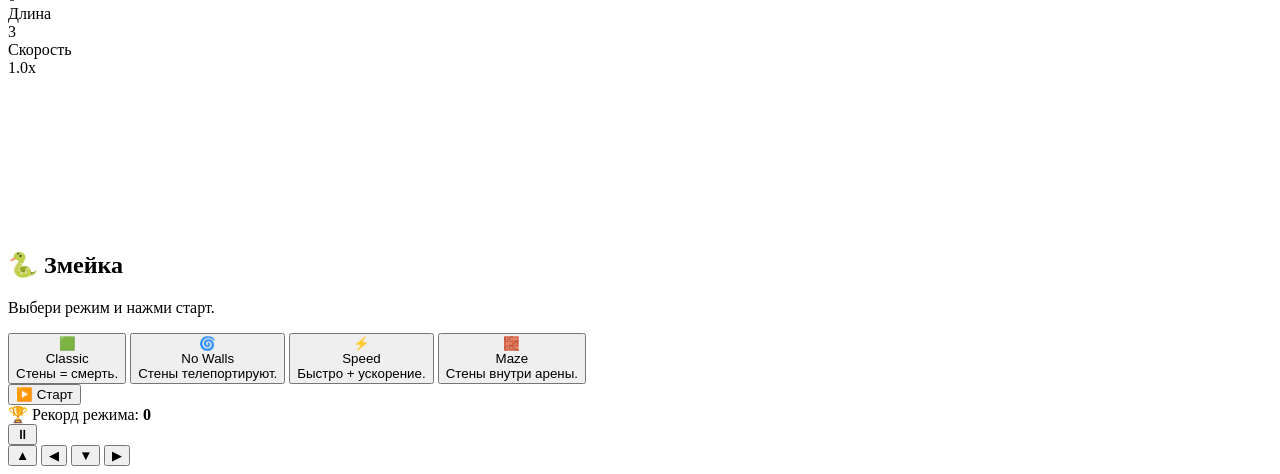
==== commit 1226a4f5: "feat: shop, leaderboard, server-side balance, no-repeat quiz, redesign - backend: server/db.py (Post" ====
--- a/webapp/index.html
+++ b/webapp/index.html
@@ -3,47 +3,94 @@
 <head>
 <meta charset="UTF-8" />
 <meta name="viewport" content="width=device-width, initial-scale=1.0, viewport-fit=cover, user-scalable=no, maximum-scale=1" />
-<meta name="theme-color" content="#050510" />
-<title>GameBuddy Casino</title>
+<meta name="theme-color" content="#0a0a18" />
+<title>GameBuddy</title>
+<link rel="preconnect" href="https://fonts.googleapis.com">
+<link rel="preconnect" href="https://fonts.gstatic.com" crossorigin>
+<link href="https://fonts.googleapis.com/css2?family=Inter:wght@400;500;600;700;800;900&family=Space+Grotesk:wght@500;700&display=swap" rel="stylesheet">
 <script src="https://telegram.org/js/telegram-web-app.js"></script>
 <link rel="stylesheet" href="/static/style.css?v=3" />
 </head>
 <body>
+<div class="bg-mesh"></div>
+<div class="bg-noise"></div>
 <div class="stars"></div>
 
 <div class="app">
   <!-- HEADER -->
   <header class="header">
     <div class="balance">
-      <span class="coin"></span>
+      <span class="coin-ico">●</span>
       <span class="amount" id="balance">0</span>
     </div>
-    <button class="daily-btn" id="dailyBtn">+500</button>
+    <button class="daily-btn" id="dailyBtn">🎁 Бонус</button>
   </header>
 
   <!-- CONTENT -->
   <main class="content">
 
-    <!-- SHOP (was Tap) -->
-    <section class="page active" data-page="shop">
-      <div class="section-title">🎁 Магазин подарков</div>
-      <div class="section-sub">Обменяй монеты на реальные подарки для Telegram. После покупки мы свяжемся с тобой!</div>
-      <div class="shop-grid" id="shopGrid"></div>
-      <div style="margin-top: 20px;">
-        <div class="section-title" style="font-size:18px;">👆 Кликер</div>
-        <div class="section-sub">Зарабатывай монеты кликами</div>
-      </div>
-      <div class="tap-wrap">
-        <div class="tap-info">
-          <div class="value" id="tapPerClick">+1 за тап</div>
-        </div>
-        <div class="tap-coin" id="tapCoin">$</div>
-        <div class="tap-stat">
-          <div class="tap-stat-card"><div class="label">Тапов</div><div class="value" id="tapCount">0</div></div>
-          <div class="tap-stat-card"><div class="label">Заработано</div><div class="value" id="tapEarned">0</div></div>
-        </div>
-        <div class="upgrades">
-          <div id="upgradeList"></div>
+    <!-- HOME -->
+    <section class="page active" data-page="home">
+      <div class="hero-card">
+        <div class="hero-glow"></div>
+        <div class="hero-row">
+          <div class="hero-avatar" id="homeAvatar">🎮</div>
+          <div class="hero-info">
+            <div class="hero-hello" id="homeHello">Добро пожаловать</div>
+            <div class="hero-name" id="homeName">Игрок</div>
+          </div>
+        </div>
+        <div class="hero-balance">
+          <div class="hero-balance-label">GameCoins на счету</div>
+          <div class="hero-balance-amount" id="homeBalance">0</div>
+        </div>
+        <div class="hero-stats">
+          <div class="hero-stat"><div class="lab">Спинов</div><div class="val" id="homeSpins">0</div></div>
+          <div class="hero-stat"><div class="lab">Серия ✓</div><div class="val" id="homeStreak">0</div></div>
+          <div class="hero-stat"><div class="lab">Биг-вин</div><div class="val" id="homeBigWin">0</div></div>
+        </div>
+      </div>
+
+      <div class="section-title">⚡ Быстрый старт</div>
+      <div class="quick-grid">
+        <div class="quick-card qc-cas" data-go="games">
+          <div class="qc-ico">🎰</div>
+          <div class="qc-name">Казино</div>
+          <div class="qc-desc">6 игр, ставки на coins</div>
+        </div>
+        <div class="quick-card qc-cas" data-go="cases">
+          <div class="qc-ico">📦</div>
+          <div class="qc-name">Кейсы</div>
+          <div class="qc-desc">Открой и получи приз</div>
+        </div>
+        <div class="quick-card qc-shop" data-go="shop">
+          <div class="qc-ico">🛍</div>
+          <div class="qc-name">Магазин</div>
+          <div class="qc-desc">Реальные ТГ-подарки</div>
+        </div>
+        <div class="quick-card qc-lead" data-go="leaderboard">
+          <div class="qc-ico">🏆</div>
+          <div class="qc-name">Лидерборд</div>
+          <div class="qc-desc">Топ игроков</div>
+        </div>
+      </div>
+
+      <div class="section-title">🎮 Аркада</div>
+      <div class="quick-grid">
+        <div class="quick-card qc-arc" data-open="rogue">
+          <div class="qc-ico">🗡️</div>
+          <div class="qc-name">Подземелье</div>
+          <div class="qc-desc">Рогалик, 20 этажей</div>
+        </div>
+        <div class="quick-card qc-arc" data-open="game2048">
+          <div class="qc-ico">🔢</div>
+          <div class="qc-name">2048</div>
+          <div class="qc-desc">Сливай числа</div>
+        </div>
+        <div class="quick-card qc-arc" data-open="snake">
+          <div class="qc-ico">🐍</div>
+          <div class="qc-name">Змейка</div>
+          <div class="qc-desc">4 режима</div>
         </div>
       </div>
     </section>
@@ -51,13 +98,13 @@
     <!-- GAMES -->
     <section class="page" data-page="games">
       <div class="section-title">🎰 Казино</div>
-      <div class="section-sub">Испытай удачу и умножь свои GameCoins</div>
+      <div class="section-sub">Шесть игр на GameCoins. Удача любит смелых.</div>
       <div class="games-grid">
         <div class="game-card gc-slots" data-open="slots">
-          <div><div class="ico">🎰</div><div class="name">Слоты</div><div class="desc">Jackpot x30</div></div>
+          <div><div class="ico">🎰</div><div class="name">Слоты</div><div class="desc">3 барабана, jackpot 777</div></div>
         </div>
         <div class="game-card gc-roulette" data-open="roulette">
-          <div><div class="ico">🎯</div><div class="name">Рулетка</div><div class="desc">Red / Black / Zero</div></div>
+          <div><div class="ico">🎯</div><div class="name">Рулетка</div><div class="desc">Red / Black / Number</div></div>
         </div>
         <div class="game-card gc-crash" data-open="crash">
           <div><div class="ico">🚀</div><div class="name">Crash</div><div class="desc">Успей забрать!</div></div>
@@ -77,39 +124,58 @@
     <!-- CASES -->
     <section class="page" data-page="cases">
       <div class="section-title">📦 Кейсы</div>
-      <div class="section-sub">Открой кейс и получи случайный приз в инвентарь</div>
+      <div class="section-sub">Открывай, собирай редкие предметы, продавай или улучшай.</div>
       <div class="case-list" id="caseList"></div>
 
-      <div class="section-title" style="font-size:18px; margin-top: 20px;">🎒 Инвентарь</div>
+      <div class="section-title" style="font-size:18px; margin-top: 24px;">🎒 Инвентарь</div>
       <div class="inv-tabs">
         <button class="inv-tab active" data-inv-tab="all">Все</button>
-        <button class="inv-tab" data-inv-tab="common">Common</button>
-        <button class="inv-tab" data-inv-tab="rare">Rare+</button>
-        <button class="inv-tab" data-inv-tab="legend">Legend+</button>
-      </div>
+        <button class="inv-tab" data-inv-tab="common">⚪ Common</button>
+        <button class="inv-tab" data-inv-tab="rare">🔵 Rare+</button>
+        <button class="inv-tab" data-inv-tab="legend">🟡 Legend+</button>
+      </div>
+
       <div class="bulk-sell-row">
         <button class="bulk-btn" data-bulk="common">Продать common</button>
-        <button class="bulk-btn" data-bulk="rare-and-below">Продать rare-</button>
+        <button class="bulk-btn" data-bulk="rare-and-below">Продать rare и ниже</button>
         <button class="bulk-btn danger" data-bulk="all">Продать всё</button>
       </div>
-      <button class="btn-secondary" id="openContractBtn" style="width:100%; margin-bottom: 10px;">
-        🔧 Контракт (5 → 1)
+
+      <button class="btn-primary" id="openContractBtn" style="margin-bottom: 10px;">
+        🔧 Контракт улучшения (5 → 1)
       </button>
       <div class="inv-grid" id="invGrid"></div>
     </section>
 
-    <!-- LEADERBOARD -->
-    <section class="page" data-page="leaders">
+    <!-- SHOP (новая вкладка) -->
+    <section class="page" data-page="shop">
+      <div class="section-title">🛍 Магазин подарков</div>
+      <div class="section-sub">Обменивай GameCoins на реальные Telegram-подарки. После покупки админ отправит подарок тебе в Telegram вручную.</div>
+
+      <div class="shop-grid" id="shopGrid">
+        <div class="shop-loading">Загружаю каталог...</div>
+      </div>
+
+      <div class="section-title" style="font-size:18px; margin-top: 24px;">📜 Мои заявки</div>
+      <div class="orders-list" id="ordersList">
+        <div class="orders-empty">Пока нет заявок.</div>
+      </div>
+    </section>
+
+    <!-- LEADERBOARD (новая вкладка) -->
+    <section class="page" data-page="leaderboard">
       <div class="section-title">🏆 Лидерборд</div>
-      <div class="section-sub">Лучшие игроки GameBuddy</div>
-      <div class="lb-tabs" id="lbTabs">
-        <button class="lb-tab active" data-lb="balance">💰 Баланс</button>
-        <button class="lb-tab" data-lb="wagered">🎰 Ставки</button>
-        <button class="lb-tab" data-lb="wins">🏅 Победы</button>
-        <button class="lb-tab" data-lb="cases">📦 Кейсы</button>
-      </div>
+      <div class="section-sub">Сравни себя с другими игроками. Обновляется в реальном времени.</div>
+
+      <div class="lb-tabs">
+        <button class="lb-tab active" data-lb-metric="balance">💰 Баланс</button>
+        <button class="lb-tab" data-lb-metric="total_won">💎 Выигрыш</button>
+        <button class="lb-tab" data-lb-metric="biggest_win">🔥 Биг-вин</button>
+        <button class="lb-tab" data-lb-metric="streak_best">⚡ Серия</button>
+      </div>
+
       <div class="lb-list" id="lbList">
-        <div class="inv-empty">Загрузка...</div>
+        <div class="lb-loading">Загружаю топ...</div>
       </div>
     </section>
 
@@ -119,45 +185,32 @@
         <div class="profile-avatar" id="profileAvatar">🎮</div>
         <div>
           <div class="profile-name" id="profileName">Игрок</div>
-          <div class="profile-status" id="profileLevel">Новичок · Lv.1</div>
+          <div class="profile-status" id="profileLevel">GameBuddy</div>
         </div>
       </div>
 
       <div class="section-title" style="font-size:18px;">📊 Статистика</div>
       <div class="stat-grid" id="statGrid"></div>
 
-      <div class="section-title" style="font-size:18px; margin-top:14px;">🎮 Аркада</div>
-      <div class="games-grid" style="margin-bottom: 14px;">
-        <div class="game-card gc-rogue" data-open="rogue">
-          <div><div class="ico">🗡️</div><div class="name">Подземелье</div><div class="desc">Рогалик 20 этажей</div></div>
-        </div>
-        <div class="game-card gc-2048" data-open="game2048">
-          <div><div class="ico">🔢</div><div class="name">2048</div><div class="desc">Сливай числа</div></div>
-        </div>
-        <div class="game-card gc-snake" data-open="snake">
-          <div><div class="ico">🐍</div><div class="name">Змейка</div><div class="desc">4 режима</div></div>
-        </div>
-      </div>
-
-      <div class="section-title" style="font-size:18px;">🏆 Рекорды аркады</div>
+      <div class="section-title" style="font-size:18px; margin-top:8px;">🏆 Рекорды аркады</div>
       <div class="stat-grid" id="arcadeRecords"></div>
 
-      <button class="btn-secondary" id="resetBtn" style="width:100%; margin-top: 12px;">♻️ Сбросить прогресс</button>
+      <button class="btn-secondary" id="resetBtn" style="width:100%; margin-top: 8px;">♻️ Сбросить локальный прогресс аркады</button>
     </section>
 
   </main>
 
   <!-- NAV -->
-  <nav class="nav nav-5">
-    <button class="nav-item active" data-nav="shop"><span class="ico">🎁</span><span>Магазин</span></button>
+  <nav class="nav">
+    <button class="nav-item active" data-nav="home"><span class="ico">🏠</span><span>Главная</span></button>
     <button class="nav-item" data-nav="games"><span class="ico">🎰</span><span>Казино</span></button>
     <button class="nav-item" data-nav="cases"><span class="ico">📦</span><span>Кейсы</span></button>
-    <button class="nav-item" data-nav="leaders"><span class="ico">🏆</span><span>Топ</span></button>
+    <button class="nav-item" data-nav="shop"><span class="ico">🛍</span><span>Магазин</span></button>
+    <button class="nav-item" data-nav="leaderboard"><span class="ico">🏆</span><span>Топ</span></button>
     <button class="nav-item" data-nav="profile"><span class="ico">👤</span><span>Профиль</span></button>
   </nav>
 </div>
 
-
 <!-- ============ SCREENS (game modals) ============ -->
 
 <!-- SLOTS -->
@@ -165,7 +218,7 @@
   <div class="screen-header">
     <button class="back-btn" data-close>‹</button>
     <div class="title">🎰 Слоты</div>
-    <div class="balance-mini"><span class="coin"></span> <span data-balance>0</span></div>
+    <div class="balance-mini"><span class="coin-ico">●</span> <span data-balance>0</span></div>
   </div>
   <div class="screen-body">
     <div class="slots-window">
@@ -187,8 +240,9 @@
       </div>
     </div>
     <button class="btn-primary" id="slotsSpin">🎰 Крутить</button>
+
     <div class="slots-paytable" style="margin-top:14px;">
-      <div class="row"><span>7️⃣ 7️⃣ 7️⃣</span><span class="pay">x30</span></div>
+      <div class="row"><span>7️⃣ 7️⃣ 7️⃣ Jackpot</span><span class="pay">x30</span></div>
       <div class="row"><span>💎 💎 💎</span><span class="pay">x12</span></div>
       <div class="row"><span>⭐ ⭐ ⭐</span><span class="pay">x6</span></div>
       <div class="row"><span>🍀 🍀 🍀</span><span class="pay">x4</span></div>
@@ -203,7 +257,7 @@
   <div class="screen-header">
     <button class="back-btn" data-close>‹</button>
     <div class="title">🎯 Рулетка</div>
-    <div class="balance-mini"><span class="coin"></span> <span data-balance>0</span></div>
+    <div class="balance-mini"><span class="coin-ico">●</span> <span data-balance>0</span></div>
   </div>
   <div class="screen-body">
     <div class="roulette-wheel-wrap">
@@ -211,17 +265,19 @@
       <div class="roulette-wheel" id="roulWheel"></div>
     </div>
     <div class="roulette-result" id="roulResult">—</div>
+
     <div class="roulette-bets" id="roulBets">
-      <button class="roul-bet" data-color="red" data-rbet="red">Красное x2</button>
-      <button class="roul-bet" data-color="black" data-rbet="black">Чёрное x2</button>
-      <button class="roul-bet" data-color="green" data-rbet="zero">Зеро x36</button>
-      <button class="roul-bet" data-rbet="even">Чёт x2</button>
-      <button class="roul-bet" data-rbet="odd">Нечёт x2</button>
-      <button class="roul-bet" data-rbet="low">1-18 x2</button>
-      <button class="roul-bet" data-rbet="high">19-36 x2</button>
-      <button class="roul-bet" data-rbet="d1">1-12 x3</button>
-      <button class="roul-bet" data-rbet="d2">13-24 x3</button>
-    </div>
+      <button class="roul-bet" data-color="red" data-rbet="red">Красное x1.9</button>
+      <button class="roul-bet" data-color="black" data-rbet="black">Чёрное x1.9</button>
+      <button class="roul-bet" data-color="green" data-rbet="zero">Зеро x30</button>
+      <button class="roul-bet" data-rbet="even">Чёт x1.9</button>
+      <button class="roul-bet" data-rbet="odd">Нечёт x1.9</button>
+      <button class="roul-bet" data-rbet="low">1-18 x1.9</button>
+      <button class="roul-bet" data-rbet="high">19-36 x1.9</button>
+      <button class="roul-bet" data-rbet="d1">1-12 x2.8</button>
+      <button class="roul-bet" data-rbet="d2">13-24 x2.8</button>
+    </div>
+
     <div class="bet-panel">
       <div class="bet-row">
         <div class="bet-label">Ставка</div>
@@ -243,7 +299,7 @@
   <div class="screen-header">
     <button class="back-btn" data-close>‹</button>
     <div class="title">🚀 Crash</div>
-    <div class="balance-mini"><span class="coin"></span> <span data-balance>0</span></div>
+    <div class="balance-mini"><span class="coin-ico">●</span> <span data-balance>0</span></div>
   </div>
   <div class="screen-body">
     <div class="crash-screen">
@@ -272,11 +328,11 @@
   <div class="screen-header">
     <button class="back-btn" data-close>‹</button>
     <div class="title">💣 Mines</div>
-    <div class="balance-mini"><span class="coin"></span> <span data-balance>0</span></div>
+    <div class="balance-mini"><span class="coin-ico">●</span> <span data-balance>0</span></div>
   </div>
   <div class="screen-body">
     <div class="mines-stats">
-      <div class="mines-stat-card"><div class="label">Множитель</div><div class="value" id="minesMult">1.00x</div></div>
+      <div class="mines-stat-card"><div class="label">Текущий x</div><div class="value" id="minesMult">1.00x</div></div>
       <div class="mines-stat-card"><div class="label">Выигрыш</div><div class="value" id="minesWin">0</div></div>
       <div class="mines-stat-card"><div class="label">Найдено</div><div class="value" id="minesOpen">0</div></div>
     </div>
@@ -301,12 +357,12 @@
   </div>
 </div>
 
-<!-- WHEEL -->
+<!-- WHEEL OF FORTUNE -->
 <div class="screen" id="screen-wheel">
   <div class="screen-header">
     <button class="back-btn" data-close>‹</button>
     <div class="title">🎡 Колесо удачи</div>
-    <div class="balance-mini"><span class="coin"></span> <span data-balance>0</span></div>
+    <div class="balance-mini"><span class="coin-ico">●</span> <span data-balance>0</span></div>
   </div>
   <div class="screen-body">
     <div class="wheel-wrap">
@@ -336,7 +392,7 @@
   <div class="screen-header">
     <button class="back-btn" data-close>‹</button>
     <div class="title">🪙 Coinflip</div>
-    <div class="balance-mini"><span class="coin"></span> <span data-balance>0</span></div>
+    <div class="balance-mini"><span class="coin-ico">●</span> <span data-balance>0</span></div>
   </div>
   <div class="screen-body">
     <div class="cf-coin" id="cfCoin">$</div>
@@ -360,13 +416,12 @@
   </div>
 </div>
 
-
 <!-- CASE -->
 <div class="screen" id="screen-case">
   <div class="screen-header">
     <button class="back-btn" data-close>‹</button>
     <div class="title" id="caseTitle">📦 Кейс</div>
-    <div class="balance-mini"><span class="coin"></span> <span data-balance>0</span></div>
+    <div class="balance-mini"><span class="coin-ico">●</span> <span data-balance>0</span></div>
   </div>
   <div class="screen-body">
     <div class="case-roll" id="caseRoll">
@@ -374,11 +429,13 @@
       <div class="case-roll-strip" id="caseRollStrip"></div>
     </div>
     <div id="caseResultBox"></div>
+
     <div class="case-multi" id="caseMulti">
       <button class="multi-btn active" data-multi="1">x1</button>
       <button class="multi-btn" data-multi="5">x5</button>
       <button class="multi-btn" data-multi="10">x10</button>
     </div>
+
     <div class="case-paytable" id="casePaytable"></div>
     <button class="btn-primary" id="caseOpenBtn">📦 Открыть</button>
   </div>
@@ -389,7 +446,7 @@
   <div class="screen-header">
     <button class="back-btn" data-close>‹</button>
     <div class="title" id="itemTitle">Предмет</div>
-    <div class="balance-mini"><span class="coin"></span> <span data-balance>0</span></div>
+    <div class="balance-mini"><span class="coin-ico">●</span> <span data-balance>0</span></div>
   </div>
   <div class="screen-body">
     <div id="itemBox" style="text-align:center; padding: 20px;"></div>
@@ -399,7 +456,7 @@
       <button class="sell-btn" id="itemSellAll">Продать все</button>
     </div>
     <button class="btn-secondary" id="itemUpgradeBtn" style="width:100%; margin-top: 10px;">
-      ⚒️ Апгрейд предмета
+      ⚒️ Апгрейд (попробовать улучшить)
     </button>
   </div>
 </div>
@@ -408,13 +465,16 @@
 <div class="screen" id="screen-upgrade">
   <div class="screen-header">
     <button class="back-btn" data-close>‹</button>
-    <div class="title">⚒️ Апгрейд</div>
-    <div class="balance-mini"><span class="coin"></span> <span data-balance>0</span></div>
+    <div class="title">⚒️ Апгрейд предмета</div>
+    <div class="balance-mini"><span class="coin-ico">●</span> <span data-balance>0</span></div>
   </div>
   <div class="screen-body">
     <div class="upg-info">
-      Положи предмет и выбери цель или множитель. Шанс зависит от разницы стоимости. Провал = потеря предмета.
-    </div>
+      Положи предмет. Выбери цель — другой предмет или множитель цены.
+      Шанс зависит от того, насколько цель дороже исходника.
+      Успех = получаешь цель, провал = теряешь предмет.
+    </div>
+
     <div class="upg-slots">
       <div class="upg-slot" id="upgSrc">
         <div class="upg-slot-label">Исходник</div>
@@ -426,14 +486,16 @@
         <div class="upg-slot-content" id="upgDstContent">?</div>
       </div>
     </div>
+
     <div class="upg-anim" id="upgAnim" style="display:none;">
       <div class="upg-progress" id="upgProgress"></div>
       <div class="upg-anim-text" id="upgAnimText">Куём...</div>
     </div>
+
     <div class="upg-mults" id="upgMults"></div>
     <div class="upg-info" id="upgChanceInfo" style="display:none;"></div>
     <button class="btn-primary" id="upgRunBtn" disabled>Выбери исходник</button>
-    <div style="font-weight:700; margin: 14px 0 8px; font-size:14px;">Твой инвентарь:</div>
+    <div style="font-weight:700; margin: 14px 0 8px;">Твой инвентарь:</div>
     <div class="contract-pick" id="upgPick"></div>
   </div>
 </div>
@@ -442,8 +504,8 @@
 <div class="screen" id="screen-contract">
   <div class="screen-header">
     <button class="back-btn" data-close>‹</button>
-    <div class="title">🔧 Контракт</div>
-    <div class="balance-mini"><span class="coin"></span> <span data-balance>0</span></div>
+    <div class="title">🔧 Контракт улучшения</div>
+    <div class="balance-mini"><span class="coin-ico">●</span> <span data-balance>0</span></div>
   </div>
   <div class="screen-body">
     <div class="contract-info" id="contractInfo">
@@ -452,7 +514,7 @@
     <div class="contract-slots" id="contractSlots"></div>
     <div class="contract-info" id="contractStats" style="display:none;"></div>
     <button class="btn-primary" id="contractRunBtn" disabled>Выбери 5 предметов</button>
-    <div style="font-weight:700; margin: 14px 0 8px; font-size:14px;">Твой инвентарь:</div>
+    <div style="font-weight:700; margin: 14px 0 8px;">Твой инвентарь:</div>
     <div class="contract-pick" id="contractPick"></div>
   </div>
 </div>
@@ -463,20 +525,20 @@
     <div class="ico" id="bwIco">🎰</div>
     <div class="ttl" id="bwTitle">Большой выигрыш!</div>
     <div class="sub" id="bwSub">— игра —</div>
-    <div class="amount" id="bwAmount">+0</div>
+    <div class="amount" id="bwAmount">+0 🪙</div>
     <button class="btn-primary" id="bwClose">Класс! 🔥</button>
   </div>
 </div>
 
 <!-- SHOP CONFIRM MODAL -->
-<div class="modal-back" id="shopModal">
+<div class="modal-back" id="shopConfirmModal">
   <div class="modal-card">
-    <div class="ico" id="smIco">🎁</div>
-    <div class="ttl" id="smTitle">Купить подарок?</div>
-    <div class="sub" id="smDesc">Описание</div>
-    <div class="amount" id="smPrice">0</div>
-    <button class="btn-primary" id="smBuy">Подтвердить покупку</button>
-    <button class="btn-secondary" id="smCancel" style="width:100%; margin-top:8px;">Отмена</button>
+    <div class="ico" id="scIco">🎁</div>
+    <div class="ttl" id="scTitle">Купить подарок?</div>
+    <div class="sub" id="scSub">Подарок будет отправлен в Telegram администратором.</div>
+    <div class="amount" id="scAmount">0</div>
+    <button class="btn-primary" id="scConfirm">Подтвердить</button>
+    <button class="btn-secondary" id="scCancel" style="width:100%; margin-top:8px;">Отмена</button>
   </div>
 </div>
 
@@ -503,12 +565,14 @@
         <span>💰 <span id="rogueGold">0</span></span>
       </div>
     </div>
+
     <div class="rogue-arena">
       <canvas id="rogueCanvas"></canvas>
       <div class="rogue-overlay" id="rogueOverlay">
         <div class="rogue-menu" id="rogueMenuStart">
           <h2>🗡️ Подземелье</h2>
-          <p>Джойстик = движение. Атака авто. ⚡ = скилл. Цель — 20 этаж.</p>
+          <p>Джойстик = движение. Атака автоматическая.<br>
+          Кнопка ⚡ = активный скилл. Цель — 20 этаж.</p>
           <div class="rogue-meta" id="rogueMetaPanel"></div>
           <button class="btn-primary" id="rogueStartBtn">⚔️ В путь</button>
           <button class="btn-secondary" id="rogueOpenMetaBtn" style="width:100%; margin-top:8px;">🌟 Мета-прокачка</button>
@@ -521,12 +585,15 @@
         <div class="rogue-menu hidden" id="rogueMenuDead">
           <h2 id="rogueDeadTitle">💀 Гибель</h2>
           <div id="rogueDeadStats"></div>
+          <p style="font-size:12px; opacity:0.8; margin: 8px 0;">
+            За забег копятся <b>Осколки душ</b> для постоянной прокачки.
+          </p>
           <button class="btn-primary" id="rogueRestartBtn">🔁 Снова</button>
           <button class="btn-secondary" id="rogueDeadMetaBtn" style="width:100%; margin-top:8px;">🌟 Мета-прокачка</button>
         </div>
         <div class="rogue-menu hidden" id="rogueMenuMeta">
           <h2>🌟 Мета-прокачка</h2>
-          <p>Осколки душ — постоянные улучшения.</p>
+          <p>Тратишь Осколки душ — улучшения остаются с тобой навсегда.</p>
           <div id="rogueMetaList"></div>
           <button class="btn-secondary" id="rogueMetaClose" style="width:100%; margin-top:8px;">Назад</button>
         </div>
@@ -536,6 +603,7 @@
         <span class="cd" id="rogueSkillCd"></span>
       </button>
     </div>
+
     <div class="rogue-controls">
       <div class="rogue-stick" id="rogueStick">
         <div class="rogue-stick-knob" id="rogueStickKnob"></div>
@@ -583,29 +651,35 @@
         <div class="snake-overlay-inner">
           <h2 id="snakeOverTitle">🐍 Змейка</h2>
           <p id="snakeOverText">Выбери режим и нажми старт.</p>
+
           <div class="snake-modes" id="snakeModes">
             <button class="snake-mode active" data-mode="classic">
-              <div class="m-ico">🟩</div><div class="m-name">Classic</div>
-              <div class="m-desc">Стандарт</div>
+              <div class="m-ico">🟩</div>
+              <div class="m-name">Classic</div>
+              <div class="m-desc">Стены = смерть.</div>
             </button>
             <button class="snake-mode" data-mode="nowall">
-              <div class="m-ico">🌀</div><div class="m-name">No Walls</div>
-              <div class="m-desc">Телепорт</div>
+              <div class="m-ico">🌀</div>
+              <div class="m-name">No Walls</div>
+              <div class="m-desc">Стены телепортируют.</div>
             </button>
             <button class="snake-mode" data-mode="speed">
-              <div class="m-ico">⚡</div><div class="m-name">Speed</div>
-              <div class="m-desc">Быстро x2</div>
+              <div class="m-ico">⚡</div>
+              <div class="m-name">Speed</div>
+              <div class="m-desc">Быстро + ускорение.</div>
             </button>
             <button class="snake-mode" data-mode="maze">
-              <div class="m-ico">🧱</div><div class="m-name">Maze</div>
-              <div class="m-desc">Стены + бонусы</div>
+              <div class="m-ico">🧱</div>
+              <div class="m-name">Maze</div>
+              <div class="m-desc">Стены внутри арены.</div>
             </button>
           </div>
+
           <button class="btn-primary" id="snakeStart">▶️ Старт</button>
-          <div class="snake-best-line">🏆 Рекорд: <b id="snakeBestMode">0</b></div>
-        </div>
-      </div>
-      <button class="snake-pause-btn" id="snakePauseBtn">⏸</button>
+          <div class="snake-best-line">🏆 Рекорд режима: <b id="snakeBestMode">0</b></div>
+        </div>
+      </div>
+      <button class="snake-pause-btn" id="snakePauseBtn" title="Пауза">⏸</button>
     </div>
     <div class="snake-pad">
       <button class="snake-key" data-snake-dir="up">▲</button>
@@ -619,6 +693,7 @@
 <!-- toast -->
 <div class="toast" id="toast"></div>
 
+<script src="/static/api.js?v=3"></script>
 <script src="/static/app.js?v=3"></script>
 </body>
 </html>
